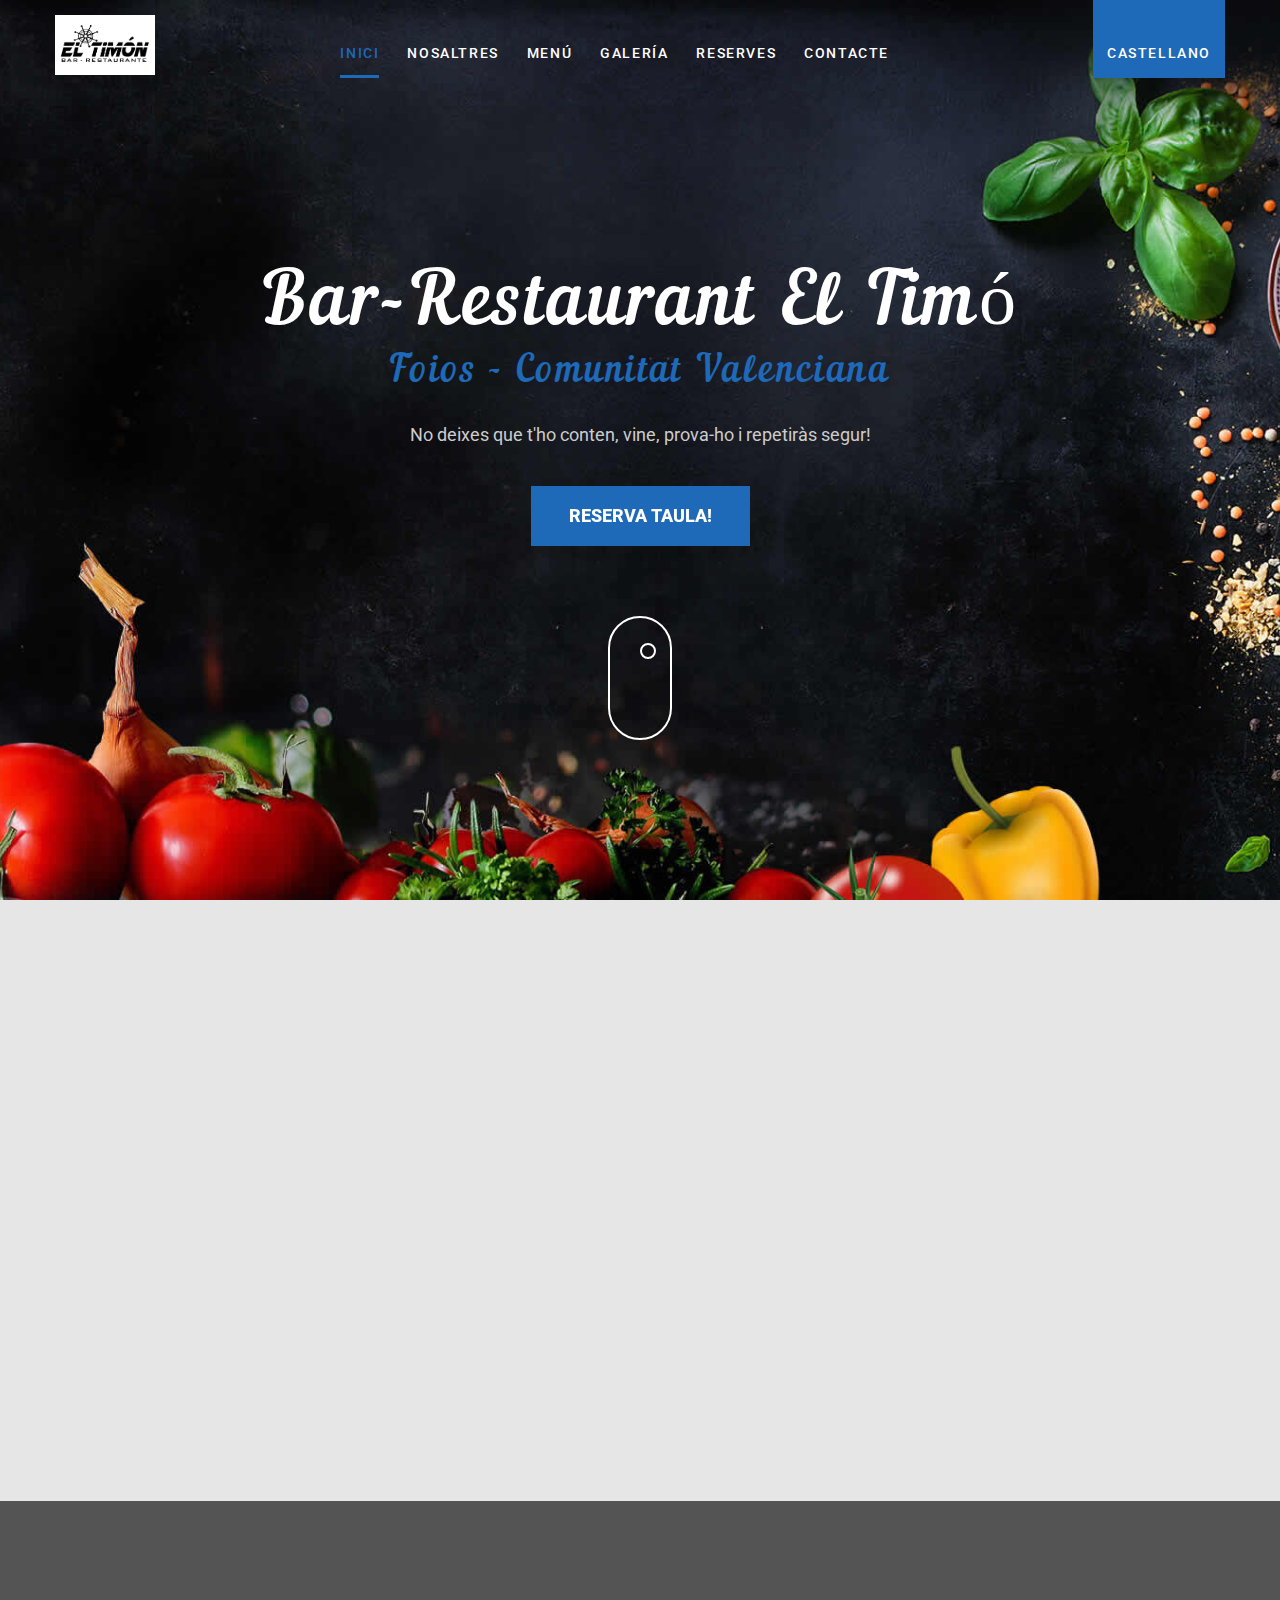
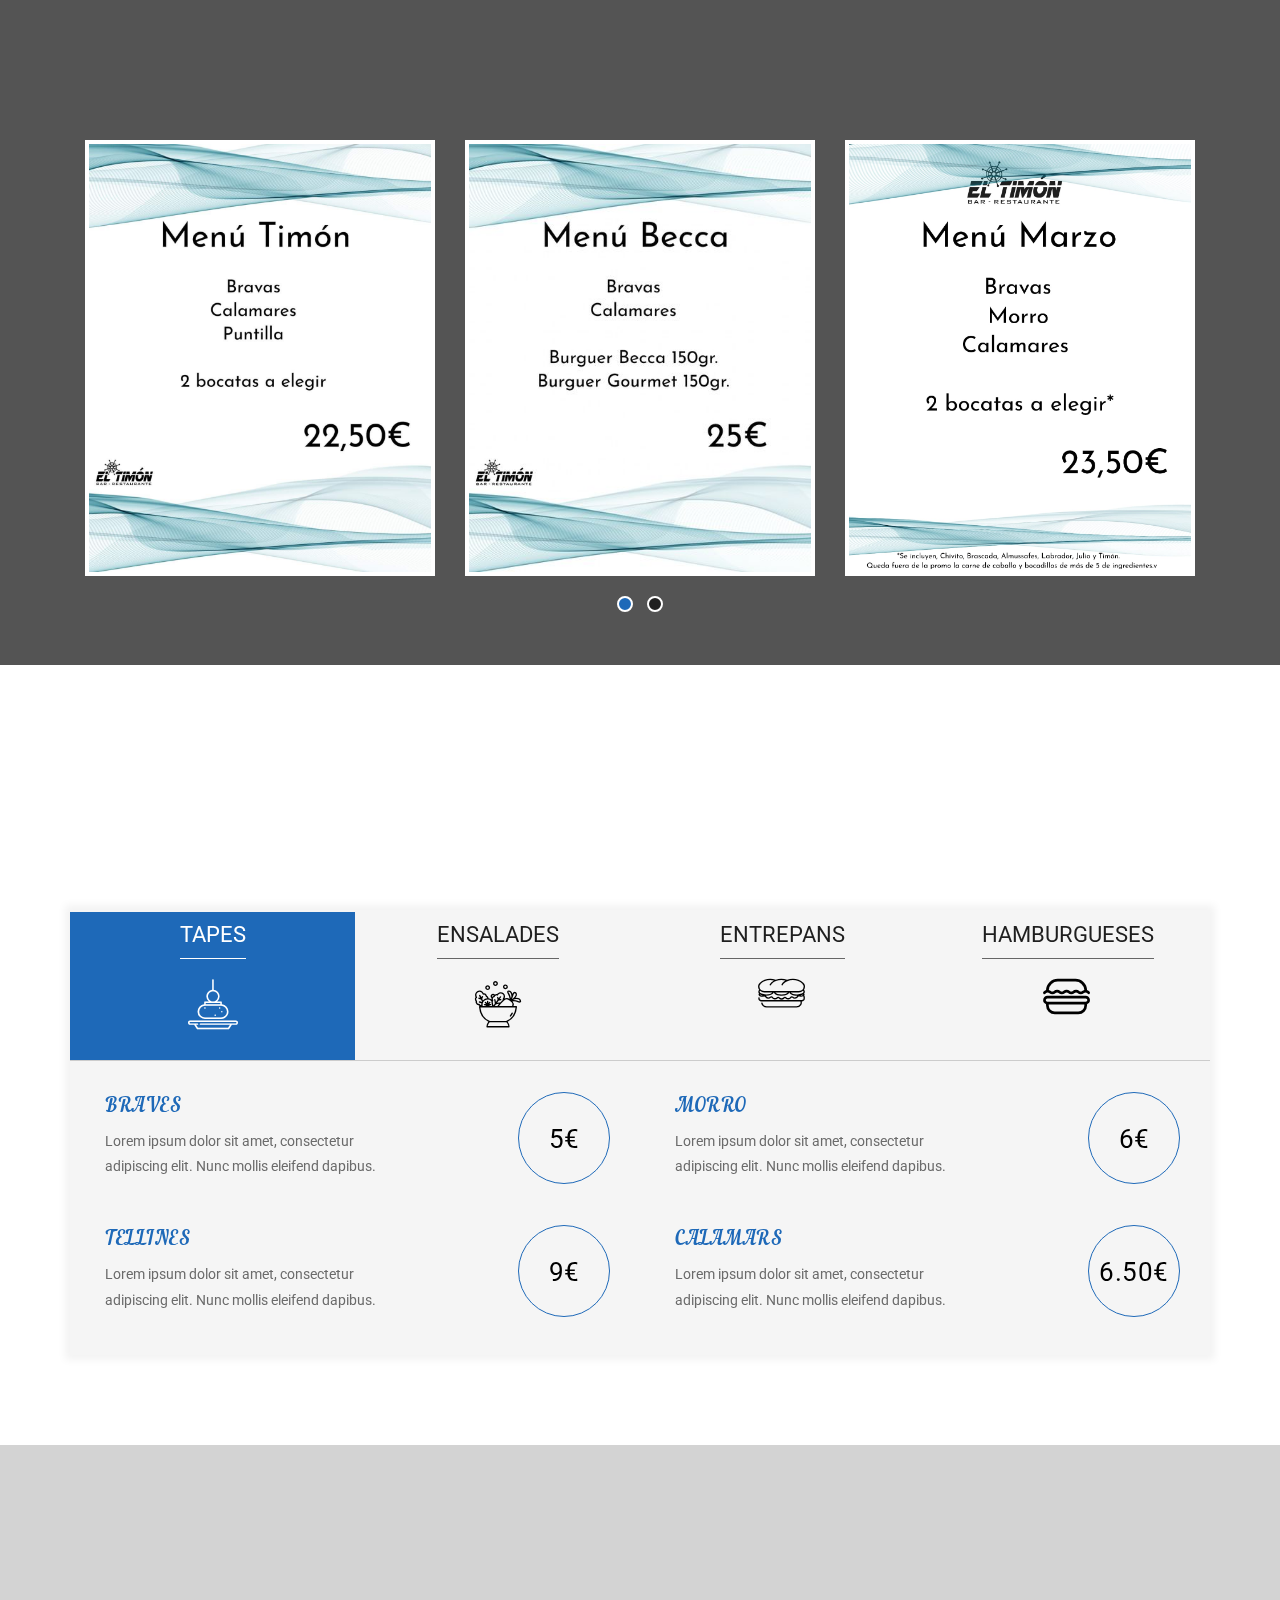
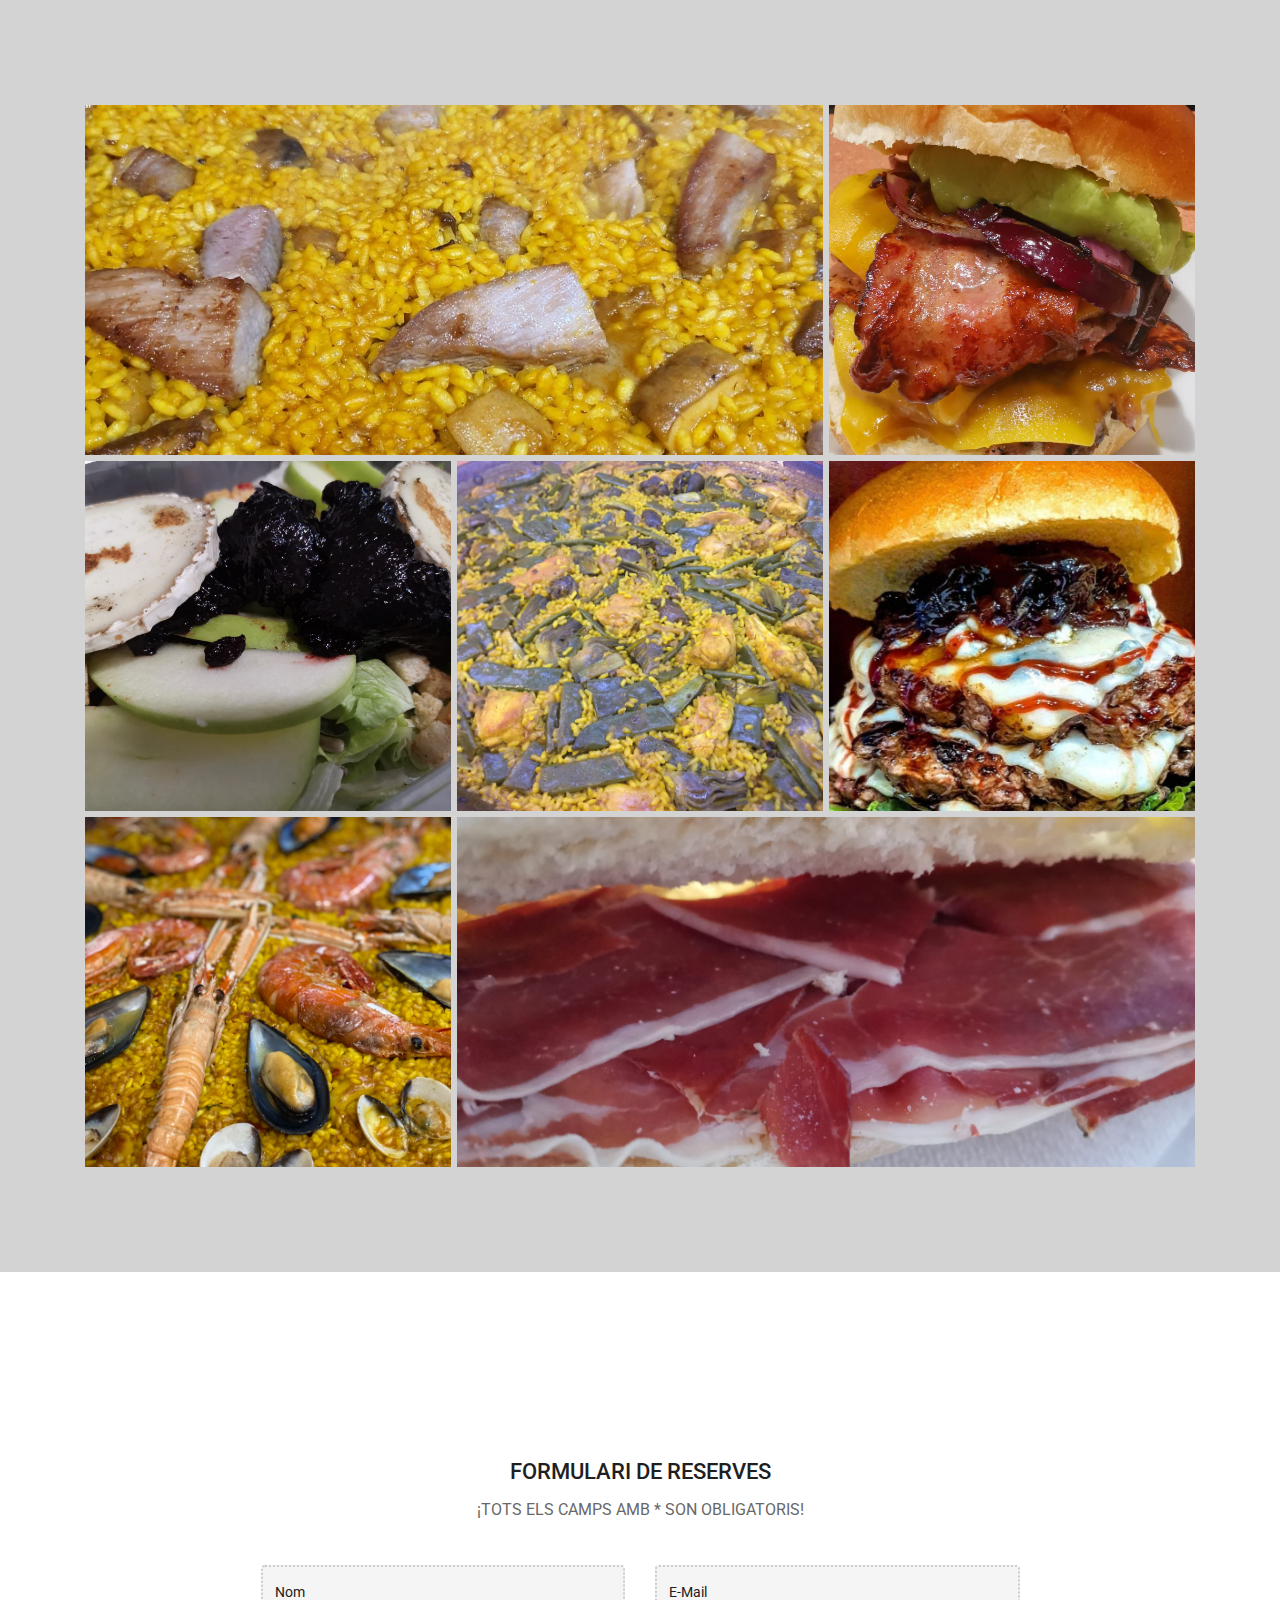
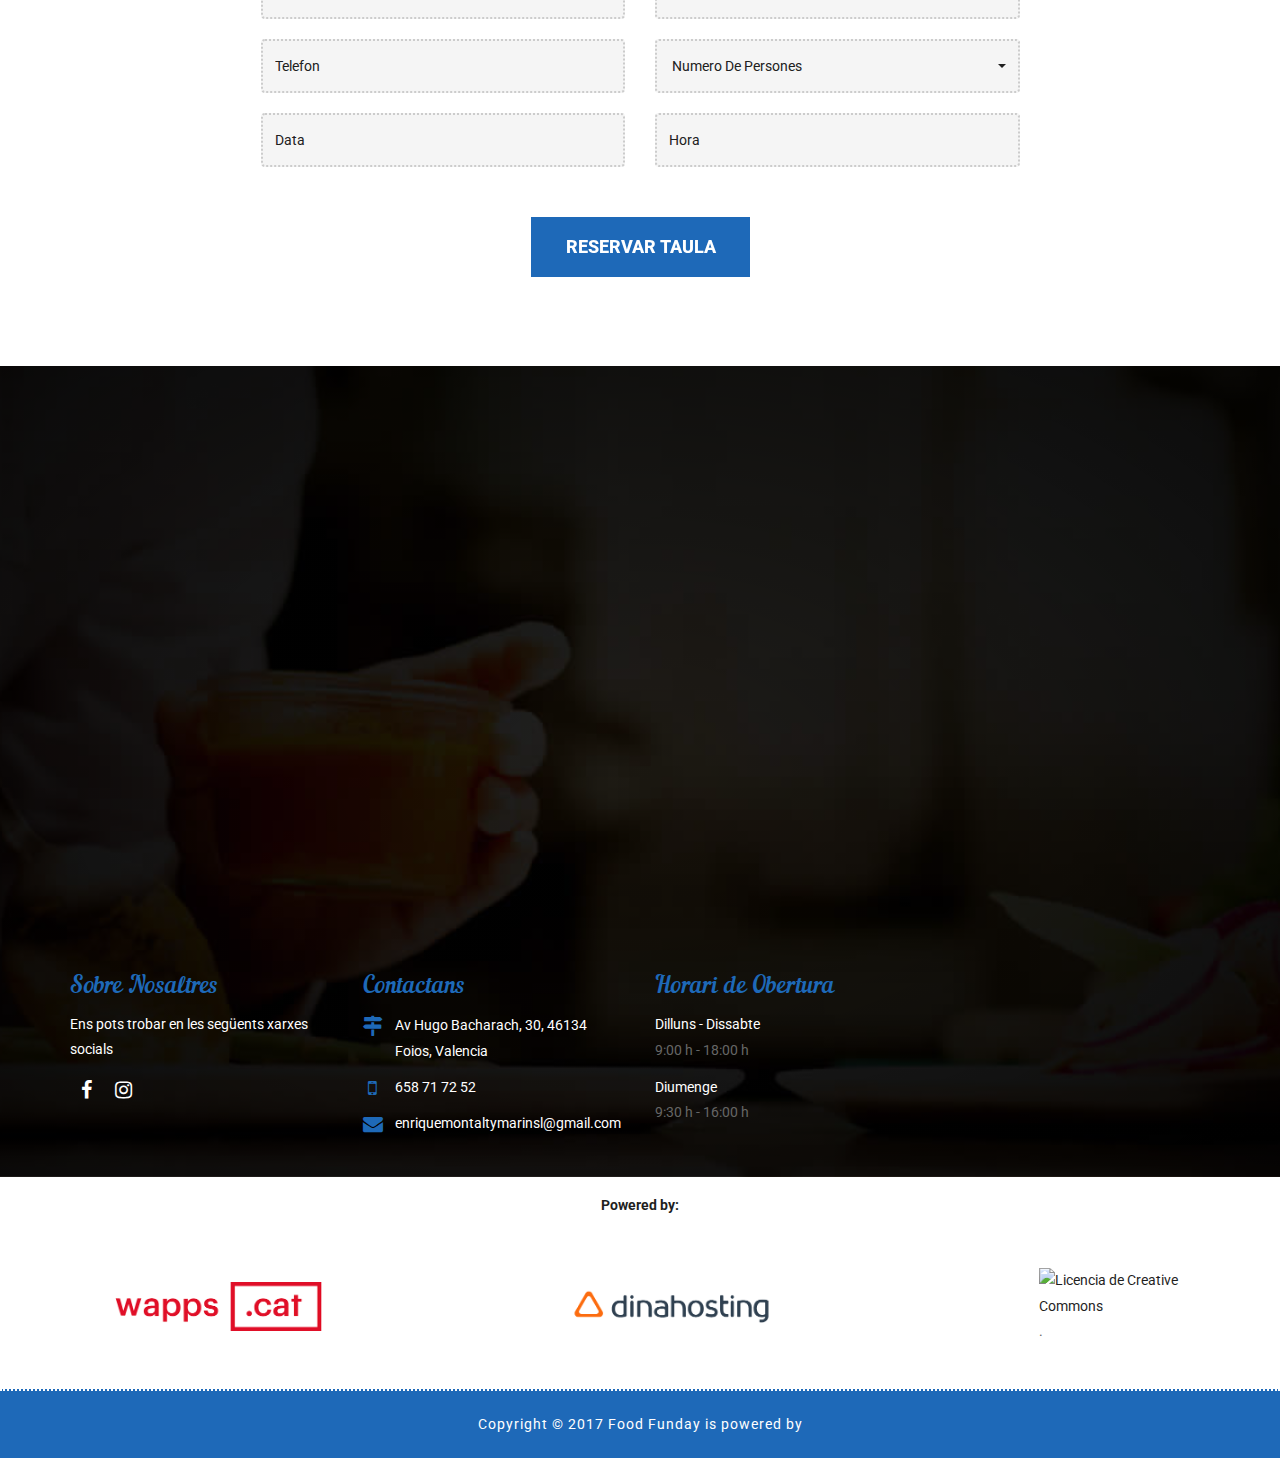
==== index.html @ dafdb510 "Add files via upload" ====
<!DOCTYPE html>
<html lang="en">

<head>

    <!-- Basic -->
    <meta charset="utf-8">
    <meta http-equiv="X-UA-Compatible" content="IE=edge">

    <!-- Mobile Metas -->
    <meta name="viewport" content="width=device-width, maximum-scale=1, initial-scale=1, user-scalable=0">

    <!-- Site Metas -->
    <title>Bar-Restaurante El Timón</title>
    <link rel="icon" href="paella.ico" type="image/x-icon">
    <meta name="keywords" content="Timón, restaurante, bar, restaurant, paella, timon, comer, cenar, cerveza">
    <meta name="description" content="">
    <meta name="author" content="">

    <!-- Site Icons -->
    <link rel="shortcut icon" href="images/favicon.ico" type="image/x-icon" />
    <link rel="apple-touch-icon" href="images/apple-touch-icon.png">

    <!-- Bootstrap CSS -->
    <link rel="stylesheet" href="css/bootstrap.min.css">
    <!-- Site CSS -->
    <link rel="stylesheet" href="css/style.css">
    <!-- Responsive CSS -->
    <link rel="stylesheet" href="css/responsive.css">
    <!-- color -->
    <link id="changeable-colors" rel="stylesheet" href="css/colors/strong-blue.css" />

    <!-- Modernizer -->
    <script src="js/modernizer.js"></script>

    <!--[if lt IE 9]>
      <script src="https://oss.maxcdn.com/libs/html5shiv/3.7.0/html5shiv.js"></script>
      <script src="https://oss.maxcdn.com/libs/respond.js/1.4.2/respond.min.js"></script>
    <![endif]-->

</head>

<body>
    <div id="loader">
        <div id="status"></div>
    </div>
    <div id="site-header">
        <header id="header" class="header-block-top">
            <div class="container">
                <div class="row">
                    <div class="main-menu">
                        <!-- navbar -->
                        <nav class="navbar navbar-default" id="mainNav">
                            <div class="navbar-header">
                                <button type="button" class="navbar-toggle collapsed" data-toggle="collapse" data-target="#navbar" aria-expanded="false" aria-controls="navbar">
                                    <span class="sr-only">Toggle navigation</span>
                                    <span class="icon-bar"></span>
                                    <span class="icon-bar"></span>
                                    <span class="icon-bar"></span>
                                </button>
                                <div class="logo">
                                    <a class="navbar-brand js-scroll-trigger logo-header" href="#">
                                        <img src="images/logo.png" alt="" width="100px" height="60px">
                                    </a>
                                </div>
                            </div>
                            <div id="navbar" class="navbar-collapse collapse">
                                <ul class="nav navbar-nav navbar-right">
                                    <li class="active"><a href="#banner">Inici</a></li>
                                    <li><a href="#about">Nosaltres</a></li>
                                    <li><a href="#menu">Menú</a></li>
                                    <li><a href="#gallery">Galería</a></li>
                                    <li><a href="#reservation">Reserves</a></li>
                                    <li><a href="#footer">Contacte</a></li>
                                    <li style="font-size: 10px; margin-left: 190px; background-color: #1E69B8;"><a href="index-castellano.html">CASTELLANO</a></li>
                                </ul>
                            </div>
                            <!-- end nav-collapse -->
                        </nav>
                        <!-- end navbar -->
                    </div>
                </div>
                <!-- end row -->
            </div>
            <!-- end container-fluid -->
        </header>
        <!-- end header -->
    </div>
	<!-- end site-header -->
	
    <div id="banner" class="banner full-screen-mode parallax">
        <div class="container pr">
            <div class="col-lg-12 col-md-12 col-sm-12 col-xs-12">
                <div class="banner-static">
                    <div class="banner-text">
                        <div class="banner-cell">
                            <h1>Bar-Restaurant El Timó</h1>
                            <h2>Foios - Comunitat Valenciana</h2>
                            <p>No deixes que t'ho conten, vine, prova-ho i repetiràs segur!</p>
                            <div class="book-btn">
                                <a href="#reservation" class="table-btn hvr-underline-from-center">Reserva taula!</a>
                            </div>
                            <a href="#about">
                                <div class="mouse"></div>
                            </a>
                        </div>
                        <!-- end banner-cell -->
                    </div>
                    <!-- end banner-text -->
                </div>
                <!-- end banner-static -->
            </div>
            <!-- end col -->
        </div>
        <!-- end container -->
    </div>
    <!-- end banner -->

    <div id="about" class="about-main pad-top-100 pad-bottom-100">
        <div class="container">
            <div class="row">
                <div class="col-lg-6 col-md-6 col-sm-12 col-xs-12">
                    <div class="wow fadeIn" data-wow-duration="1s" data-wow-delay="0.1s">
                        <h2 class="block-title"> Nosaltres </h2>
                        <h3>Bar-Restaurant el Timó</h3>
                        <p> Volem representar aqueixa essència que caracteritza als bars de poble, aqueixa escletxa que ens permet poder fugir de la nostra realitat i que s'ha demostrat en aquesta pandèmia que és tan important per al nostre benestar social.
                        </p>

                        <p> Tenim menús per a grups, dinars els dissabtes i diumenges sota reserva. El millor lloc per a prendre't un descans després de fer una passejada pel nostre meravellós Foios
                        </p>

                        <p> No deixes que t'ho conten, vine, prova-ho i repetiràs segur!
                        </p>
                    </div>
                </div>
                <!-- end col -->
                <div class="col-lg-6 col-md-6 col-sm-12 col-xs-12">
                    <div class="wow fadeIn" data-wow-duration="1s" data-wow-delay="0.1s">
                        <div class="about-images">
                            <img class="about-main" src="images/timon-local.jpg" alt="About Main Image">
                            <img class="about-inset" src="images/logo.png" alt="About Inset Image" width="200px" height="120px">
                        </div>
                    </div>
                </div>
                <!-- end col -->
            </div>
            <!-- end row -->
        </div>
        <!-- end container -->
    </div>

    <div class="special-menu pad-top-100 parallax">
        <div class="container">
            <div class="row">
                <div class="col-lg-12 col-md-12 col-sm-12 col-xs-12">
                    <div class="wow fadeIn" data-wow-duration="1s" data-wow-delay="0.1s">
                        <h2 class="block-title color-white text-center"> Menús Especials </h2>
                        <h5 class="title-caption text-center"> Tots els nostres menús disponibles en el bar el Timó. Vine i prova-los! </h5>
                    </div>
                    <div class="special-box">
                                                <div id="owl-demo">
                            <div class="item item-type-zoom">

                                <div class="item-img">
                                    <img src="images/menu1.jpeg" alt="sp-menu">
                                </div>
                            </div>
                            <div class="item item-type-zoom">

                                <div class="item-img">
                                    <img src="images/menu2.jpg" alt="sp-menu">
                                </div>
                            </div>
                            <div class="item item-type-zoom">

                                <div class="item-img">
                                    <img src="images/menu3.jfif" alt="sp-menu">
                                </div>
                            </div>
                            <div class="item item-type-zoom">

                                <div class="item-img">
                                    <img src="images/menu4.jfif" alt="sp-menu">
                                </div>
                            </div>
                            <div class="item item-type-zoom">

                                <div class="item-img">
                                    <img src="images/menu5.jfif" alt="sp-menu">
                                </div>
                            </div>
                            <div class="item item-type-zoom">

                                <div class="item-img">
                                    <img src="images/menu6.jfif" alt="sp-menu">
                                </div>
                            </div>
                        </div>
                    </div>
                    <!-- end special-box -->
                </div>
                <!-- end col -->
            </div>
            <!-- end row -->
        </div>
        <!-- end container -->
    </div>
    <!-- end special-menu -->

    <div id="menu" class="menu-main pad-top-100 pad-bottom-100">
        <div class="container">
            <div class="row">
                <div class="col-lg-12 col-md-12 col-sm-12 col-xs-12">
                    <div class="wow fadeIn" data-wow-duration="1s" data-wow-delay="0.1s">
                        <h2 class="block-title text-center">
						Els Nostre Menu 	
					</h2>
                        <p class="title-caption text-center"> T'oferim un àmplia varietat de productes. </p>
                    </div>
                    <div class="tab-menu">
                        <div class="slider slider-nav">
                            <div class="tab-title-menu">
                                <h2>TAPES</h2>
                                <p> <i class="flaticon-tapas"></i> </p>
                            </div>
                            <div class="tab-title-menu">
                                <h2>ENSALADES</h2>
                                <p> <i class="flaticon-ensalada"></i> </p>
                            </div>
                            <div class="tab-title-menu">
                                <h2>ENTREPANS</h2>
                                <p> <i class="flaticon-sandwich"></i> </p>
                            </div>
                            <div class="tab-title-menu">
                                <h2>HAMBURGUESES</h2>
                                <p> <i class="flaticon-burguer"></i> </p>
                            </div>
                        </div>
                        <div class="slider slider-single">
                            <div>
                                <div class="col-lg-6 col-md-6 col-sm-12 col-xs-12 ">
                                    <div class="offer-item">
                                        <div>
                                            <h3>BRAVES</h3>
                                            <p>
                                                Lorem ipsum dolor sit amet, consectetur adipiscing elit. Nunc mollis eleifend dapibus.
                                            </p>
                                        </div>
                                        <span class="offer-price">5€</span>
                                    </div>
                                </div>
                                <!-- end col -->
                                <div class="col-lg-6 col-md-6 col-sm-12 col-xs-12 ">
                                    <div class="offer-item">
                                        <div>
                                            <h3>MORRO</h3>
                                            <p>
                                                Lorem ipsum dolor sit amet, consectetur adipiscing elit. Nunc mollis eleifend dapibus.
                                            </p>
                                        </div>
                                        <span class="offer-price">6€</span>
                                    </div>
                                </div>
                                <!-- end col -->
                                <div class="col-lg-6 col-md-6 col-sm-12 col-xs-12 ">
                                    <div class="offer-item">
                                        <div>
                                            <h3>TELLINES</h3>
                                            <p>
                                                Lorem ipsum dolor sit amet, consectetur adipiscing elit. Nunc mollis eleifend dapibus.
                                            </p>
                                        </div>
                                        <span class="offer-price">9€</span>
                                    </div>
                                </div>
                                <!-- end col -->
                                <!-- end col -->
                                <div class="col-lg-6 col-md-6 col-sm-12 col-xs-12 ">
                                    <div class="offer-item">
                                        <div>
                                            <h3>CALAMARS</h3>
                                            <p>
                                                Lorem ipsum dolor sit amet, consectetur adipiscing elit. Nunc mollis eleifend dapibus.
                                            </p>
                                        </div>
                                        <span class="offer-price">6.50€</span>
                                    </div>
                                </div>
                                <!-- end col -->
                            </div>
                            <div>
                                <div class="col-lg-6 col-md-6 col-sm-12 col-xs-12 ">
                                    <div class="offer-item">
                                        <div>
                                            <h3>TIMÓN</h3>
                                            <p>
                                                Lorem ipsum dolor sit amet, consectetur adipiscing elit. Nunc mollis eleifend dapibus.
                                            </p>
                                        </div>
                                        <span class="offer-price">7.50€</span>
                                    </div>
                                </div>
                                <!-- end col -->
                                <div class="col-lg-6 col-md-6 col-sm-12 col-xs-12 ">
                                    <div class="offer-item">
                                        <div>
                                            <h3>MEDITERRÁNEA</h3>
                                            <p>
                                                Lorem ipsum dolor sit amet, consectetur adipiscing elit. Nunc mollis eleifend dapibus.
                                            </p>
                                        </div>
                                        <span class="offer-price">6.50€</span>
                                    </div>
                                </div>
                                <!-- end col -->
                                <div class="col-lg-6 col-md-6 col-sm-12 col-xs-12 ">
                                    <div class="offer-item">
                                        <div>
                                            <h3>FRESCA</h3>
                                            <p>
                                                Lorem ipsum dolor sit amet, consectetur adipiscing elit. Nunc mollis eleifend dapibus.
                                            </p>
                                        </div>
                                        <span class="offer-price">6.50€</span>
                                    </div>
                                </div>
                                <!-- end col -->
                                <!-- end col -->
                                <div class="col-lg-6 col-md-6 col-sm-12 col-xs-12 ">
                                    <div class="offer-item">
                                        <div>
                                            <h3>PRIMAVERA</h3>
                                            <p>
                                                Lorem ipsum dolor sit amet, consectetur adipiscing elit. Nunc mollis eleifend dapibus.
                                            </p>
                                        </div>
                                        <span class="offer-price">7.50€</span>
                                    </div>
                                </div>
                                <!-- end col -->
                            </div>
                            <div>
                                <div class="col-lg-6 col-md-6 col-sm-12 col-xs-12 ">
                                    <div class="offer-item">
                                        <div>
                                            <h3>CHIVITO</h3>
                                            <p>
                                                Lorem ipsum dolor sit amet, consectetur adipiscing elit. Nunc mollis eleifend dapibus.
                                            </p>
                                        </div>
                                        <span class="offer-price">5€</span>
                                    </div>
                                </div>
                                <!-- end col -->
                                <div class="col-lg-6 col-md-6 col-sm-12 col-xs-12 ">
                                    <div class="offer-item">
                                        <div>
                                            <h3>BRASCADA</h3>
                                            <p>
                                                Lorem ipsum dolor sit amet, consectetur adipiscing elit. Nunc mollis eleifend dapibus.
                                            </p>
                                        </div>
                                        <span class="offer-price">5€</span>
                                    </div>
                                </div>
                                <!-- end col -->
                                <div class="col-lg-6 col-md-6 col-sm-12 col-xs-12 ">
                                    <div class="offer-item">
                                        <div>
                                            <h3>TIMÓN</h3>
                                            <p>
                                                Lorem ipsum dolor sit amet, consectetur adipiscing elit. Nunc mollis eleifend dapibus.
                                            </p>
                                        </div>
                                        <span class="offer-price">5€</span>
                                    </div>
                                </div>
                                <!-- end col -->
                                <!-- end col -->
                                <div class="col-lg-6 col-md-6 col-sm-12 col-xs-12 ">
                                    <div class="offer-item">
                                        <div>
                                            <h3>LABRADOR</h3>
                                            <p>
                                                Lorem ipsum dolor sit amet, consectetur adipiscing elit. Nunc mollis eleifend dapibus.
                                            </p>
                                        </div>
                                        <span class="offer-price">5€</span>
                                    </div>
                                </div>
                                <!-- end col -->
                            </div>
                            <div>
                                <div class="col-lg-6 col-md-6 col-sm-12 col-xs-12 ">
                                    <div class="offer-item">
                                        <div>
                                            <h3>BECCA</h3>
                                            <p>
                                                Lorem ipsum dolor sit amet, consectetur adipiscing elit. Nunc mollis eleifend dapibus.
                                            </p>
                                        </div>
                                        <span class="offer-price">8.90€</span>
                                    </div>
                                </div>
                                <!-- end col -->
                                <div class="col-lg-6 col-md-6 col-sm-12 col-xs-12 ">
                                    <div class="offer-item">
                                        <div>
                                            <h3>TIMÓN</h3>
                                            <p>
                                                Una cervesa ben fresqueta per a gaudir acompanyats amb amics mai falla ! .
                                            </p>
                                        </div>
                                        <span class="offer-price">8.90€</span>
                                    </div>
                                </div>
                                <!-- end col -->
                                <div class="col-lg-6 col-md-6 col-sm-12 col-xs-12 ">
                                    <div class="offer-item">
                                        <div>
                                            <h3>COMPLETA</h3>
                                            <p>
                                                Lorem ipsum dolor sit amet, consectetur adipiscing elit. Nunc mollis eleifend dapibus.
                                            </p>
                                        </div>
                                        <span class="offer-price">8.90€</span>
                                    </div>
                                </div>
                                <!-- end col -->
                                <!-- end col -->
                                <div class="col-lg-6 col-md-6 col-sm-12 col-xs-12 ">
                                    <div class="offer-item">
                                        <div>
                                            <h3>IBÉRICA</h3>
                                            <p>
                                                Lorem ipsum dolor sit amet, consectetur adipiscing elit. Nunc mollis eleifend dapibus.
                                            </p>
                                        </div>
                                        <span class="offer-price">8.90€</span>
                                    </div>
                                </div>
                                <!-- end col -->
                            </div>
                        </div>
                    </div>
                    <!-- end tab-menu -->
                </div>
                <!-- end col -->
            </div>
            <!-- end row -->
        </div>
        <!-- end container -->
    </div>
    <!-- end menu -->

   

    <div id="gallery" class="gallery-main pad-top-100 pad-bottom-100">
        <div class="container">
            <div class="row">
                <div class="col-lg-12 col-md-12 col-sm-12 col-xs-12">
                    <div class="wow fadeIn" data-wow-duration="1s" data-wow-delay="0.1s">
                        <h2 class="block-title text-center">
						La nostra Galeria	
					</h2>
                        <p class="title-caption text-center"> Dona una ullada més detallada als nostres productes </p>
                    </div>
                    <div class="gal-container clearfix">
                        <div class="col-md-8 col-sm-12 co-xs-12 gal-item">
                            <div class="box">
                                <a data-toggle="modal" data-target="#1">
                                    <img src="images/galeria1.jpeg" alt="" />
                                </a>
                                <div class="modal fade" id="1" tabindex="-1" role="dialog">
                                    <div class="modal-dialog" role="document">
                                        <div class="modal-content">
                                            <button type="button" class="close" data-dismiss="modal"
                                                aria-label="Close"><span aria-hidden="true">×</span></button>
                                            <div class="modal-body">
                                                <img src="images/galeria1.jpeg" alt="" />
                                            </div>
                                            <div class="col-md-12 description">
                                                <h4>Arròs al forn</h4>
                                            </div>
                                        </div>
                                    </div>
                                </div>
                            </div>
                        </div>
                        <div class="col-md-4 col-sm-6 co-xs-12 gal-item">
                            <div class="box">
                                <a data-toggle="modal" data-target="#2">
                                    <img src="images/galeria2.jfif" alt="" />
                                </a>
                                <div class="modal fade" id="2" tabindex="-1" role="dialog">
                                    <div class="modal-dialog" role="document">
                                        <div class="modal-content">
                                            <button type="button" class="close" data-dismiss="modal"
                                                aria-label="Close"><span aria-hidden="true">×</span></button>
                                            <div class="modal-body">
                                                <img src="images/galeria2.jfif" />
                                            </div>
                                            <div class="col-md-12 description">
                                                <h4>Hamburguesa</h4>
                                            </div>
                                        </div>
                                    </div>
                                </div>
                            </div>
                        </div>
                        <div class="col-md-4 col-sm-6 co-xs-12 gal-item">
                            <div class="box">
                                <a data-toggle="modal" data-target="#3">
                                    <img src="images/galeria3.jpeg" alt="" />
                                </a>
                                <div class="modal fade" id="3" tabindex="-1" role="dialog">
                                    <div class="modal-dialog" role="document">
                                        <div class="modal-content">
                                            <button type="button" class="close" data-dismiss="modal"
                                                aria-label="Close"><span aria-hidden="true">×</span></button>
                                            <div class="modal-body">
                                                <img src="images/galeria3.jpeg" alt="" />
                                            </div>
                                            <div class="col-md-12 description">
                                                <h4>Ensalada</h4>
                                            </div>
                                        </div>
                                    </div>
                                </div>
                            </div>
                        </div>
                        <div class="col-md-4 col-sm-6 co-xs-12 gal-item">
                            <div class="box">
                                <a data-toggle="modal" data-target="#4">
                                    <img src="images/galeria4.jpeg" alt="" />
                                </a>
                                <div class="modal fade" id="4" tabindex="-1" role="dialog">
                                    <div class="modal-dialog" role="document">
                                        <div class="modal-content">
                                            <button type="button" class="close" data-dismiss="modal"
                                                aria-label="Close"><span aria-hidden="true">×</span></button>
                                            <div class="modal-body">
                                                <img src="images/galeria4.jpeg" alt="" />
                                            </div>
                                            <div class="col-md-12 description">
                                                <h4>Paella</h4>
                                            </div>
                                        </div>
                                    </div>
                                </div>
                            </div>
                        </div>
                        <div class="col-md-4 col-sm-6 co-xs-12 gal-item">
                            <div class="box">
                                <a data-toggle="modal" data-target="#5">
                                    <img src="images/galeria5.jfif" alt="" />
                                </a>
                                <div class="modal fade" id="5" tabindex="-1" role="dialog">
                                    <div class="modal-dialog" role="document">
                                        <div class="modal-content">
                                            <button type="button" class="close" data-dismiss="modal"
                                                aria-label="Close"><span aria-hidden="true">×</span></button>
                                            <div class="modal-body">
                                                <img src="images/galeria5.jfif" alt="" />
                                            </div>
                                            <div class="col-md-12 description">
                                                <h4>Hamburguesa</h4>
                                            </div>
                                        </div>
                                    </div>
                                </div>
                            </div>
                        </div>
                        <div class="col-md-4 col-sm-6 co-xs-12 gal-item">
                            <div class="box">
                                <a data-toggle="modal" data-target="#9">
                                    <img src="images/galeria6.jpeg" alt="" />
                                </a>
                                <div class="modal fade" id="9" tabindex="-1" role="dialog">
                                    <div class="modal-dialog" role="document">
                                        <div class="modal-content">
                                            <button type="button" class="close" data-dismiss="modal"
                                                aria-label="Close"><span aria-hidden="true">×</span></button>
                                            <div class="modal-body">
                                                <img src="images/galeria6.jpeg" alt="" />
                                            </div>
                                            <div class="col-md-12 description">
                                                <h4>Paella de marisco</h4>
                                            </div>
                                        </div>
                                    </div>
                                </div>
                            </div>
                        </div>
                        <div class="col-md-8 col-sm-12 co-xs-12 gal-item">
                            <div class="box">
                                <a data-toggle="modal" data-target="#10">
                                    <img src="images/galeria7.jfif" alt="" />
                                </a>
                                <div class="modal fade" id="10" tabindex="-1" role="dialog">
                                    <div class="modal-dialog" role="document">
                                        <div class="modal-content">
                                            <button type="button" class="close" data-dismiss="modal"
                                                aria-label="Close"><span aria-hidden="true">×</span></button>
                                            <div class="modal-body">
                                                <img src="images/galeria7.jfif" alt="" />
                                            </div>
                                            <div class="col-md-12 description">
                                                <h4>Bocadillo de jamón</h4>
                                            </div>
                                        </div>
                                    </div>
                                </div>
                            </div>
                        </div>




                        <!-- Imagenes de Galeria para añadir -->



                    </div>
                    <!-- end gal-container -->
                </div>
                <!-- end col -->
            </div>
            <!-- end row -->
        </div>
        <!-- end container -->
    </div>
    <!-- end gallery-main -->

    


    <div id="reservation" class="reservations-main pad-top-100 pad-bottom-100">
        <div class="container">
            <div class="row">
                <div class="form-reservations-box">
                    <div class="col-lg-12 col-md-12 col-sm-12 col-xs-12">
                        <div class="wow fadeIn" data-wow-duration="1s" data-wow-delay="0.1s">
                            <h2 class="block-title text-center">
						Reserves			
					</h2>
                        </div>
                        <h4 class="form-title">FORMULARI DE RESERVES</h4>
                        <p>¡TOTS ELS CAMPS AMB * SON OBLIGATORIS!</p>

                        <form method="post" class="reservations-box" name="contactform" action="php/mail.php">
                            <div class="col-lg-6 col-md-6 col-sm-6 col-xs-12">
                                <div class="form-box">
                                    <input type="text" name="form_name" id="form_name" placeholder="Nom" required="required" data-error="El nombre es requerido.">
                                </div>
                            </div>
                            <!-- end col -->
                            <div class="col-lg-6 col-md-6 col-sm-6 col-xs-12">
                                <div class="form-box">
                                    <input type="email" name="email" id="email" placeholder="E-Mail" required="required" data-error="El E-mail es requerido.">
                                </div>
                            </div>
                            <!-- end col -->
                            <div class="col-lg-6 col-md-6 col-sm-6 col-xs-12">
                                <div class="form-box">
                                    <input type="text" name="phone" id="phone" placeholder="Telefon">
                                </div>
                            </div>
                            <!-- end col -->
                            <div class="col-lg-6 col-md-6 col-sm-6 col-xs-12">
                                <div class="form-box">
                                    <select name="Numero de Personas" id="no_of_persons" class="selectpicker">
                                        <option selected disabled>Numero de Persones</option>
                                        <option>1</option>
                                        <option>2</option>
                                        <option>3</option>
					<option>4</option>
                                    </select>
                                </div>
                            </div>
                            <!-- end col -->
                            <div class="col-lg-6 col-md-6 col-sm-6 col-xs-12">
                                <div class="form-box">
                                    <input type="text" name="date-picker" id="date-picker" placeholder="Data" required="required" data-error="La Data es requerida." />
                                </div>
                            </div>
                            <!-- end col -->
                            <div class="col-lg-6 col-md-6 col-sm-6 col-xs-12">
                                <div class="form-box">
                                    <input type="text" name="time-picker" id="time-picker" placeholder="Hora" required="required" data-error="La Hora es requerida." />
                                </div>
                            </div>
                            <!-- end col -->
                            
                            <!-- end col -->

                            <!-- end col -->

                            <div class="col-lg-12 col-md-12 col-sm-12 col-xs-12">
                                <div class="reserve-book-btn text-center">
                                    <button class="hvr-underline-from-center" type="submit" value="SEND" id="submit"> RESERVAR TAULA </button>
                                </div>
                            </div>
                            <!-- end col -->
                        </form>
                        <!-- end form -->
                    </div>
                    <!-- end col -->
                </div>
                <!-- end reservations-box -->
            </div>
            <!-- end row -->
        </div>
        <!-- end container -->
    </div>
    <!-- end reservations-main -->


        <!-- end footer-news -->
        <div id="footer" class="footer-box pad-top-70">
            <div class="container">
                <div class="row">
			<div class="wow fadeIn" data-wow-duration="1s" data-wow-delay="0.1s">
			    <h2 class="block-title text-center">
				Contacte
			    </h2>
			</div>
                    <div class="footer-in-main">
                        <div class="footer-logo">
                            <div class="text-center">
                                <div class="iframeContainer">
                                <iframe
                                    src="https://www.google.com/maps/embed?pb=!1m18!1m12!1m3!1d1293.7485410763154!2d-0.3522045807426355!3d39.53547620687547!2m3!1f0!2f0!3f0!3m2!1i1024!2i768!4f13.1!3m3!1m2!1s0xd6046f186ffb445%3A0x9b68f1d73b12b155!2sRestaurante%20El%20Tim%C3%B3n!5e0!3m2!1ses!2ses!4v1615419366273!5m2!1ses!2ses"
                                    width="540" height="405" style="border:0;" allowfullscreen=""
                                    loading="lazy"></iframe>
                                <iframe
                                    src="https://www.google.com/maps/embed?pb=!4v1615420932434!6m8!1m7!1sLLGUfRIF7B5y0gG4NWQ9Og!2m2!1d39.53552776919029!2d-0.3512209712564074!3f205.52!4f-6.409999999999997!5f0.7820865974627469"
                                    width="540" height="405" style="border:0;" allowfullscreen=""
                                    loading="lazy"></iframe>
                            	</div>
                            </div>
                        </div>
                        <div class="col-lg-3 col-md-3 col-sm-6 col-xs-12">
                            <div class="footer-box-a">
                                <h3>Sobre Nosaltres</h3>
                                <p>Ens pots trobar en les següents xarxes socials</p>
                              	<ul class="socials-box footer-socials pull-left">
					<li>
					    <a href="https://www.facebook.com/BarRestauranteElTimon">
						<div class="social-circle-border"><i class="fa  fa-facebook"></i></div>
					    </a>
					</li>
					<li>
					    <a href="https://instagram.com/bar_restaurante_eltimon?igshid=al3bqgzyxt2s">
						<div class="social-circle-border"><i class="fa fa-instagram"></i></div>
					    </a>
					</li>
                            </ul>
                            </div>
                            <!-- end footer-box-a -->
                        </div>                     
                        <!-- end col -->
                        <div class="col-lg-3 col-md-3 col-sm-6 col-xs-12">
                            <div class="footer-box-c">
                                <h3>Contactans</h3>
                                <p>
                                    <i class="fa fa-map-signs" aria-hidden="true"></i>
                                    <span>Av Hugo Bacharach, 30, 46134 Foios, Valencia</span>
                                </p>
                                <p>
                                    <i class="fa fa-mobile" aria-hidden="true"></i>
                                    <span>658 71 72 52</span>
                                </p>
                                <p>
                                    <i class="fa fa-envelope" aria-hidden="true"></i>
                                    <span>enriquemontaltymarinsl@gmail.com</span>
                                </p>
                            </div>
                            <!-- end footer-box-c -->
                        </div>
                        <!-- end col -->
                        <div class="col-lg-3 col-md-3 col-sm-6 col-xs-12">
                            <div class="footer-box-d">
                                <h3>Horari de Obertura</h3>

                                <ul>
                                    <li>
                                        <p>Dilluns - Dissabte </p>
                                        <span> 9:00 h - 18:00 h</span>
                                    </li>
                                    <li>
                                        <p>Diumenge </p>
                                        <span>  9:30 h - 16:00 h</span>
                                    </li>
                                </ul>
                            </div>
                            <!-- end footer-box-d -->
                        </div>
                        <!-- end col -->
                    </div>
                    <!-- end footer-in-main -->
                </div>
                <!-- end row -->
            </div>
	</div>
	
	<div class="container">
            <div class="row">
            	<h2 class="titulo-logos">Powered by:</h2>
                <div id="logos" class="col-lg-12 col-md-12 col-sm-12 col-xs-12">
                	<div class="logotipos-flex">
                		<div class="modal-body">
        					<a href="https://wapps.cat/"><img src="images/logo-wapps.png" width="50%"></a>
        				</div>
        				<div class="modal-body">
        					<a href="https://dinahosting.com/"><img src="images/logo-dinahosting.png" width="50%"></a>
        				</div>
        				<div class="modal-body">
        					<a rel="license" href="http://creativecommons.org/licenses/by/4.0/"><img alt="Licencia de Creative Commons" style="border-width:0;" src="https://i.creativecommons.org/l/by/4.0/88x31.png" width="100%" /></a><br /><a rel="license" href="http://creativecommons.org/licenses/by/4.0/"></a>.
        				</div>
        			</div>
        		</div>
        	</div>
        </div>
	
            <!-- end container -->
            <div id="copyright" class="copyright-main">
                <div class="container">
                    <div class="row">
                        <div class="col-lg-12 col-md-12 col-sm-12 col-xs-12">
                            <h6 class="copy-title"> Copyright &copy; 2017 Food Funday is powered by <a href="#" target="_blank"></a> </h6>
                        </div>
                    </div>
                    <!-- end row -->
                </div>
                <!-- end container -->
            </div>
            <!-- end copyright-main -->
        </div>
        <!-- end footer-box -->
    </div>
    <!-- end footer-main -->

    <!-- ALL JS FILES -->
    <script src="js/all.js"></script>
    <script src="js/bootstrap.min.js"></script>
    <!-- ALL PLUGINS -->
    <script src="js/custom.js"></script>
</body>

</html>
---- css/style.css ----
/*------------------------------------------------------------------
    File Name: style.css
    Template Name: Landigoo
    Created By: MelodyThemes
    Envato Profile: http://themeforest.net/user/melodythemes
    Website: https://melodythemes.com
    Version: 1.0
-------------------------------------------------------------------*/

/*------------------------------------------------------------------
    [Table of contents]
	
	1. IMPORT FONTS
    2. IMPORT FILES
	3. SKELETON
	  1.1. Preloader
	  1.2. Scrollup
	4. HEADER AREA
	5. BANNER AREA
	6. ABOUT AREA
	7. SPECIAL-MENU AREA
	8. MENU AREA
	8. TEAM AREA
	9. GALLERY AREA
	10. BLOG AREA
	11. PRICING AREA
	12. RESERVATIONS AREA
	13. FOOTER AREA
	14. COPYRIGHT AREA
	15. COLOR SWITCHER AREA
	
-------------------------------------------------------------------*/

/*------------------------------------------------------------------
    IMPORT FONTS
-------------------------------------------------------------------*/

@import url('https://fonts.googleapis.com/css?family=Paprika');
@import url('https://fonts.googleapis.com/css?family=Roboto:300,400,500,700,900');


/*------------------------------------------------------------------
    IMPORT FILES
-------------------------------------------------------------------*/

@import url(owl.theme.css);
@import url(owl.carousel.css);
@import url(slick.css);
@import url(flaticon.css);
@import url(font-awesome.min.css);
@import url(bootstrap-datetimepicker.css);
@import url(bootstrap-select.min.css);
@import url(normalize.css);
@import url(animate.min.css);

/*------------------------------------------------------------------
    SKELETON
-------------------------------------------------------------------*/



@font-face {
    font-family: 'nautilus_pompiliusregular';
    src: url('../fonts/nautilus-webfont.woff2') format('woff2'),
         url('../fonts/nautilus-webfont.woff') format('woff');
    font-weight: normal;
    font-style: normal;
}

body{
	color:#686868;
	font-size:14px;
	font-family: 'Roboto', sans-serif;
	line-height:1.80857;
}

a {
    color: #1f1f1f;
    text-decoration: none !important;
    outline: none !important;
    -webkit-transition: all .3s ease-in-out;
    -moz-transition: all .3s ease-in-out;
    -ms-transition: all .3s ease-in-out;
    -o-transition: all .3s ease-in-out;
    transition: all .3s ease-in-out;
}

h1,
h2,
h3,
h4,
h5,
h6 {
    letter-spacing: 0;
    font-weight: normal;
    position: relative;
    padding: 0 0 10px 0;
    font-weight: normal;
    line-height: 120% !important;
    color: #1f1f1f;
    margin: 0
}

h1 {
    font-size: 24px
}

h2 {
    font-size: 22px
}

h3 {
    font-size: 18px
}

h4 {
    font-size: 16px
}

h5 {
    font-size: 14px
}

h6 {
    font-size: 13px
}

h1 a,
h2 a,
h3 a,
h4 a,
h5 a,
h6 a {
    color: #212121;
    text-decoration: none!important;
    opacity: 1
}

h1 a:hover,
h2 a:hover,
h3 a:hover,
h4 a:hover,
h5 a:hover,
h6 a:hover {
    opacity: .8
}

ul, li, ol{
	margin:0px;
	padding:0px;
	list-style:none;
}

a {
    color: #1f1f1f;
    text-decoration: none;
    outline: none !important;
}

a,
.btn {
    text-decoration: none !important;
    outline: none !important;
    -webkit-transition: all .3s ease-in-out;
    -moz-transition: all .3s ease-in-out;
    -ms-transition: all .3s ease-in-out;
    -o-transition: all .3s ease-in-out;
    transition: all .3s ease-in-out;
}

.btn-custom {
    margin-top: 20px;
    background-color: transparent !important;
    border: 2px solid #ddd;
    padding: 12px 40px;
    font-size: 16px;
}

.lead {
    font-size: 18px;
    line-height: 30px;
    color: #767676;
    margin: 0;
    padding: 0;
}

blockquote {
    margin: 20px 0 20px;
    padding: 30px;
}


html, body{ height: 100%; }

iframe{
    margin:10px
}

.titulo-logos {
  font-size: 100%;
  font-weight: bold;
  margin-top: 20px;
  text-align: center;
}

.logotipos-flex {
  display: flex;
  justify-content: space-around;
  flex-wrap: nowrap;
  align-items: center;
}

#logos {
  margin: 30px;
}

img {

}

.iframeContainer{
    display: flex;
    flex-wrap: wrap;
    justify-content: space-around;
}
/*------------------------------------------------------------------
   	Preloader
-------------------------------------------------------------------*/

 #mhead{
	border: 1px solid #e3e3e3;
	-webkit-border-radius: 4px;
	-moz-border-radius: 4px;
	border-radius: 4px;
	-webkit-box-shadow: inset 0 1px 1px rgba(0, 0, 0, 0.05);
	-moz-box-shadow: inset 0 1px 1px rgba(0, 0, 0, 0.05);
	box-shadow: inset 0 1px 1px rgba(0, 0, 0, 0.05);
	text-align: center; 
	font-family: georgia;
	position: fixed;
	top: 0px;
	width: 100%;
	margin-bottom: 50px;
	margin-left: -10px;
} 

#loader  {
     position: fixed;
     top: 0;
     left: 0;
     right: 0;
     bottom: 0;
     background-color: #fefefe;
     z-index: 9999;
    height: 100%;
 }

#status  {
     width: 200px;
     height: 200px;
     position: absolute;
     left: 50%;
     top: 50%;
     background-image: url(../images/loader-animation.gif);
     background-repeat: no-repeat;
     background-position: center;
     margin: -100px 0 0 -100px;
 }


/*------------------------------------------------------------------
   	Scrollup
-------------------------------------------------------------------*/
.scrollup{
	width:40px;
	height:40px;			
	text-indent:-9999px;
	opacity:0.3;
	position:fixed;
	bottom:20px;
	right:40px;
	display:none;			
	background:url(../images/icon_top.png) no-repeat;
}

.scrollup:hover{
	opacity:0.8;
}

/*------------------------------------------------------------------
    HEADER AREA
-------------------------------------------------------------------*/

#site-header{
	
}
#header{}
.logo{
	float:left;
}
.header-block-top{
	position: absolute;
    z-index: 11;
    width: 100%;
    top: 0;
    left: 0;
}

.main-menu{}
.header-block-top .navbar-brand {
    margin: 0 !important;
    padding: 15px 0 15px;
    display: inline-block;
    line-height: normal;
    font-size: 100%;
    height: 100%;
}
.main-menu .navbar-default{
	background-color:transparent;
}
.main-menu .navbar{
	min-height:inherit;
	border-radius:0px;
	border:none;
	margin:0px;
}
.main-menu nav .navbar-header .navbar-brand{
	height:inherit;
}
.main-menu .navbar-default .navbar-nav li a{
	color:#fff;
}
.main-menu nav li a{
	padding: 43px 0px 15px;
	margin: 0 14px;
	color: #fff;
	font-family: 'Roboto', sans-serif;
    text-transform: uppercase;
    letter-spacing: 1.6px;
	position:relative;
	-webkit-transition: color 0.4s;
    transition: color 0.4s;
    font-weight: 500;
    font-size: 14px;
}

.main-menu nav li a::after,  .main-menu nav li a::before{
	content: '';
    position: absolute;
    bottom: 0;
    left: 0;
    width: 100%;
    height: 3px;
    -webkit-transform: scale3d(0, 1, 1);
    transform: scale3d(0, 1, 1);
    -webkit-transform-origin: center left;
    transform-origin: center left;
    -webkit-transition: transform 0.4s cubic-bezier(0.22, 0.61, 0.36, 1);
    transition: transform 0.4s cubic-bezier(0.22, 0.61, 0.36, 1);
}



.main-menu nav li a::before {
    background: #b5b5b5;
    -webkit-transition-delay: 0.4s;
    transition-delay: 0.4s;
}

.main-menu nav li.active a::before {
	-webkit-transition-delay: 0s;
    transition-delay: 0s;
}

.main-menu nav li.active a::after, .main-menu nav li.active a::before {
    -webkit-transform: scale3d(1, 1, 1);
    transform: scale3d(1, 1, 1);
}

.main-menu nav li a:hover::before, .main-menu nav li a:focus::before {
    -webkit-transform: scale3d(1, 1, 1);
    transform: scale3d(1, 1, 1);
    -webkit-transition-delay: 0s;
    transition-delay: 0s;
}

.main-menu .navbar-default .navbar-nav .active a{
	background-color:transparent;
}

.fixed-menu {
    position: fixed;
    width: 100%;
    top: 0;
    left: 0;
    z-index: 999;
    background-color: #202020;
    transition: 0.5s;
    padding: 10px 0 0 0;
    box-shadow: 0 5px 10px rgba(0, 0, 0, 0.1);
}

.fixed-menu .navbar-brand{
	padding: 10px 0 10px;
}

.fixed-menu .navbar-brand>img {
    max-width: 150px;
}

.fixed-menu .main-menu nav li a{
    padding: 32px 0px 10px 0;
}

/*------------------------------------------------------------------
    BANNER AREA
-------------------------------------------------------------------*/

.banner{
	background:url(../images/banner.jpg) no-repeat center top;
	background-attachment:fixed;
	background-size:cover;
	height:100vh;
	min-height:100%;
}

.banner .container, .banner .banner-static, .banner .col-lg-12 {
    height: 100%;
}
.banner-text {
    display: table;
    height: 100%;
    width: 100%;
    margin: 0 auto;
    text-align: center;
}
.banner-cell {
    display: table-cell;
    vertical-align: middle;
    color: #fff;
}
.banner-text h1 {
	font-family: 'nautilus_pompiliusregular';
    letter-spacing: 2.7px;
    position: relative;
    display: inline-block;
	font-size: 74px;
    line-height: 100px;
	color:#fff;
	padding-bottom: 0px;
	padding-top:100px;
}

.banner-text h2 {
	font-family: 'nautilus_pompiliusregular';
    letter-spacing: 2.7px;
    position: relative;
	font-size: 37px;
    line-height: 100px;
	padding-bottom:25px;
}
.banner-text p{
	font-family: 'Roboto', sans-serif;
	font-size:18px;
	color:#ccc;
	padding-bottom:35px;
	margin:0px;
}

.book-btn a{
	/*background:#e75b1e;*/
	color:#fff;
	min-width: 219px;
    padding: 10.5px 20px;
    display: inline-block;
    text-align: center;
    font-weight: 800;
	text-transform:uppercase;
	font-size:18px;
}
.book-btn a:hover{
	border:3px solid red;
	background:none;
}
.hvr-underline-from-center {
    display: inline-block;
    vertical-align: middle;
    -webkit-transform: perspective(1px) translateZ(0);
    transform: perspective(1px) translateZ(0);
    box-shadow: 0 0 1px transparent;
    position: relative;
    overflow: hidden;
}

.hvr-underline-from-center:before {
    content: "";
    position: absolute;
    z-index: -1;
    left: 50%;
    right: 50%;
    bottom: 0;
    background: red;
    height: 2px;
    -webkit-transition-property: left, right;
    transition-property: left, right;
    -webkit-transition-duration: 0.3s;
    transition-duration: 0.3s;
    -webkit-transition-timing-function: ease-out;
    transition-timing-function: ease-out;
}

.hvr-underline-from-center:hover:before, .hvr-underline-from-center:focus:before, .hvr-underline-from-center:active:before {
    left: 0;
    right: 0;
}


.banner-cell .mouse {
  position: relative;
  width: calc(16px * 2);
  height: calc(31px * 2);
  margin: 60px auto 20px;
  background: none;
  border: 2px solid white;
  border-radius: calc(16px * 2);
  z-index: 1;
}
.banner-cell .mouse:after {
  display: block;
  content: "";
  position: absolute;
  top: 10px;
  left: 50%;
  width: calc(4px * 2);
  height: calc(4px * 2);
  background: none;
  border: 2px solid white;
  border-radius: 100%;
  -webkit-animation-name: scrollWheel;
          animation-name: scrollWheel;
  -webkit-animation-duration: 1.4s;
          animation-duration: 1.4s;
  -webkit-animation-fill-mode: forwards;
          animation-fill-mode: forwards;
  -webkit-animation-iteration-count: infinite;
          animation-iteration-count: infinite;
  -webkit-animation-timing-function: ease;
          animation-timing-function: ease;
  will-change: transform;
}

@-webkit-keyframes scrollWheel {
  from {
    -webkit-transform: translate(-50%, 0);
    -webkit-transform: translate3d(-50%, 0, 0);
    transform: translate(-50%, 0);
    transform: translate3d(-50%, 0, 0);
    opacity: 1;
  }
  to {
    -webkit-transform: translate(-50%, 20px);
    -webkit-transform: translate3d(-50%, 20px, 0);
    transform: translate(-50%, 20px);
    transform: translate3d(-50%, 20px, 0);
    opacity: 0;
  }
  @media (min-width: 768px) {
    from {
      -webkit-transform: translate(-50%, 0);
      -webkit-transform: translate3d(-50%, 0, 0);
      transform: translate(-50%, 0);
      transform: translate3d(-50%, 0, 0);
      opacity: 1;
    }
    to {
      -webkit-transform: translate(-50%, 40px);
      -webkit-transform: translate3d(-50%, 40px, 0);
      transform: translate(-50%, 40px);
      transform: translate3d(-50%, 40px, 0);
      opacity: 0;
    }
  }
}

@keyframes scrollWheel {
  from {
    -webkit-transform: translate(-50%, 0);
    -webkit-transform: translate3d(-50%, 0, 0);
    transform: translate(-50%, 0);
    transform: translate3d(-50%, 0, 0);
    opacity: 1;
  }
  to {
    -webkit-transform: translate(-50%, 20px);
    -webkit-transform: translate3d(-50%, 20px, 0);
    transform: translate(-50%, 20px);
    transform: translate3d(-50%, 20px, 0);
    opacity: 0;
  }
  @media (min-width: 768px) {
    from {
      -webkit-transform: translate(-50%, 0);
      -webkit-transform: translate3d(-50%, 0, 0);
      transform: translate(-50%, 0);
      transform: translate3d(-50%, 0, 0);
      opacity: 1;
    }
    to {
      -webkit-transform: translate(-50%, 40px);
      -webkit-transform: translate3d(-50%, 40px, 0);
      transform: translate(-50%, 40px);
      transform: translate3d(-50%, 40px, 0);
      opacity: 0;
    }
  }
}
	
/*------------------------------------------------------------------
    ABOUT AREA
-------------------------------------------------------------------*/

.about-main{
	background:#E6E6E6;
}
.pad-top-100{
    padding-top: 90px;
}
.pad-bottom-100{
	padding-bottom: 90px;
}

.pad-top-70{
	padding-top: 70px;
  padding-bottom: 30px;
}
.pad-bottom-70{
	padding-bottom: 70px;
}

.block-title{
	font-size:52px;
	font-family: 'nautilus_pompiliusregular';
	font-weight: bold;
}

.about-images {
    text-align: center;
    position: relative;
}

.about-main h3{
	font-family: 'Roboto', sans-serif;
    font-weight: 600;
	font-size:20px;
}

.left-btn{
	padding-top:10px;
}


.about-images img {
    border: 10px solid #f1f1f1;
    -webkit-box-sizing: border-box;
    -moz-box-sizing: border-box;
    box-sizing: border-box;
    -webkit-border-radius: 999px;
    -moz-border-radius: 999px;
    border-radius: 999px;
}

.about-images img {
    border: 10px solid #f1f1f1;
    -webkit-box-sizing: border-box;
    -moz-box-sizing: border-box;
    box-sizing: border-box;
    -webkit-border-radius: 999px;
    -moz-border-radius: 999px;
    border-radius: 999px;
	max-width: 100%;
}

.about-inset {
    position: absolute;
    top: 0;
    right: 0;
}


/*------------------------------------------------------------------
    SPECIAL-MENU AREA
-------------------------------------------------------------------*/
.special-menu{
	background:url(../images/special_menu_bg.jpg) no-repeat center;
	background-attachment:fixed;
	background-size:cover;
	position:relative;
}

.special-menu:before {
    content: '';
    display: inline-block;
    width: 100%;
    height: 100%;
    background-color: rgba(0, 0, 0, 0.67);
    position: absolute;
    top: 0;
    left: 0;
}

.title-caption {
    letter-spacing: 0.16px;
    padding: 20px 120px;
	color:#fff;
	font-size: 18px;
}
.color-white {
    color: #fff;
}

#owl-demo .item{
  margin: 15px;
  position:relative;
}
#owl-demo .item img{
  display: block;
  width: 100%;
  height: auto;
}
.special-box .owl-theme .owl-controls{
	margin:0px;
}

.item-type-zoom{
	border:4px solid #fff;
}
.item-type-zoom .item-hover {
    z-index: 5;
    -webkit-transition: all 300ms ease-out;
    -moz-transition: all 300ms ease-out;
    -o-transition: all 300ms ease-out;
    transition: all 300ms ease-out;
    opacity: 0;
    cursor: pointer;
    display: block;
    text-decoration: none;
    text-align: center;
}

.item-type-zoom .item-info {
    z-index: 10;
    color: #ffffff;
    display: table-cell;
    vertical-align: middle;
    position: absolute;
    z-index: 5;
    -webkit-transform: scale(0,0);
    -moz-transform: scale(0,0);
    -ms-transform: scale(0,0);
    transform: scale(0,0);
    -webkit-transition: all 300ms ease-out;
    -moz-transition: all 300ms ease-out;
    -o-transition: all 300ms ease-out;
    transition: all 300ms ease-out;
	bottom:0px;
}

.item-type-zoom .item-info .headline {
    font-size: 18px;
    width: 75%;
    margin: 0 auto;
    border: 4px solid #ffffff;
    padding: 10px;
}

.item-type-zoom .item-info .line {
    height: 1px;
    width: 60%;
    margin: 15px auto 10px auto;
    background-color: #ffffff;
}

.item-type-zoom .item-info .dit-line {
    font-size: 14px;
    font-style: italic;
}

.item-hover, .item-hover {
	position: absolute;
    top: 0;
    left: 0;
	height:100%;
	width:100%;
}
.item-type-zoom .item-hover:hover {
    opacity: 1;	
}

.item-type-zoom .item-hover:hover:before{
	content:"";
	position:absolute;
	height:100%;
	width:100%;
	background:rgba(231, 91, 30, 0.5);
	top:0px;
	left:0px;
}

.item-type-zoom .item-hover:hover .item-info {
    -webkit-transform: scale(1,1);
    -moz-transform: scale(1,1);
    -ms-transform: scale(1,1);
    transform: scale(1,1);
}

.special-box{
	padding-bottom:40px;
}

.special-box .owl-theme .owl-controls .owl-page.active span{
	/*background:#e75b1e;*/
	height: 16px;
	width: 16px;
}
.special-box .owl-theme .owl-controls .owl-page span{
	border:2px solid #fff;
	opacity: 1;
	background:#202020;
	height: 16px;
	width: 16px;
}

/*------------------------------------------------------------------
    MENU AREA
-------------------------------------------------------------------*/


.menu-main{
	
}

.menu-main .title-caption{
	color:#666;
}
.tab-title-menu {
	text-align:center;
}

.tab-title-menu h2{
	border-bottom:1px solid #666;
	display: inline-block;
	padding-top: 10px;
}

.tab-title-menu p{
	font-size:35px;
	padding-top:0px;
}
.tab-title-menu p {
	color:#000;
}

.tab-menu{
	background: #f5f5f5;
    padding: 2px 0px;
	box-shadow: 0 0 8px 5px rgba(0, 0, 0, 0.05);
}

.offer-item {
    position: relative;
    overflow: hidden;
    margin-bottom: 30px;
}

.offer-item img {
    width: 20%;
    float: left;
    padding: 10px;
    background: #fff;
	border-radius: 50%;
}

.offer-item div {
    width: 60%;
    float: left;
    padding-left: 20px;
    padding-right: 20px;
}

.offer-item .offer-price {
    position: absolute;
    right: 15px;
    top: 50%;
    display: block;
    width: 92px;
    height: 92px;
    line-height: 92px;
    -moz-border-radius: 92px;
    -webkit-border-radius: 92px;
    border-radius: 92px;
    -moz-transform: translate(0, -50%);
    -ms-transform: translate(0, -50%);
    -webkit-transform: translate(0, -50%);
    transform: translate(0, -50%);
    color: #000;
    font-size: 26px;
    font-family: 'Roboto', sans-serif;
    text-align: center;
    letter-spacing: .5px;
}

.offer-item div h3 {
    font-size: 20px;
    margin: 9px 0 0px;
    font-family: 'nautilus_pompiliusregular';
    font-weight: 400;
    letter-spacing: .5px;
}

.offer-item div p {
    color: #6b6b6b;
}


.tab-menu .slick-prev.slick-arrow {
	display:none;
}
.tab-menu .slider.slider-single{
	border-top:1px solid #ccc;
	padding-top:25px;
}

.tab-menu .slick-initialized .slick-slide{
	outline:none;
}

.tab-menu .is-active h2{
	color:#fff;
	border-bottom: 1px solid #fff;
}
.tab-menu .is-active p{
	color:#fff;
}

/*------------------------------------------------------------------
    TEAM AREA
-------------------------------------------------------------------*/

.team-main{
	background:url(../images/team_bg.jpg) no-repeat center;
	background-attachment:fixed;
	background-size:cover;
	position:relative;
}

.team-main:before {
    content: '';
    display: inline-block;
    width: 100%;
    height: 100%;
    background-color: rgba(0, 0, 0, 0.50);
    position: absolute;
    top: 0;
    left: 0;
}

.team-main .block-title{
	color:#fff;
}

.sf-team{
	float: left;
    width: 100%;
}
.sf-team .thumb {
    float: left;
    width: 100%;
    overflow: hidden;
    background: #000;
}
.sf-team .text-col {
    float: left;
    width: 100%;
    padding: 25px 20px;
    border: 1px solid #ccc;
    box-sizing: border-box;
    -moz-box-sizing: border-box;
    -webkit-box-sizing: border-box;
    text-align: center;
	background:#fff;
}

.sf-team .thumb a img{
	width:100%;
}

.sf-team:hover .text-col{
	border: 1px solid rgba(0,0,0,0);
	transition: all 0.5s ease-in;
    -moz-transition: all 0.5s ease-in;
    -webkit-transition: all 0.5s ease-in;
    -ms-transition: all 0.5s ease-in;
    -o-transition: all 0.5s ease-in;
}
.sf-team:hover .thumb img {
    opacity: 0.6;
	transition: all 0.5s ease-in;
    -moz-transition: all 0.5s ease-in;
    -webkit-transition: all 0.5s ease-in;
    -ms-transition: all 0.5s ease-in;
    -o-transition: all 0.5s ease-in;	
}

.text-col h3{
	font-family: 'nautilus_pompiliusregular';
	font-size:28px;
}

.sf-team:hover .team-social {
    border-color: #fff;
	transition: all 0.5s ease-in;
    -moz-transition: all 0.5s ease-in;
    -webkit-transition: all 0.5s ease-in;
    -ms-transition: all 0.5s ease-in;
    -o-transition: all 0.5s ease-in;
}

.team-social {
    display: block;
    text-align: center;
    margin: 0;
    padding: 20px 0 0 0;
    list-style: none;
    border-top: 1px solid;
}

.team-social li {
    display: inline-block;
    padding: 0 4px;
}

.sf-team:hover .team-social li a {
    border: 1px solid rgba(0,0,0,0);
    background: #fff;
    color: #222;
	transition: all 0.5s ease-in;
    -moz-transition: all 0.5s ease-in;
    -webkit-transition: all 0.5s ease-in;
    -ms-transition: all 0.5s ease-in;
    -o-transition: all 0.5s ease-in;
}

.team-social li a {
    width: 34px;
    height: 34px;
    text-align: center;
    line-height: 32px;
    border: 1px solid #ccc;
    border-radius: 100%;
    color: #222;
    font-size: 16px;
    display: block;
}

.sf-team:hover .text-col h3, .sf-team:hover .text-col p {
    color: #fff;
	transition: all 0.5s ease-in;
    -moz-transition: all 0.5s ease-in;
    -webkit-transition: all 0.5s ease-in;
    -ms-transition: all 0.5s ease-in;
    -o-transition: all 0.5s ease-in;
}

/*------------------------------------------------------------------
    GALLERY AREA
-------------------------------------------------------------------*/

.gallery-main{
	background-color: lightgrey;
}

.gallery-main .title-caption{
	color: #666;
}

/* new gallery */

.gal-container{
	padding: 12px;
}
.gal-item{
	overflow: hidden;
	padding: 3px;
}
.gal-item .box{
	height: 350px;
	overflow: hidden;
}
.box img{
	height: 100%;
	width: 100%;
	object-fit:cover;
	-o-object-fit:cover;
}
.gal-item a:focus{
	outline: none;
}
.gal-item a:after{
	content:"\e003";
	font-family: 'Glyphicons Halflings';
	opacity: 0;
	background-color: rgba(231, 91, 30, 0.75);
	position: absolute;
	right: 3px;
	left: 3px;
	top: 3px;
	bottom: 3px;
	text-align: center;
    line-height: 350px;
    font-size: 30px;
    color: #fff;
    -webkit-transition: all 0.5s ease-in-out 0s;
    -moz-transition: all 0.5s ease-in-out 0s;
    transition: all 0.5s ease-in-out 0s;
}
.gal-item a:hover:after{
	opacity: 1;
}
.modal-open .gal-container .modal{
	background-color: rgba(0,0,0,0.4);
}
.modal-open .gal-item .modal-body{
	padding: 0px;
}
.modal-open .gal-item button.close{
    position: absolute;
    width: 25px;
    height: 25px;
    background-color: #000;
    opacity: 1;
    color: #fff;
    z-index: 999;
    right: -12px;
    top: -12px;
    border-radius: 50%;
    font-size: 15px;
    border: 2px solid #fff;
    line-height: 25px;
    -webkit-box-shadow: 0 0 1px 1px rgba(0,0,0,0.35);
	box-shadow: 0 0 1px 1px rgba(0,0,0,0.35);
}
.modal-open .gal-item button.close:focus{
	outline: none;
}
.modal-open .gal-item button.close span{
	position: relative;
	top: -3px;
	font-weight: lighter;
	text-shadow:none;
}
.gal-container .modal-dialogue{
	width: 80%;
}
.gal-container .description{
	position: relative;
	height: 40px;
	top: -40px;
	padding: 10px 25px;
	background-color: rgba(0,0,0,0.5);
	color: #fff;
	text-align: left;
}
.gal-container .description h4{
	margin:0px;
	font-size: 15px;
	font-weight: 300;
	line-height: 20px;
	color:#fff;
}
.gal-container .modal.fade .modal-dialog {
    -webkit-transform: scale(0.1);
    -moz-transform: scale(0.1);
    -ms-transform: scale(0.1);
    transform: scale(0.1);
    top: 100px;
    opacity: 0;
    -webkit-transition: all 0.3s;
    -moz-transition: all 0.3s;
    transition: all 0.3s;
}

.gal-container .modal.fade.in .modal-dialog {
    -webkit-transform: scale(1);
    -moz-transform: scale(1);
    -ms-transform: scale(1);
    transform: scale(1);
    -webkit-transform: translate3d(0, -100px, 0);
    transform: translate3d(0, -100px, 0);
    opacity: 1;
}


/*------------------------------------------------------------------
    BLOG AREA
-------------------------------------------------------------------*/

.blog-main{
	background:url(../images/blog_bg.jpg) no-repeat center;
	background-attachment:fixed;
	background-size:cover;
	position:relative;
}

.blog-main::before {
    content: '';
    display: inline-block;
    width: 100%;
    height: 100%;
    background-color: rgba(0, 0, 0, 0.50);
    position: absolute;
    top: 0;
    left: 0;
}

.blog-main h2{
	color:#ffffff;
}

.blog-box{
	padding-top:20px;
}

.blog-block{
	background:#FFF;
	overflow: auto;
	margin-bottom: 20px;
}

.blog-img-box{
	float:left;
	width:50%;
	position: relative;
}

.blog-img-box .overlay {
    position: absolute;
    top: 0;
    left: 0;
    bottom: 0;
    width: 100%;
    background: rgba(0, 0, 0, 0.2);
    color: #fff;
    opacity: 0;
	transition: .3s all;
	text-align:center;
}

.blog-img-box:hover img{
	-webkit-filter: blur(2px);
	filter: blur(2px);
}
.blog-img-box:hover .overlay {
    opacity: 1;
}

.blog-img-box img{
	width:100%;
}

.overlay i{
	margin-top: 42%;
	border: 1px solid #fff;
	padding: 15px;
	border-radius: 50%;
	color:#ffffff;
	font-size:18px;
}


.blog-dit {
    width: 50%;
    height: 100%;
    float: right;
    text-align: center;
    padding: 65px 2% 0 2%;
}

.blog-dit p{
	font-size: 12px;
	color: #ccc;
}
.blog-dit h2{
	font-size: 22px;
    line-height: 20px;
    color: #000;
	font-weight:500;
    margin-bottom: 20px;
    padding: 10px 30px 13px 30px;
    border-top: 1px solid #eaeaea;
    border-bottom: 1px solid #eaeaea;
}

.blog-dit h5{
	font-size: 11px;
	color: #ccc;
}

.blog-btn-v{
	clear:both;
	padding-top:30px;
	text-align:center;
}

.blog-btn-v a {
    color: #fff;
    min-width: 219px;
    padding: 10.5px 20px;
    display: inline-block;
    text-align: center;
    font-weight: 800;
    text-transform: uppercase;
    font-size: 18px;
}

.blog-btn-v a:hover {
    background: none;
}


/*------------------------------------------------------------------
    PRICING AREA
-------------------------------------------------------------------*/

.pricing-main{
	background:url(../images/full-bg.png) no-repeat center ;
	background-size:cover;
}

.pricing-main h2{
	font-family: 'nautilus_pompiliusregular';
	padding-bottom:30px;
}

.pricing-main p{
	letter-spacing: 0.16px;
	padding: 20px 120px;
	color: #666;
	font-size: 18px;
	text-align:center;
}

.panel-pricing-in{
	clear:both;
}
.panel-pricing {
  -moz-transition: all .3s ease;
  -o-transition: all .3s ease;
  -webkit-transition: all .3s ease;
}
.panel-pricing:hover {
  box-shadow: 0px 0px 30px rgba(0, 0, 0, 0.2);
}
.panel-pricing .panel-heading {
  padding: 20px 10px;
}

.pricing-main .panel-heading h3{
	font-family: 'Roboto', sans-serif;
	padding:15px 0px;
	font-weight: bold;
	text-transform: uppercase;
	color:#ffffff;
}

.panel-pricing .panel-heading .fa {
  margin-top: 10px;
  font-size: 58px;
}
.panel-pricing .list-group-item {
  color: #202020;
  border-bottom: 1px solid rgba(250, 250, 250, 0.5);
  font-family: 'Roboto', sans-serif;
  padding: 10px 15px;
}
.panel-pricing .list-group-item:last-child {
  border-bottom-right-radius: 0px;
  border-bottom-left-radius: 0px;
}
.panel-pricing .list-group-item:first-child {
  border-top-right-radius: 0px;
  border-top-left-radius: 0px;
}
.panel-pricing .panel-body {
  background-color: #f0f0f0;
  font-size: 40px;
  color: #777777;
  padding: 20px;
  margin: 0px;
}

.panel-body  p{
	padding: 0px;
	margin: 0;
}
.panel-body  p strong{
	font-family: 'Roboto', sans-serif;
	font-weight:700;
	color: #000;
	font-size: 42px;
}

.panel-body  p strong span{
	color: #e75b1e;
}
.panel-pricing{
	border:1px solid #e75b1e;
}
.panel-pricing .panel-heading{
	background: #e75b1e;
}
.pricing-main .panel-footer .btn-block{
	border-radius:0px;
}
.pricing-main .panel-footer a{
	background: #e75b1e;
	border: 3px solid #e75b1e;
	color:#fff;
	padding: 14px 16px;
}
.pricing-main .panel-footer a:hover{
	background:none;
	color:#202020;
	border: 3px solid red;
}

.panel-pricing{
	-webkit-transition: all .3s ease-in-out;
    -moz-transition: all .3s ease-in-out;
    -ms-transition: all .3s ease-in-out;
    -o-transition: all .3s ease-in-out;
    transition: all .3s ease-in-out;
}
.panel-pricing:hover{
	margin-top: -8px;
}

.panel-pricing:hover


/*------------------------------------------------------------------
    RESERVATIONS AREA
-------------------------------------------------------------------*/

.reservations-main{
	
}

.form-reservations-box{
	width:70%;
	margin:0 auto;
}

.reservations-main h4{
	text-align:center;
	font-weight: 500;
	font-family: 'Roboto', sans-serif;
	font-size: 22px;
    padding-top: 25px;
}

.reservations-main p{
	text-align:center;
	font-family: 'Roboto', sans-serif;
	font-size:16px;
}

.reservations-box{
	padding-top:30px;
}

.form-box{
	margin-bottom:20px;
	min-height: 53px;
}

.form-box input{
	width:100%;
	border:2px dotted #ccc;
	background:#f5f5f5;
	color:#202020;
	padding:12px;
	text-transform:capitalize;
	border-radius: 4px;
	opacity: 1;
	min-height:54px;
}

.form-box select{
	width:100%;
	border:2px dotted #ccc;
	background:#f5f5f5;
	color:#202020;
	padding: 12px;
	text-transform:capitalize;
	border-radius: 4px;
	-webkit-appearance: none;
    -moz-appearance: none;
    -ms-appearance: none;
    -o-appearance: none;
    appearance: none;
}
.form-box .bootstrap-select:not([class*=col-]):not([class*=form-control]):not(.input-group-btn){
	width:100%;
}
.form-box .bootstrap-select button{
	width:100%;
	border:2px dotted #ccc;
	background:#f5f5f5;
	color:#202020 !important;
	padding: 15px;
	text-transform:capitalize;
	border-radius: 4px;
	-webkit-appearance: none;
    -moz-appearance: none;
    -ms-appearance: none;
    -o-appearance: none;
    appearance: none;
}

.form-box select option{
	-webkit-appearance: none;
    -moz-appearance: none;
    appearance: none;
    padding: 5px;
}

::-webkit-input-placeholder { /* Chrome */
  color:#202020;
}
:-ms-input-placeholder { /* IE 10+ */
  color:#202020;
}
::-moz-placeholder { /* Firefox 19+ */
  color:#202020;
  opacity: 1;
}
:-moz-placeholder { /* Firefox 4 - 18 */
  color:#202020;
  opacity: 1;
}

.reserve-book-btn{
	padding-top:30px;	
}

.reserve-book-btn button a{
	color: #fff;
}

.reserve-book-btn button:hover {
    background: none;
    color: #202020;
}

.reserve-book-btn button  {
    color: #fff;
    min-width: 219px;
    padding: 10.5px 20px;
    display: inline-block;
    text-align: center;
    font-weight: 800;
    text-transform: uppercase;
    font-size: 18px;
}

.reserve-book-btn button:hover a{
	background:none;
	border:none;
}

textarea:focus, input:focus, select:focus, .bootstrap-select .dropdown-toggle:focus{
    outline: none !important;
}

/*------------------------------------------------------------------
    FOOTER AREA
-------------------------------------------------------------------*/

.footer-main{}
.footer-news{
	background:url(../images/newsletter-bg.jpg) no-repeat center;
	background-attachment:fixed;
	background-size:cover;
	position:relative;
}

.footer-news::before {
    content: '';
    display: inline-block;
    width: 100%;
    height: 100%;
    background-color: rgba(0, 0, 0, 0.50);
    position: absolute;
    top: 0;
    left: 0;
}

.ft-title.color-white {
    color: #fff;
}
.ft-title {
    letter-spacing: 0.96px;
    margin-bottom: 22px;
    font-family: 'nautilus_pompiliusregular';
	font-size: 52px;
}

.footer-news p {
    margin-bottom: 40px;
    font-size: 16px;
	font-family: 'Roboto', sans-serif;
	color:#ffffff;
	text-align:center;
}

.footer-news form{
	max-width:650px;
	margin: 0 auto;
	text-align:center;
	width:100%;
	position:relative;
}

.footer-news form input{
	width:100%;
	border:2px dotted #ccc;
	background:#f5f5f5;
	color:#202020;
	padding:12px;
	text-transform:capitalize;
	border-radius: 4px;
	opacity: 1;
	min-height:53px;
}
.footer-news form a{
	border:2px dotted #ccc;
	padding: 0px 19px;
    font-size: 18px;
    position: absolute;
    top: 0;
    right: 0;
	border-radius: 4px;
    min-width: inherit;
    height: 53px;
    line-height: 51px;
	color:#ffffff;
}

.footer-news form a:hover{
	background:#f5f5f5;
	color:#202020;
}

.footer-box{
	background:#202020;
}

/*.footer-in-main{
	max-width:960px;
	margin:0 auto;
	width:100%;
}*/

.footer-logo{
	padding-bottom:40px;
}

.footer-socials {
    margin: 10px 0;
    line-height: 30px;
    padding: 4px;
    text-align: center;
    -webkit-transition: all 0.3s ease;
    -moz-transition: all 0.3s ease;
    -o-transition: all 0.3s ease;
    transition: all 0.3s ease;
}
.socials-box {
    display: table-cell;
    vertical-align: middle;
    margin: 1px 0px;
    padding: 4px;
}
.footer-box {
	background-image:-moz-radial-gradient(center, ellipse cover, rgba(0, 0, 0, 0.57) 0%,rgba(0, 0, 0, 0.87) 100%), url(..images/footer_background.jpg);
	background-image:-webkit-radial-gradient(center, ellipse cover, rgba(0, 0, 0, 0.57) 0%,rgba(0, 0, 0, 0.87) 100%), url(../images/footer_background.jpg);
	background-image:radial-gradient(ellipse at center, rgba(0, 0, 0, 0.57) 0%,rgba(0, 0, 0, 0.87) 100%), url(../images/footer_background.jpg);
	background-color:#111;background-position:center;background-repeat:no-repeat;background-size:cover
	}
.socials-box li {
    display: inline-block;
    opacity: 1;
    margin-right: 7px;
}
.footer-box .social-circle-border{
	background-color: transparent;
	color: #fff;
	-webkit-transition: all 0.3s ease;
	-moz-transition: all 0.3s ease;
	-o-transition: all 0.3s ease;
	transition: all 0.3s ease;
}
.social-circle-border {
    font-size: 20px;
    line-height: 23px;
    margin-right: 2px;
    height: 25px;
    width: 25px;
    border-radius: 50%;
    background-color: transparent;
    color: #6f6f6f;
    text-align: center;
}


.footer-box-a h3{
	font-size:24px;
    font-family: 'nautilus_pompiliusregular';
}
.footer-box-a p{
	font-size: 14px;
	font-family: 'Roboto', sans-serif;
	color:#ffffff;
	line-height: 25px;
}


.footer-box-b h3{
	font-size:24px;
    font-family: 'nautilus_pompiliusregular';
}
.footer-box-b p{
	font-size: 14px;
	font-family: 'Roboto', sans-serif;
	color:#ffffff;
}
.footer-box-b ul li{
	line-height:30px;
}
.footer-box-b ul li a{
	color:#ffffff;
}

.footer-box-b ul li a:hover{
	padding-left:5px;
}	

.footer-box-c h3{
	font-size:24px;
    font-family: 'nautilus_pompiliusregular';
}
.footer-box-c p{
	font-size: 14px;
	font-family: 'Roboto', sans-serif;
	color:#ffffff;
}


.footer-box-c p i{
	font-size: 20px;
    position: relative;
    top: 4px;
    float: left;
    min-width: 20px;
    text-align: center;
}

.footer-box-c p span{
	display: table;
    padding-left: 12px;
	padding-top:1px;
}

.footer-box-c p a{
	color:#ffffff;
}



.footer-box-d h3{
	font-size:24px;
    font-family: 'nautilus_pompiliusregular';
}
.footer-box-d p{
	font-size: 14px;
	font-family: 'Roboto', sans-serif;
	color:#ffffff;
}

.footer-box-d ul{
	margin:0px;
	padding:0px;
	list-style:none;
}
.footer-box-d ul li{
	display: inline-block;
    width: 100%;
	padding-bottom:12px;
}
.footer-box-d ul li p{
	padding:0px;
	margin:0px;
}
.footer-box-d ul li span{
	color: #666;
}

/*------------------------------------------------------------------
    COPYRIGHT AREA
-------------------------------------------------------------------*/

.copyright-main{
	border-top: 2px dotted #fff;
	text-align:center;
	padding-top:25px;
	margin-top:0px;
	padding-bottom:25px;
}

.copyright-main .copy-title{
	letter-spacing: 1px;
	color:#fff;
	font-family: 'Roboto', sans-serif;
	font-size:14px;
	padding-bottom:0px;
}
/*------------------------------------------------------------------
    COLOR SWITCHER AREA
-------------------------------------------------------------------*/

/*--- color switcher ---*/



#color-panel{
	position: fixed;
	width:180px;
	height: auto;
	top:150px;
	/*min-height: 200px;*/
	text-align:left;
	border:1px solid rgba(100,100,100,0.55);
	z-index: 11;
	border-top-right-radius:5px;
	border-bottom-right-radius:5px;
	-webkit-transition: all 0.5s;
	-moz-transition: all 0.5s;
	transition: all 0.5s;
	box-shadow: 0px 1px 4px rgba(0,0,0, 0.45);
}

.close-color-panel{
	right:-180px;
}

.open-color-panel{
	right:-1px;
}

#color-panel .segment{
	width:100%;
	padding:15px 10px 15px 0;
	border:1px solid rgba(100,100,100,0.55);
	padding:15px 25px;
	background:rgba(50,50,50,0.95);
}

#color-panel a.panel-button{
	position: absolute;
	width:50px;
	height: 50px;
	left:-50px;
	top:30px;
	text-align: center;
	font-size:18px;
	line-height: 47px;
	cursor: pointer;
	border:none;
	border-top-left-radius:5px;
	border-bottom-left-radius:5px;
	color:#d1d1d1;
	background:rgba(100,100,100,0.85);
	-webkit-transition: all 0.3s;
	-moz-transition: all 0.3s;
	transition: all 0.3s;
}

#color-panel a.panel-button i{
	padding:7px;
}

#color-panel a.panel-button:hover{
	color:#35cc75;
}	

#color-panel h4{
	margin:3px auto 15px;
	padding-top:0;
	padding-bottom:0;
	color:#ffffff;
}


#color-panel .segment a.switcher{
	width:24px;
	height:35px;
	display: inline-block;
	margin-right:3px;
	margin-top:5px;
	border:1px solid #efefef;
	cursor: pointer;
}

.orange-bg{
	background: #e75b1e;
}

.strong-blue-bg{
	background: #1E69B8;
}

.moderate-green-bg{
	background: #8dc63f;
}

.vivid-yellow-bg{
	background: #fdcb03;
}
---- css/responsive.css ----
/******************************************
    File Name: responsive.css
    Template Name: Landigoo
    Created By: MelodyThemes
    Envato Profile: http://themeforest.net/user/melodythemes
    Website: https://melodythemes.com
    Version: 1.0
/****************************************** */

@media (max-width: 1310px) {}
@media (max-width: 1200px) {
	 
	.navbar-default .navbar-toggle:focus, .navbar-default .navbar-toggle:hover {
		background-color: transparent;
	}
	
	.navbar-default .navbar-toggle .icon-bar {
		background-color: #e75b1e;
		width: 35px;
	}
	.main-menu .navbar-toggle .icon-bar {
		position: relative;
		transition: all 250ms ease-in-out;
	}
	.main-menu .navbar-toggle .icon-bar {
		position: relative;
		transition: all 250ms ease-in-out;
		-webkit-transition: all 250ms ease-in-out;
		-moz-transition: all 250ms ease-in-out;
		-ms-transition: all 250ms ease-in-out;
	}
	.main-menu .navbar-toggle .icon-bar:nth-of-type(3) {
		top: 1px;
	}
	.main-menu .navbar-toggle .icon-bar:nth-of-type(4) {
		top: 2px;
	}
	.navbar-toggle .icon-bar+.icon-bar {
		margin-top: 7px;
	}
	.main-menu .navbar-toggle.active .icon-bar:nth-of-type(2) {
		top: 7.5px;
		transform: rotate(45deg);
		-webkit-transform: rotate(45deg);
		-moz-transform: rotate(45deg);
		-ms-transform: rotate(45deg);
	}
	.main-menu .navbar-toggle.active .icon-bar:nth-of-type(3) {
		background-color: transparent;
	}
	.main-menu .navbar-toggle.active .icon-bar:nth-of-type(4) {
		top: -10px;
		transform: rotate(-45deg);
		-webkit-transform: rotate(-45deg);
		-moz-transform: rotate(-45deg);
		-ms-transform: rotate(-45deg);
	}
	
}
@media (max-width: 1240px) {
	.main-menu nav li a{
		margin: 0 7px;
	}
}
@media (max-width: 1158px) {
	.main-menu nav li a{
		margin: 0 7px;
	}
}
@media (max-width: 1120px) {
	.main-menu nav li a{
		margin: 0px 10px;
		font-size: 12px;
	}
	.offer-item div h3{
		font-size: 16px;
	}
	.blog-dit{
		padding: 15px 2% 0 2%;
	}
	.blog-dit h2{
		font-size:18px;
		padding: 10px 0px 13px 0px;
	}
	.banner-cell .mouse{
		display:none;
	}
}
@media (max-width: 992px) {
	.banner-text h1{
		font-size: 50px;
	}
	.banner-cell .mouse{
		display:none;
	}
	.footer-box-a, .footer-box-b, .footer-box-c, .footer-box-d{
		margin-bottom:20px;
	}
	.main-menu .navbar-header {
		float: right;
		width: 100%;
		margin: 0;
		padding: 0 15px;
	}
	.navbar-toggle {
		margin: 0;
		border: 0;
		padding: 0;
		top: 20px;
		right: 0;
		display: block !important;
		z-index: 11;
		cursor: pointer;
	}
    .navbar-header {
        float: none;
    }
    .navbar-toggle {
        display: block;
    }
    .navbar-collapse {
        border-top: 1px solid transparent;
        box-shadow: inset 0 1px 0 rgba(255,255,255,0.1);
    }
    .navbar-collapse.collapse {
        display: none!important;
    }
    .navbar-nav {
        float: none!important;
        margin: 7.5px -15px;
    }
    .navbar-nav>li {
        float: none;
    }
    .navbar-nav>li>a {
        padding-top: 10px;
        padding-bottom: 10px;
    }

   .navbar-collapse.collapse.in {  /* NEW */
        display: block!important; 
		background: #202020;
    }
	.main-menu nav li a{
		padding: 15px 0px;
	}
	.panel-body p strong{
		font-size: 28px;
	}
}  
@media (max-width: 1000px) {}

@media (min-width: 768px) {
.gal-container .modal-dialog {
    width: 55%;
    margin: 50 auto;
	}
.banner-cell .mouse:after {
    position: absolute;
    top: 25px;
    left: 50%;
    width: calc(4px * 4);
    height: calc(4px * 4);
  }
 .banner-cell .mouse {
    width: calc(16px * 4);
    height: calc(31px * 4);
    margin: 70px auto 0px;
    background: none;
    border: 2px solid white;
    border-radius: calc(16px * 4);
  }
}
@media (max-width: 768px) {
    .gal-container .modal-content{
        height:250px;
    }
}
@media (max-width: 768px) {
	.main-menu nav li a{
		padding: 15px 0px;
	}
	.navbar-toggle{
		top: 35px;
	}
	.navbar-nav{
		background: #202020;
		margin: 0px 0px;
	}
	.banner {
		min-height: 800px !important;
		background-size: inherit;
	}
	.team-main{
		background-size: inherit;
	}
	.blog-main{
		background-size: inherit;
	}
	.special-menu{
		background-size: inherit;
	}
	.banner-text h1 {
		font-size: 50px;
		line-height: 62px;
	}
	.banner-text h2{
		font-size: 24px;
	}
	.block-title{
		font-size: 34px;
	}
	.title-caption{
		padding: 20px 10px;
		line-height: 28px !important;
	}
	.offer-item img{
		width: 15%;
		margin: 0 auto;
		float: none;
	}
	.offer-item .offer-price{
		width: 65px;
		height: 65px;
		line-height: 65px;
		font-size: 18px;
		display:none;
	}
	.offer-item div{
		width: 70%;
		padding-left: 10px;
		padding-right: 10px;
		text-align:center;
		margin:0 auto;
		float:none;
	}
	.offer-item div h3{
		font-size: 16px;
	}
	.fixed-menu .navbar-toggle{
		top: 18px;
	}
	.navbar-brand > img {
		max-width: 180px;
	}
	.tab-title-menu h2{
		font-size:14px;
	}
	[class^="flaticon-"]::before, [class*=" flaticon-"]::before, [class^="flaticon-"]::after, [class*=" flaticon-"]::after {
		font-size: 35px;
	}
	.tab-menu .slick-arrow.slick-prev{
		position:absolute;
		top: -36px;
		background:#e75b1e url(../images/back.png) no-repeat center;
		text-indent: -99999px;
		border:none;
		width: 32px;
		height: 32px;
		border-radius: 50%;
		background-position: 2px 4px;
	}
	.tab-menu .slick-arrow.slick-prev:hover{
		background:#e75b1e url(../images/back_hover.png) no-repeat center;
		background-position: 2px 4px;
	}
	.tab-menu .slick-arrow.slick-next{
		position:absolute;
		top: -36px;
		right:0px;
		background: #e75b1e url(../images/next.png) no-repeat center;
		text-indent: -99999px;
		border:none;
		width: 32px;
		height: 32px;
		border-radius: 50%;
		background-position: 7px 4px;
	}
	.tab-menu .slick-arrow.slick-next:hover{
		background:#e75b1e url(../images/next_hover.png) no-repeat center;
		background-position: 7px 4px;
	}
	.sf-team{
		margin-bottom:20px;
	}
	.blog-img-box {
		float: none;
		width: 100%;
	}
	.pricing-main p{
		padding:0px 15px;
		margin-bottom:15px;
	}
	
	.blog-dit{
		width: 100%;
		padding: 10px 2% 0 2%;
	}
	.form-reservations-box{
		width: 100%;
	}
	
	.footer-box-a, .footer-box-b, .footer-box-c, .footer-box-d{
		margin-bottom:20px;
	}
	.fixed-menu .main-menu nav li a{
		padding: 10px 0px;
	}
}
@media (max-width: 600px) {
	
}
@media (max-width: 480px) {
	.offer-item img{
		width: 50%;
	}
	.offer-item .offer-price{
		width: 65px;
		height: 65px;
		line-height: 65px;
		font-size: 18px;
		display:none;
	}
	.offer-item div{
		width: 100%;
		padding-left: 10px;
		padding-right: 10px;
		text-align: center;
	}
	.offer-item div h3{
		font-size: 16px;
	}
}
---- css/colors/strong-blue.css ----
.navbar-default .navbar-toggle .icon-bar{
	background-color: #1E69B8;
}
.main-menu .navbar-default .navbar-nav .active a{
	color: #1E69B8;
}
.main-menu nav li a::after {
    background: #1E69B8;
}
.typer{
	color: #1E69B8 !important;
}
.banner-text h2{
	color: #1E69B8
}
.book-btn a{
	background: #1E69B8;
	border: 3px solid #1E69B8;
}
.book-btn a:hover{
	border: 3px solid #66afff;
}
.hvr-underline-from-center::before{
	background: #66afff;
}
.block-title{
	color: #1E69B8;
}
.item-type-zoom .item-hover:hover::before{
	background: rgba(30, 105, 184, 0.5);
}
.special-box .owl-theme .owl-controls .owl-page.active span{
	background: #1E69B8;
}
.offer-item div h3{
	color: #1E69B8;
}
.tab-menu .is-active{
	background: #1E69B8;
}
.tab-menu .slick-arrow.slick-prev{
	background: #1E69B8 url(../../images/back.png) no-repeat center;
	background-position: 2px 4px;
}
.tab-menu .slick-arrow.slick-next{
	background: #1E69B8 url(../../images/next.png) no-repeat center;
	background-position: 7px 4px;
}

.tab-menu .slick-arrow.slick-prev:hover{
	background:#1E69B8 url(../../images/back_hover.png) no-repeat center;
	background-position: 2px 4px;
}
.tab-menu .slick-arrow.slick-next:hover{
	background:#1E69B8 url(../../images/next_hover.png) no-repeat center;
	background-position: 7px 4px;
}

.offer-item .offer-price{
	border: 1px solid #1E69B8;
}
.sf-team:hover .text-col{
	background-color: #1E69B8;
}
.gal-item a::after{
	background-color: rgba(30, 105, 184, 0.75);
}
.overlay i:hover{
	border: 1px solid #1E69B8;
	color: #1E69B8;
}
.blog-btn-v a{
	background: #1E69B8;
	border: 3px solid #1E69B8;
}
.blog-btn-v a:hover{
	border: 3px solid #66afff;
}
.book-srv a{
	background: #1E69B8;
	border: 3px solid #1E69B8;
}
.book-srv a:hover{
	border: 3px solid #66afff;
}
.reserve-book-btn button{
	background: #1E69B8;
	border: 3px solid #1E69B8;
}
.reserve-book-btn button:hover a{
	color:#000000;
}
.reserve-book-btn button:hover {
	border: 3px solid #66afff;
}


.panel-pricing .panel-heading{
	background: #1E69B8;
}
.panel-pricing{
	border: 1px solid #1E69B8;
}
.panel-body p strong span{
	color: #1E69B8;
}
.pricing-main .panel-footer a{
	background: #1E69B8;
	border: 3px solid #1E69B8;
}
.pricing-main .panel-footer a:hover{
	border: 3px solid #66afff;
}


.footer-news form a{
	background: #1E69B8;
}
.footer-news form a:hover{
	border: 2px dotted #1E69B8;
}
.footer-box-a h3{
	color: #1E69B8;
}
.footer-box-b h3{
	color: #1E69B8;
}
.footer-box-c h3{
	color: #1E69B8;
}
.footer-box-d h3{
	color: #1E69B8;
}
.footer-box-c p a:hover{
	color: #1E69B8;
}
.footer-box-b ul li a:hover{
	color: #1E69B8;
}
.footer-box .socials-box a:hover .social-circle-border{
	color: #1E69B8;
}
.footer-box-c p i{
	color: #1E69B8;
}

.copyright-main{
	background: #1E69B8;
}

#color-panel a.panel-button:hover{
	color: #1E69B8;		
}
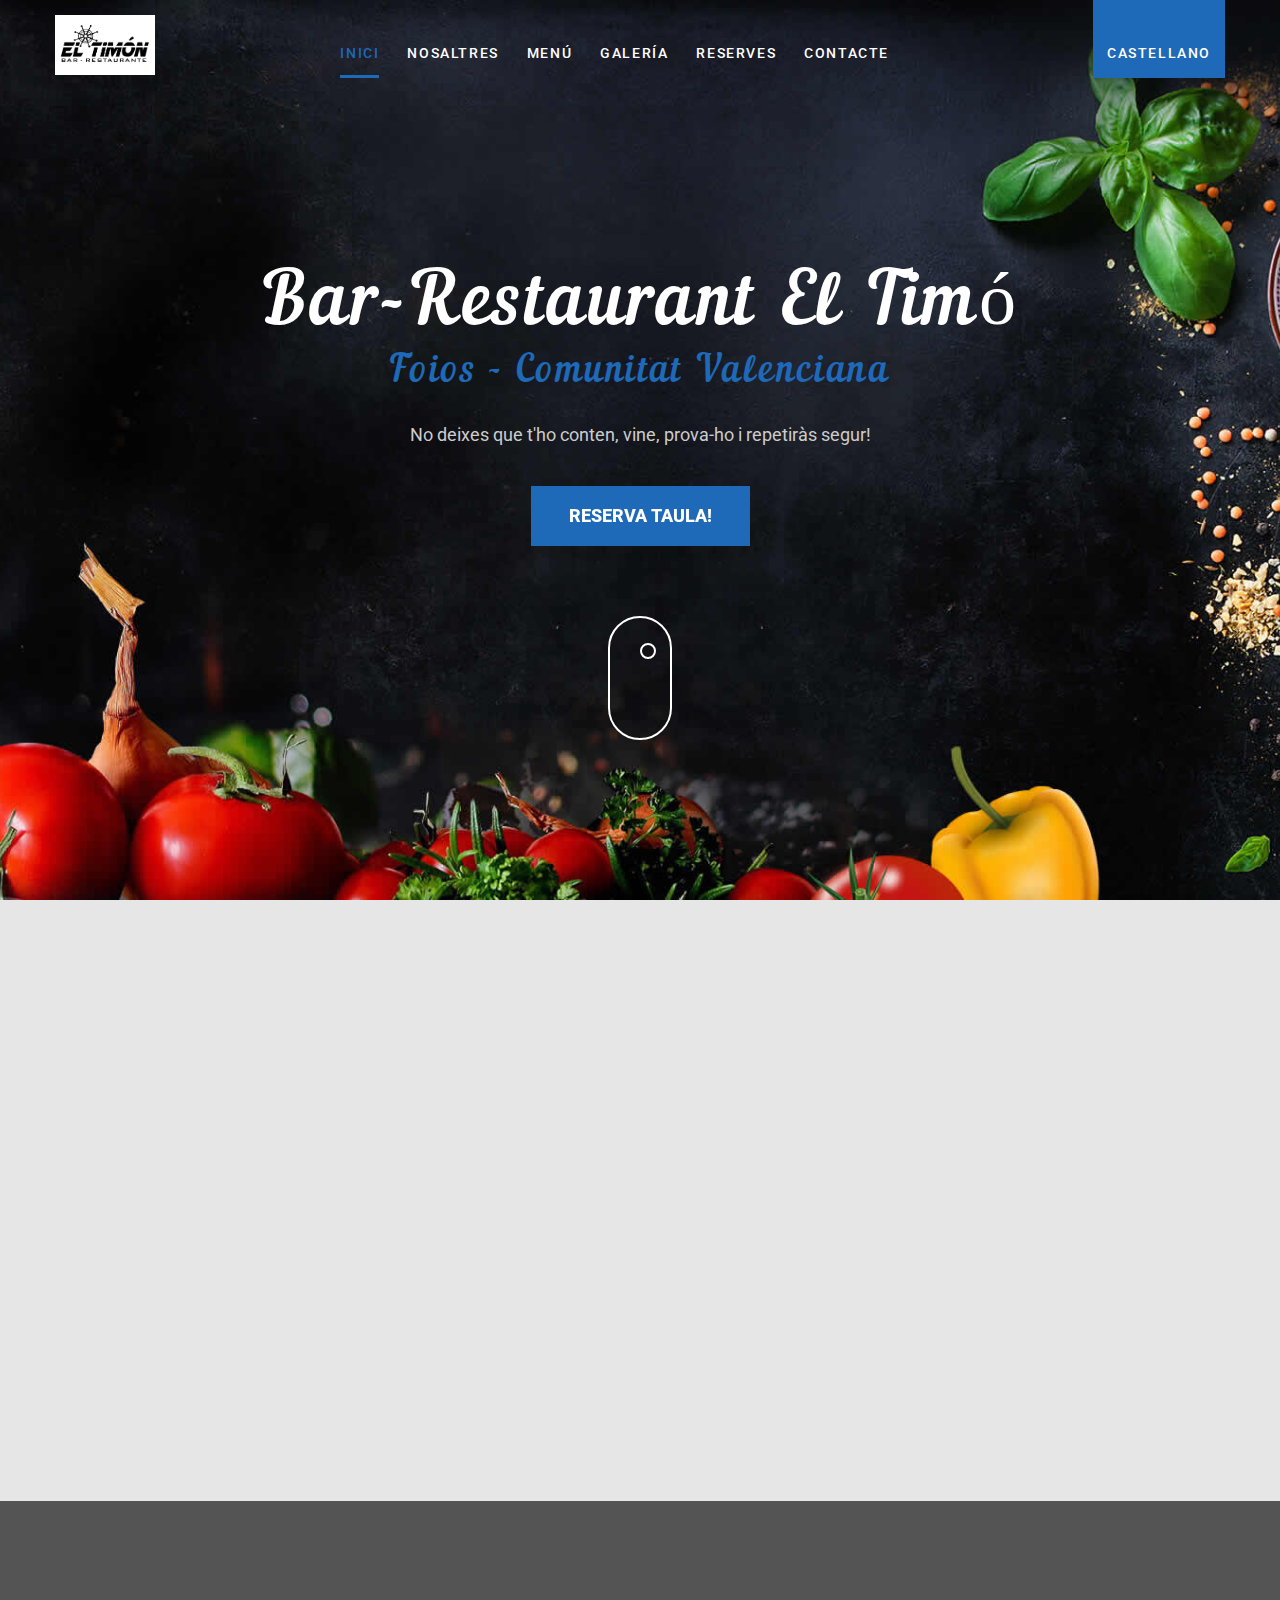
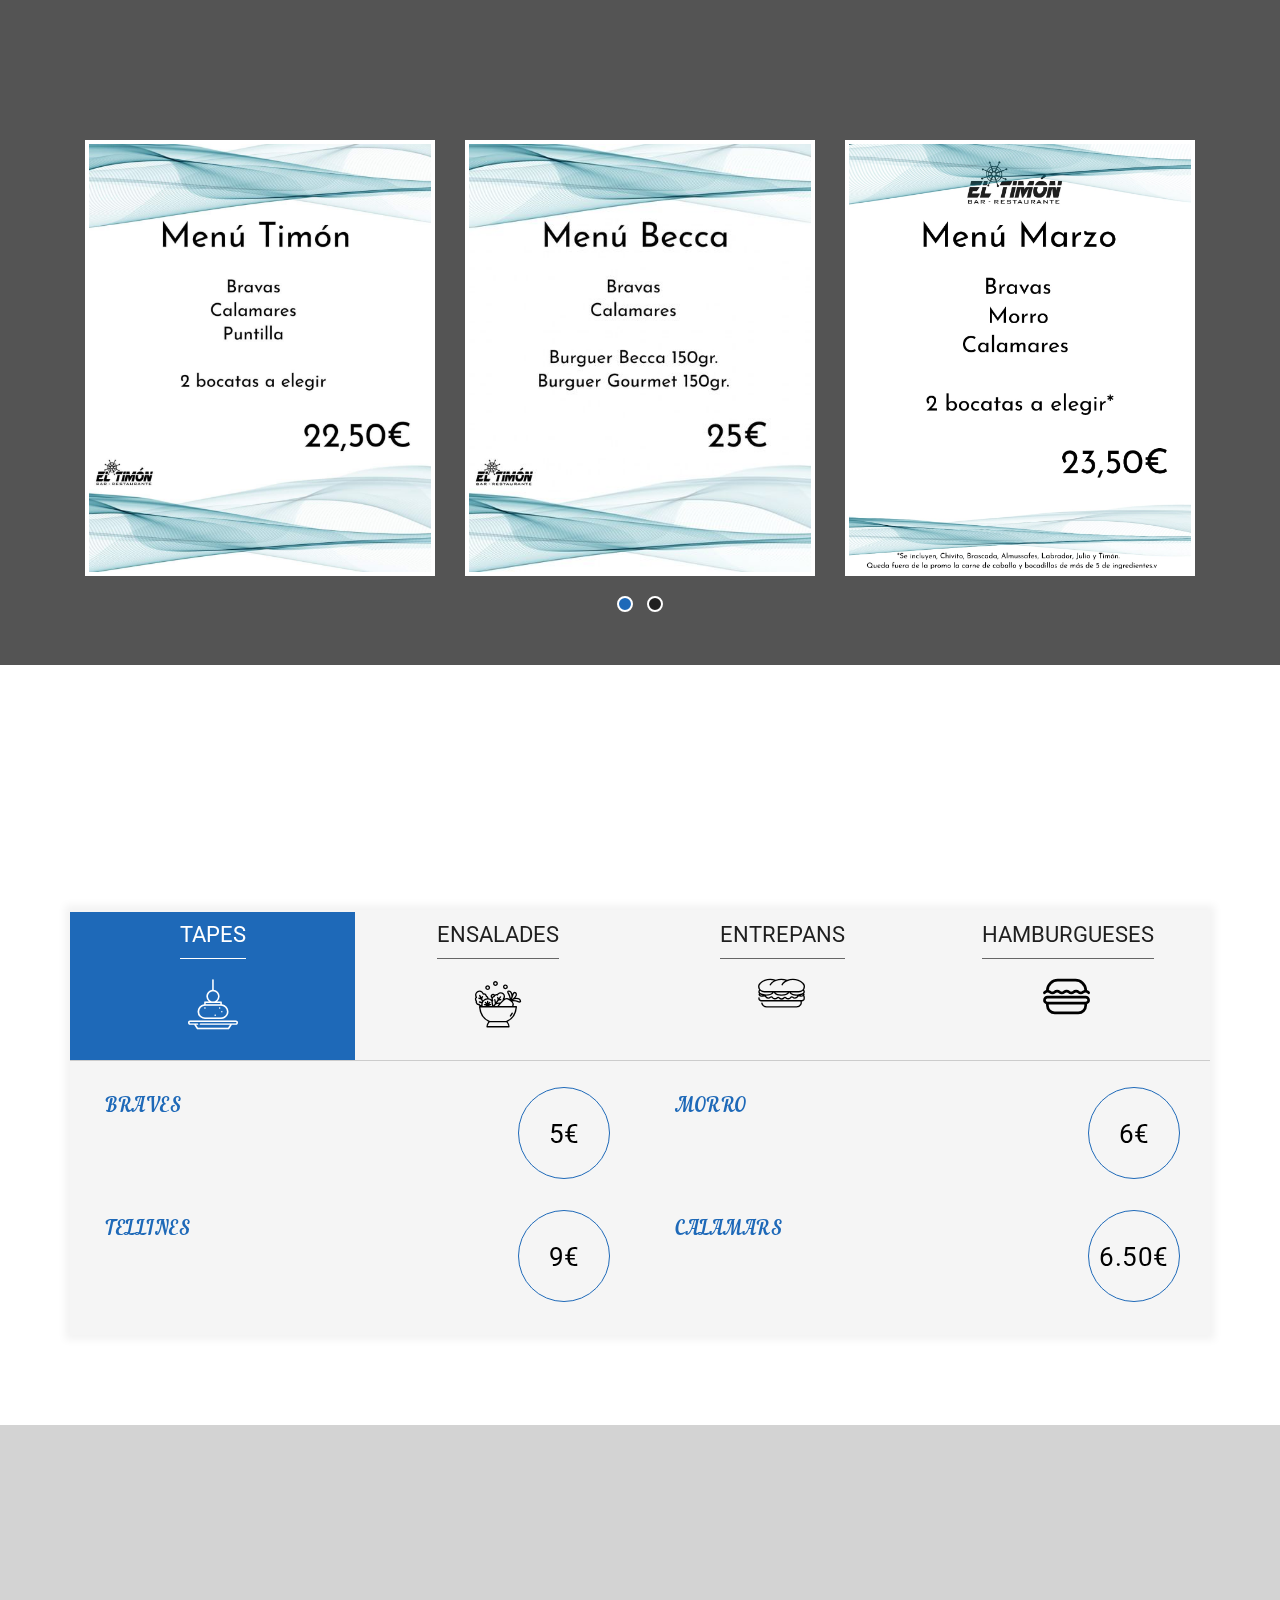
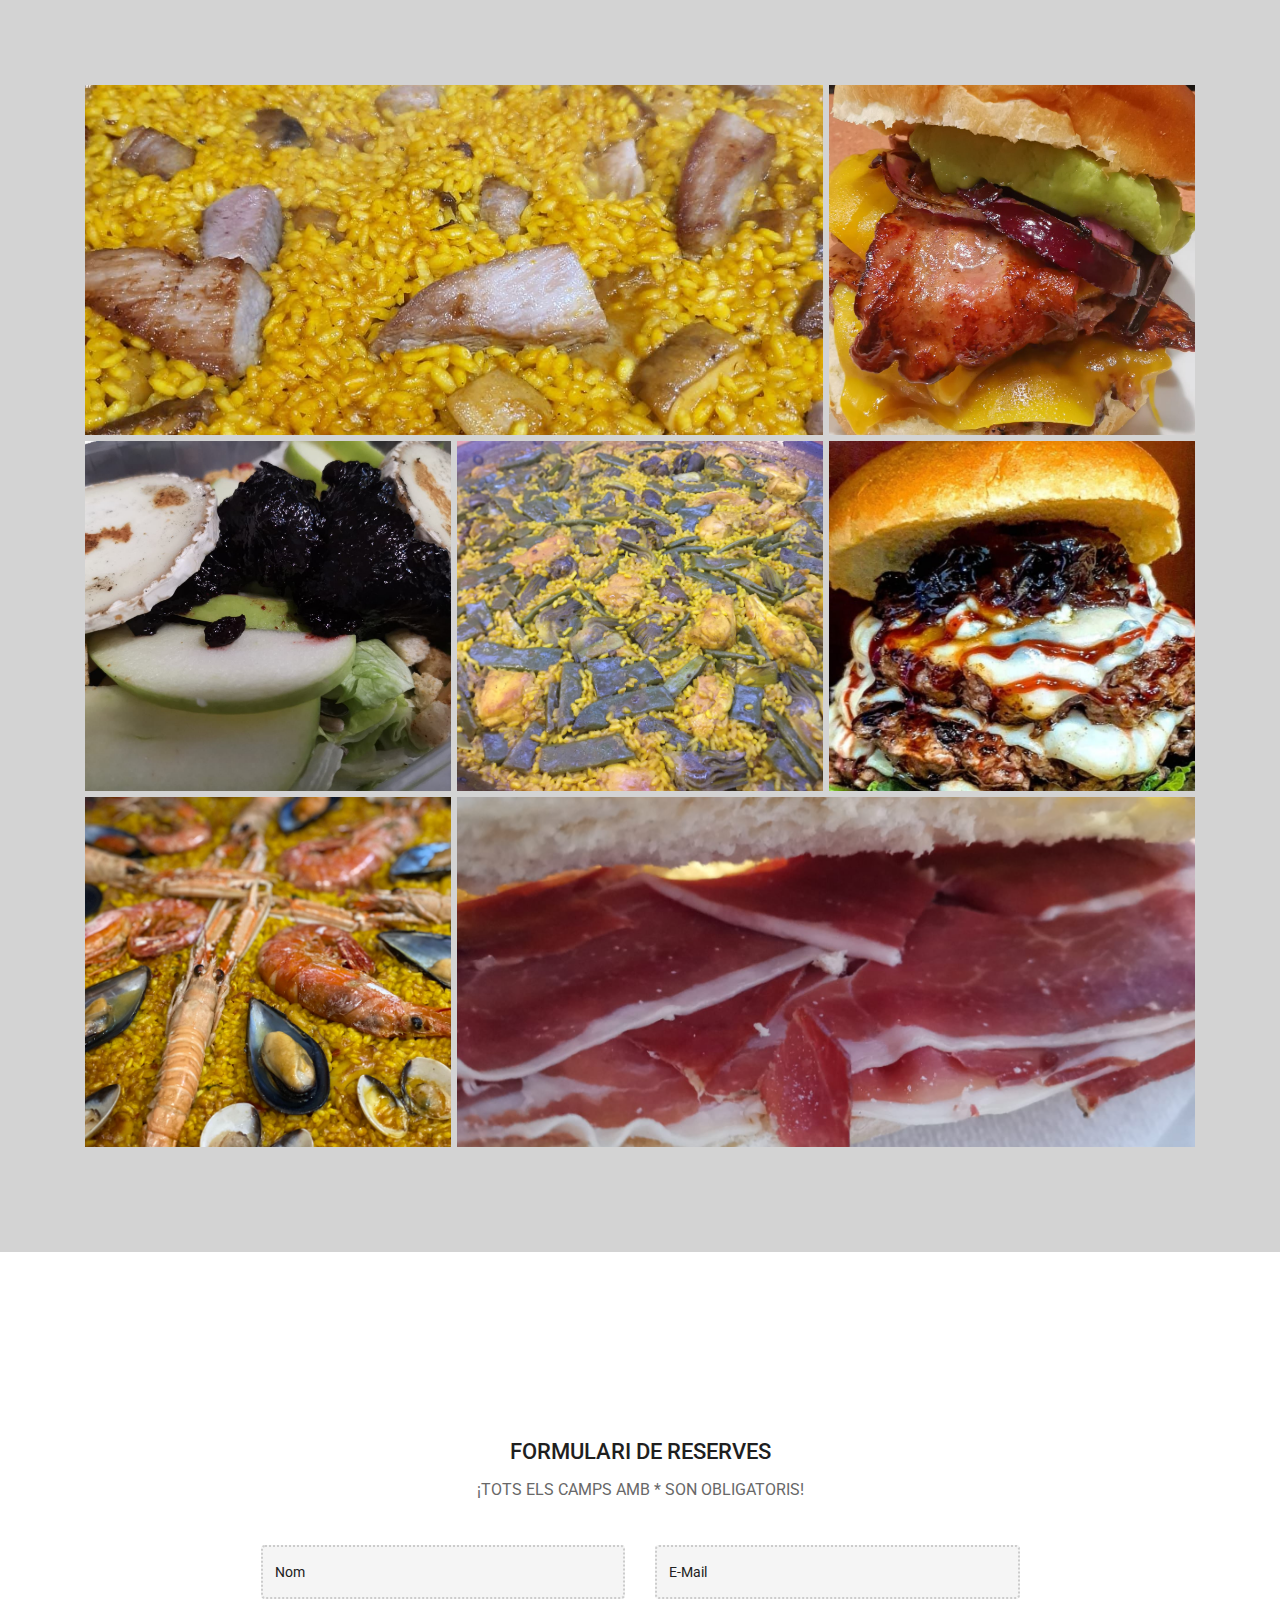
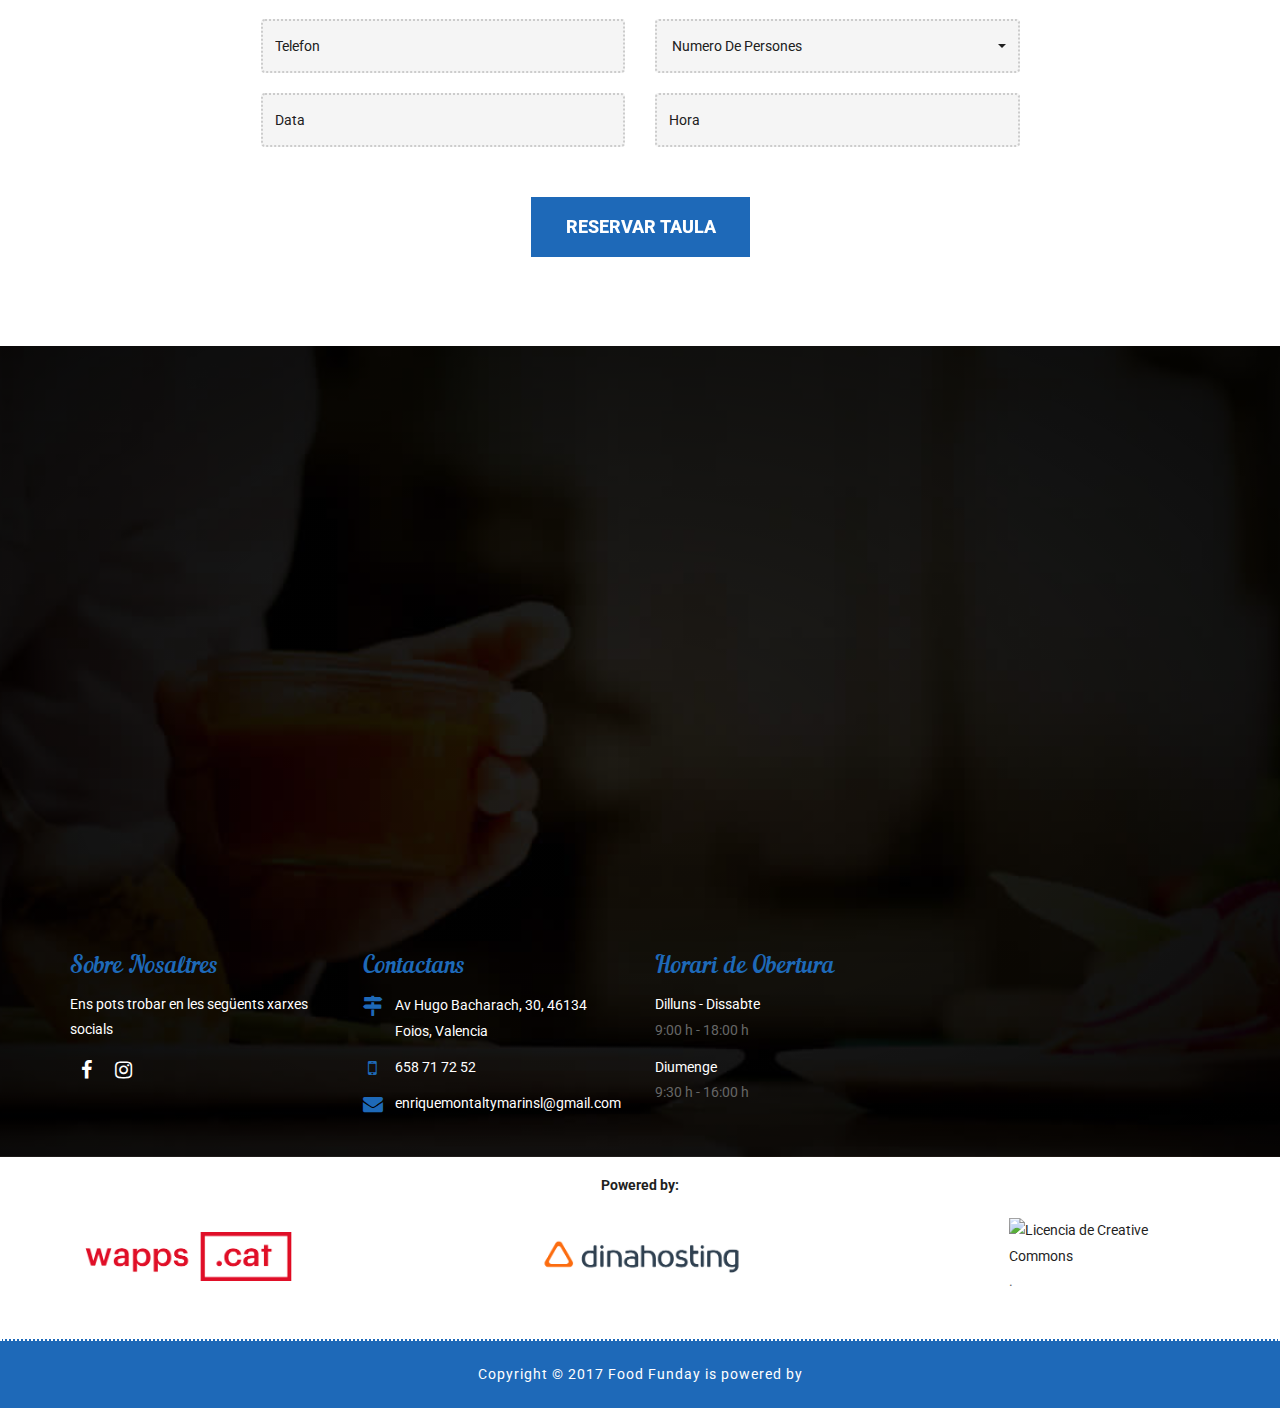
==== commit 58b85a9a: "Update index.html" ====
--- a/index.html
+++ b/index.html
@@ -241,11 +241,101 @@
                                 <div class="col-lg-6 col-md-6 col-sm-12 col-xs-12 ">
                                     <div class="offer-item">
                                         <div>
-                                            <h3>BRAVES</h3>
-                                            <p>
-                                                Lorem ipsum dolor sit amet, consectetur adipiscing elit. Nunc mollis eleifend dapibus.
+                                            <h3>BRAVES</h3><br><br>
+                                        </div>
+                                        <span class="offer-price">5€</span>
+                                    </div>
+                                </div>
+                                <!-- end col -->
+                                <div class="col-lg-6 col-md-6 col-sm-12 col-xs-12 ">
+                                    <div class="offer-item">
+                                        <div>
+                                            <h3>MORRO</h3><br><br>
+                                        </div>
+                                        <span class="offer-price">6€</span>
+                                    </div>
+                                </div>
+                                <!-- end col -->
+                                <div class="col-lg-6 col-md-6 col-sm-12 col-xs-12 ">
+                                    <div class="offer-item">
+                                        <div>
+                                            <h3>TELLINES</h3><br><br>
+                                        </div>
+                                        <span class="offer-price">9€</span>
+                                    </div>
+                                </div>
+                                <!-- end col -->
+                                <!-- end col -->
+                                <div class="col-lg-6 col-md-6 col-sm-12 col-xs-12 ">
+                                    <div class="offer-item">
+                                        <div>
+                                            <h3>CALAMARS</h3><br><br>
+                                        </div>
+                                        <span class="offer-price">6.50€</span>
+                                    </div>
+                                </div>
+                                <!-- end col -->
+                            </div>
+                            <div>
+                                <div class="col-lg-6 col-md-6 col-sm-12 col-xs-12 ">
+                                    <div class="offer-item">
+                                        <div>
+                                            <h3>FRESCA</h3>
+                                            <p>
+                                                Lechuga, tomate, atún, york, maíz y mayonesa.
                                             </p>
                                         </div>
+                                        <span class="offer-price">7.50€</span>
+                                    </div>
+                                </div>
+                                <!-- end col -->
+                                <div class="col-lg-6 col-md-6 col-sm-12 col-xs-12 ">
+                                    <div class="offer-item">
+                                        <div>
+                                            <h3>MEDITERRÁNEA</h3>
+                                            <p>
+                                                Lechuga, tomate, atún, cebolla, zanahoria rallada, huevo duro, espárrago y aceitunas.
+                                            </p>
+                                        </div>
+                                        <span class="offer-price">6.50€</span>
+                                    </div>
+                                </div>
+                                <!-- end col -->
+                                <div class="col-lg-6 col-md-6 col-sm-12 col-xs-12 ">
+                                    <div class="offer-item">
+                                        <div>
+                                            <h3>TIMÓN</h3>
+                                            <p>
+                                                Lechuga, remolacha, zanahoria, queso, beicon, lágrimas de pollo, salsa de mostaza y miel, picatostes y balsámico de Módena.
+                                            </p>
+                                        </div>
+                                        <span class="offer-price">6.50€</span>
+                                    </div>
+                                </div>
+                                <!-- end col -->
+                                <!-- end col -->
+                                <div class="col-lg-6 col-md-6 col-sm-12 col-xs-12 ">
+                                    <div class="offer-item">
+                                        <div>
+                                            <h3>PRIMAVERA</h3>
+                                            <p>
+                                                Lechuga, jamón serrano, pipas peladas, mermelada de tomate y queso de cabra.
+                                            </p>
+                                        </div>
+                                        <span class="offer-price">7.50€</span>
+                                    </div>
+                                </div>
+                                <!-- end col -->
+                            </div>
+                            <div>
+                                <div class="col-lg-6 col-md-6 col-sm-12 col-xs-12 ">
+                                    <div class="offer-item">
+                                        <div>
+                                            <h3>CHIVITO</h3>
+                                            <p>
+                                                Mayonesa, lechuga, tomate, lomo, queso, beicon y huevo.
+                                            </p>
+                                        </div>
                                         <span class="offer-price">5€</span>
                                     </div>
                                 </div>
@@ -253,187 +343,85 @@
                                 <div class="col-lg-6 col-md-6 col-sm-12 col-xs-12 ">
                                     <div class="offer-item">
                                         <div>
-                                            <h3>MORRO</h3>
-                                            <p>
-                                                Lorem ipsum dolor sit amet, consectetur adipiscing elit. Nunc mollis eleifend dapibus.
+                                            <h3>BRASCADA</h3>
+                                            <p>
+                                                Cebolla, ternera y jamón plancha.
+                                            </p><br>
+                                        </div>
+                                        <span class="offer-price">5€</span>
+                                    </div>
+                                </div>
+                                <!-- end col -->
+                                <div class="col-lg-6 col-md-6 col-sm-12 col-xs-12 ">
+                                    <div class="offer-item">
+                                        <div>
+                                            <h3>TIMÓN</h3>
+                                            <p>
+                                                Queso de untar, mermelada de arándanos, cebolla y pechuga.
+                                        <br>
+                                    </div>
+                                        <span class="offer-price">5€</span>
+                                    </div>
+                                </div>
+                                <!-- end col -->
+                                <!-- end col -->
+                                <div class="col-lg-6 col-md-6 col-sm-12 col-xs-12 ">
+                                    <div class="offer-item">
+                                        <div>
+                                            <h3>LABRADOR</h3>
+                                            <p>
+                                                Tomate rallado, francesa y jamón
+                                            </p><br>
+                                        </div>
+                                        <span class="offer-price">5€</span>
+                                    </div>
+                                </div>
+                                <!-- end col -->
+                            </div>
+                            <div>
+                                <div class="col-lg-6 col-md-6 col-sm-12 col-xs-12 ">
+                                    <div class="offer-item">
+                                        <div>
+                                            <h3>BECCA</h3>
+                                            <p>
+                                                180gr. De ternera, lechuga, canónigos, cebolla caramelizada y philadelphia.
                                             </p>
                                         </div>
-                                        <span class="offer-price">6€</span>
-                                    </div>
-                                </div>
-                                <!-- end col -->
-                                <div class="col-lg-6 col-md-6 col-sm-12 col-xs-12 ">
-                                    <div class="offer-item">
-                                        <div>
-                                            <h3>TELLINES</h3>
-                                            <p>
-                                                Lorem ipsum dolor sit amet, consectetur adipiscing elit. Nunc mollis eleifend dapibus.
+                                        <span class="offer-price">8.90€</span>
+                                    </div>
+                                </div>
+                                <!-- end col -->
+                                <div class="col-lg-6 col-md-6 col-sm-12 col-xs-12 ">
+                                    <div class="offer-item">
+                                        <div>
+                                            <h3>TIMÓN</h3>
+                                            <p>
+                                                180gr. De ternera, mermelada de tomate, rulo de cabra y cebolla.
                                             </p>
                                         </div>
-                                        <span class="offer-price">9€</span>
-                                    </div>
-                                </div>
-                                <!-- end col -->
-                                <!-- end col -->
-                                <div class="col-lg-6 col-md-6 col-sm-12 col-xs-12 ">
-                                    <div class="offer-item">
-                                        <div>
-                                            <h3>CALAMARS</h3>
-                                            <p>
-                                                Lorem ipsum dolor sit amet, consectetur adipiscing elit. Nunc mollis eleifend dapibus.
+                                        <span class="offer-price">8.90€</span>
+                                    </div>
+                                </div>
+                                <!-- end col -->
+                                <div class="col-lg-6 col-md-6 col-sm-12 col-xs-12 ">
+                                    <div class="offer-item">
+                                        <div>
+                                            <h3>COMPLETA</h3>
+                                            <p>
+                                                180gr. De ternera, queso, cebolla, mayonesa, lechuga, tomate, beicon y huevo.
                                             </p>
                                         </div>
-                                        <span class="offer-price">6.50€</span>
-                                    </div>
-                                </div>
-                                <!-- end col -->
-                            </div>
-                            <div>
-                                <div class="col-lg-6 col-md-6 col-sm-12 col-xs-12 ">
-                                    <div class="offer-item">
-                                        <div>
-                                            <h3>TIMÓN</h3>
-                                            <p>
-                                                Lorem ipsum dolor sit amet, consectetur adipiscing elit. Nunc mollis eleifend dapibus.
-                                            </p>
-                                        </div>
-                                        <span class="offer-price">7.50€</span>
-                                    </div>
-                                </div>
-                                <!-- end col -->
-                                <div class="col-lg-6 col-md-6 col-sm-12 col-xs-12 ">
-                                    <div class="offer-item">
-                                        <div>
-                                            <h3>MEDITERRÁNEA</h3>
-                                            <p>
-                                                Lorem ipsum dolor sit amet, consectetur adipiscing elit. Nunc mollis eleifend dapibus.
-                                            </p>
-                                        </div>
-                                        <span class="offer-price">6.50€</span>
-                                    </div>
-                                </div>
-                                <!-- end col -->
-                                <div class="col-lg-6 col-md-6 col-sm-12 col-xs-12 ">
-                                    <div class="offer-item">
-                                        <div>
-                                            <h3>FRESCA</h3>
-                                            <p>
-                                                Lorem ipsum dolor sit amet, consectetur adipiscing elit. Nunc mollis eleifend dapibus.
-                                            </p>
-                                        </div>
-                                        <span class="offer-price">6.50€</span>
-                                    </div>
-                                </div>
-                                <!-- end col -->
-                                <!-- end col -->
-                                <div class="col-lg-6 col-md-6 col-sm-12 col-xs-12 ">
-                                    <div class="offer-item">
-                                        <div>
-                                            <h3>PRIMAVERA</h3>
-                                            <p>
-                                                Lorem ipsum dolor sit amet, consectetur adipiscing elit. Nunc mollis eleifend dapibus.
-                                            </p>
-                                        </div>
-                                        <span class="offer-price">7.50€</span>
-                                    </div>
-                                </div>
-                                <!-- end col -->
-                            </div>
-                            <div>
-                                <div class="col-lg-6 col-md-6 col-sm-12 col-xs-12 ">
-                                    <div class="offer-item">
-                                        <div>
-                                            <h3>CHIVITO</h3>
-                                            <p>
-                                                Lorem ipsum dolor sit amet, consectetur adipiscing elit. Nunc mollis eleifend dapibus.
-                                            </p>
-                                        </div>
-                                        <span class="offer-price">5€</span>
-                                    </div>
-                                </div>
-                                <!-- end col -->
-                                <div class="col-lg-6 col-md-6 col-sm-12 col-xs-12 ">
-                                    <div class="offer-item">
-                                        <div>
-                                            <h3>BRASCADA</h3>
-                                            <p>
-                                                Lorem ipsum dolor sit amet, consectetur adipiscing elit. Nunc mollis eleifend dapibus.
-                                            </p>
-                                        </div>
-                                        <span class="offer-price">5€</span>
-                                    </div>
-                                </div>
-                                <!-- end col -->
-                                <div class="col-lg-6 col-md-6 col-sm-12 col-xs-12 ">
-                                    <div class="offer-item">
-                                        <div>
-                                            <h3>TIMÓN</h3>
-                                            <p>
-                                                Lorem ipsum dolor sit amet, consectetur adipiscing elit. Nunc mollis eleifend dapibus.
-                                            </p>
-                                        </div>
-                                        <span class="offer-price">5€</span>
-                                    </div>
-                                </div>
-                                <!-- end col -->
-                                <!-- end col -->
-                                <div class="col-lg-6 col-md-6 col-sm-12 col-xs-12 ">
-                                    <div class="offer-item">
-                                        <div>
-                                            <h3>LABRADOR</h3>
-                                            <p>
-                                                Lorem ipsum dolor sit amet, consectetur adipiscing elit. Nunc mollis eleifend dapibus.
-                                            </p>
-                                        </div>
-                                        <span class="offer-price">5€</span>
-                                    </div>
-                                </div>
-                                <!-- end col -->
-                            </div>
-                            <div>
-                                <div class="col-lg-6 col-md-6 col-sm-12 col-xs-12 ">
-                                    <div class="offer-item">
-                                        <div>
-                                            <h3>BECCA</h3>
-                                            <p>
-                                                Lorem ipsum dolor sit amet, consectetur adipiscing elit. Nunc mollis eleifend dapibus.
-                                            </p>
-                                        </div>
                                         <span class="offer-price">8.90€</span>
                                     </div>
                                 </div>
                                 <!-- end col -->
-                                <div class="col-lg-6 col-md-6 col-sm-12 col-xs-12 ">
-                                    <div class="offer-item">
-                                        <div>
-                                            <h3>TIMÓN</h3>
-                                            <p>
-                                                Una cervesa ben fresqueta per a gaudir acompanyats amb amics mai falla ! .
-                                            </p>
-                                        </div>
-                                        <span class="offer-price">8.90€</span>
-                                    </div>
-                                </div>
-                                <!-- end col -->
-                                <div class="col-lg-6 col-md-6 col-sm-12 col-xs-12 ">
-                                    <div class="offer-item">
-                                        <div>
-                                            <h3>COMPLETA</h3>
-                                            <p>
-                                                Lorem ipsum dolor sit amet, consectetur adipiscing elit. Nunc mollis eleifend dapibus.
-                                            </p>
-                                        </div>
-                                        <span class="offer-price">8.90€</span>
-                                    </div>
-                                </div>
-                                <!-- end col -->
                                 <!-- end col -->
                                 <div class="col-lg-6 col-md-6 col-sm-12 col-xs-12 ">
                                     <div class="offer-item">
                                         <div>
                                             <h3>IBÉRICA</h3>
                                             <p>
-                                                Lorem ipsum dolor sit amet, consectetur adipiscing elit. Nunc mollis eleifend dapibus.
+                                                180gr. De ternera, salmorejo, rúcula, jamón y queso de cuña de oveja.
                                             </p>
                                         </div>
                                         <span class="offer-price">8.90€</span>
@@ -453,7 +441,6 @@
     </div>
     <!-- end menu -->
 
-   
 
     <div id="gallery" class="gallery-main pad-top-100 pad-bottom-100">
         <div class="container">
--- a/css/style.css
+++ b/css/style.css
@@ -207,15 +207,11 @@
   display: flex;
   justify-content: space-around;
   flex-wrap: nowrap;
-  align-items: center;
+  align-items: center;		
 }
 
 #logos {
-  margin: 30px;
-}
-
-img {
-
+  margin-bottom: 30px;
 }
 
 .iframeContainer{
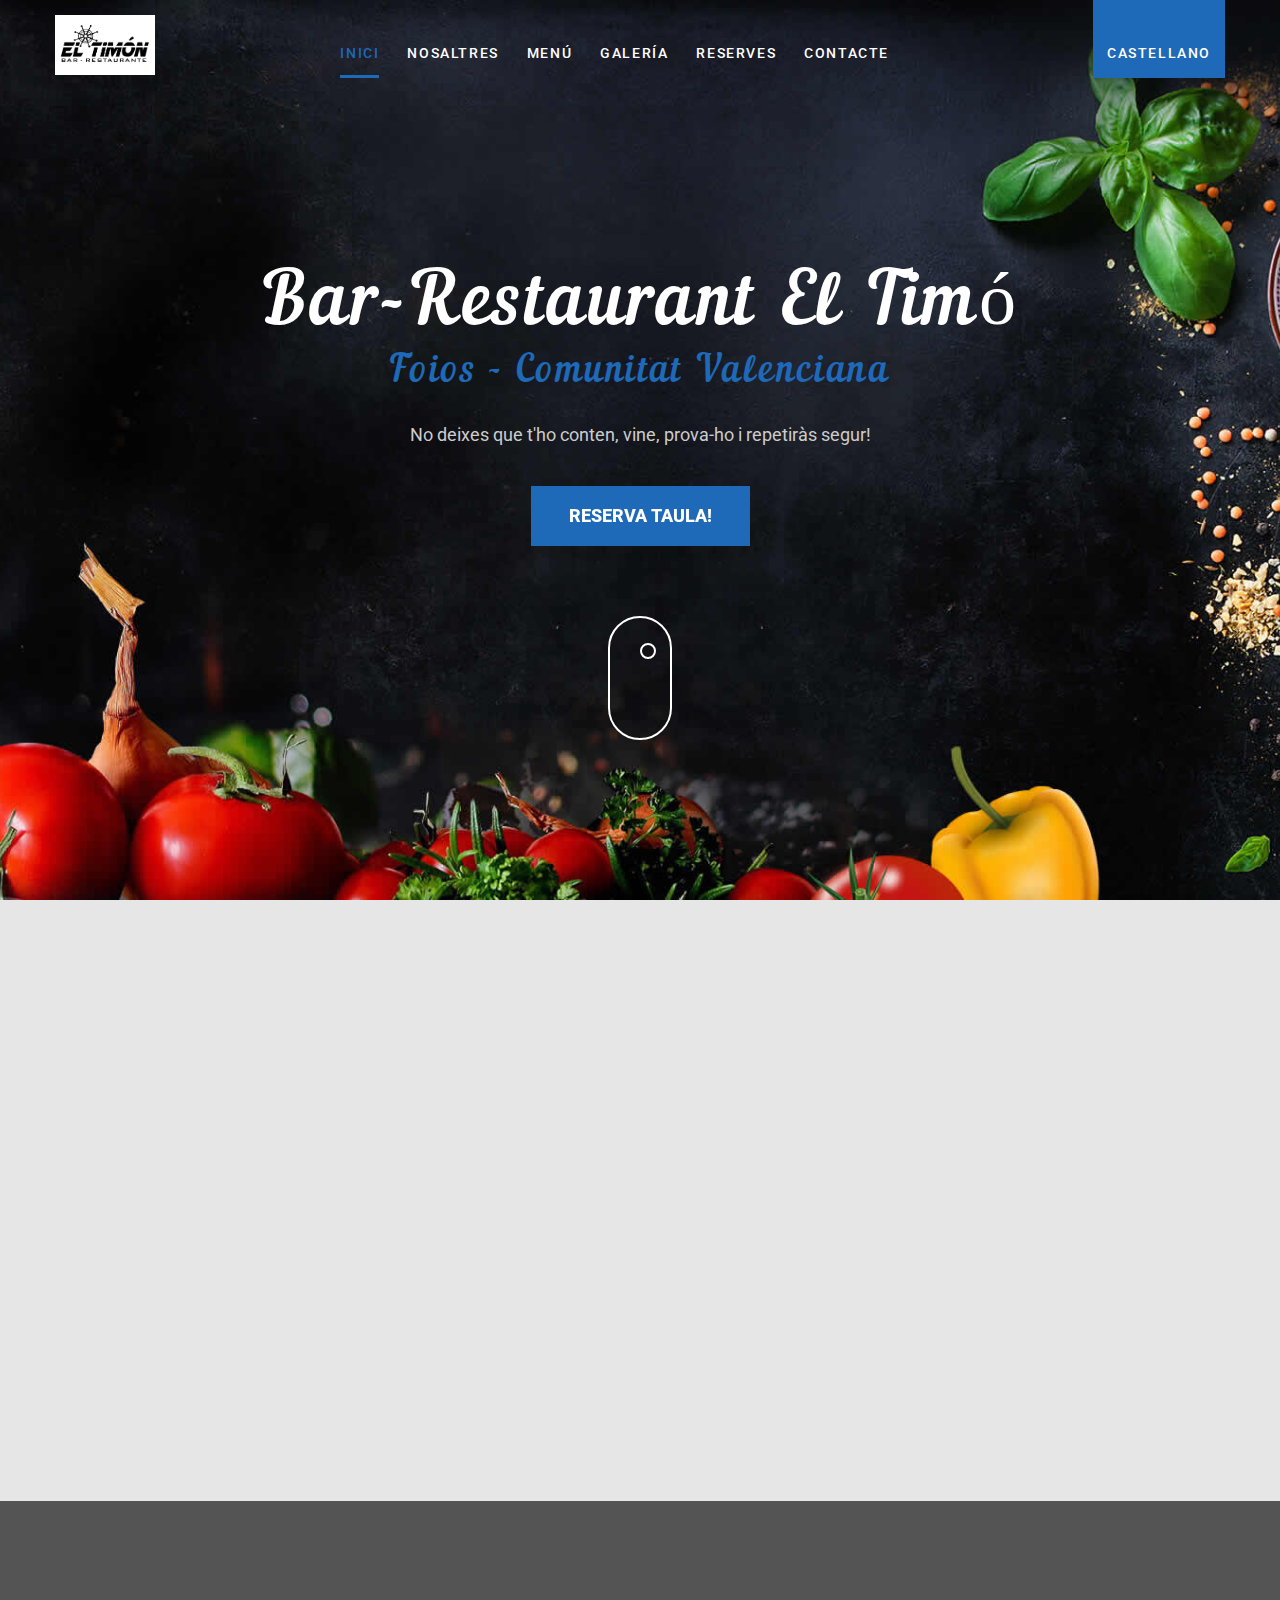
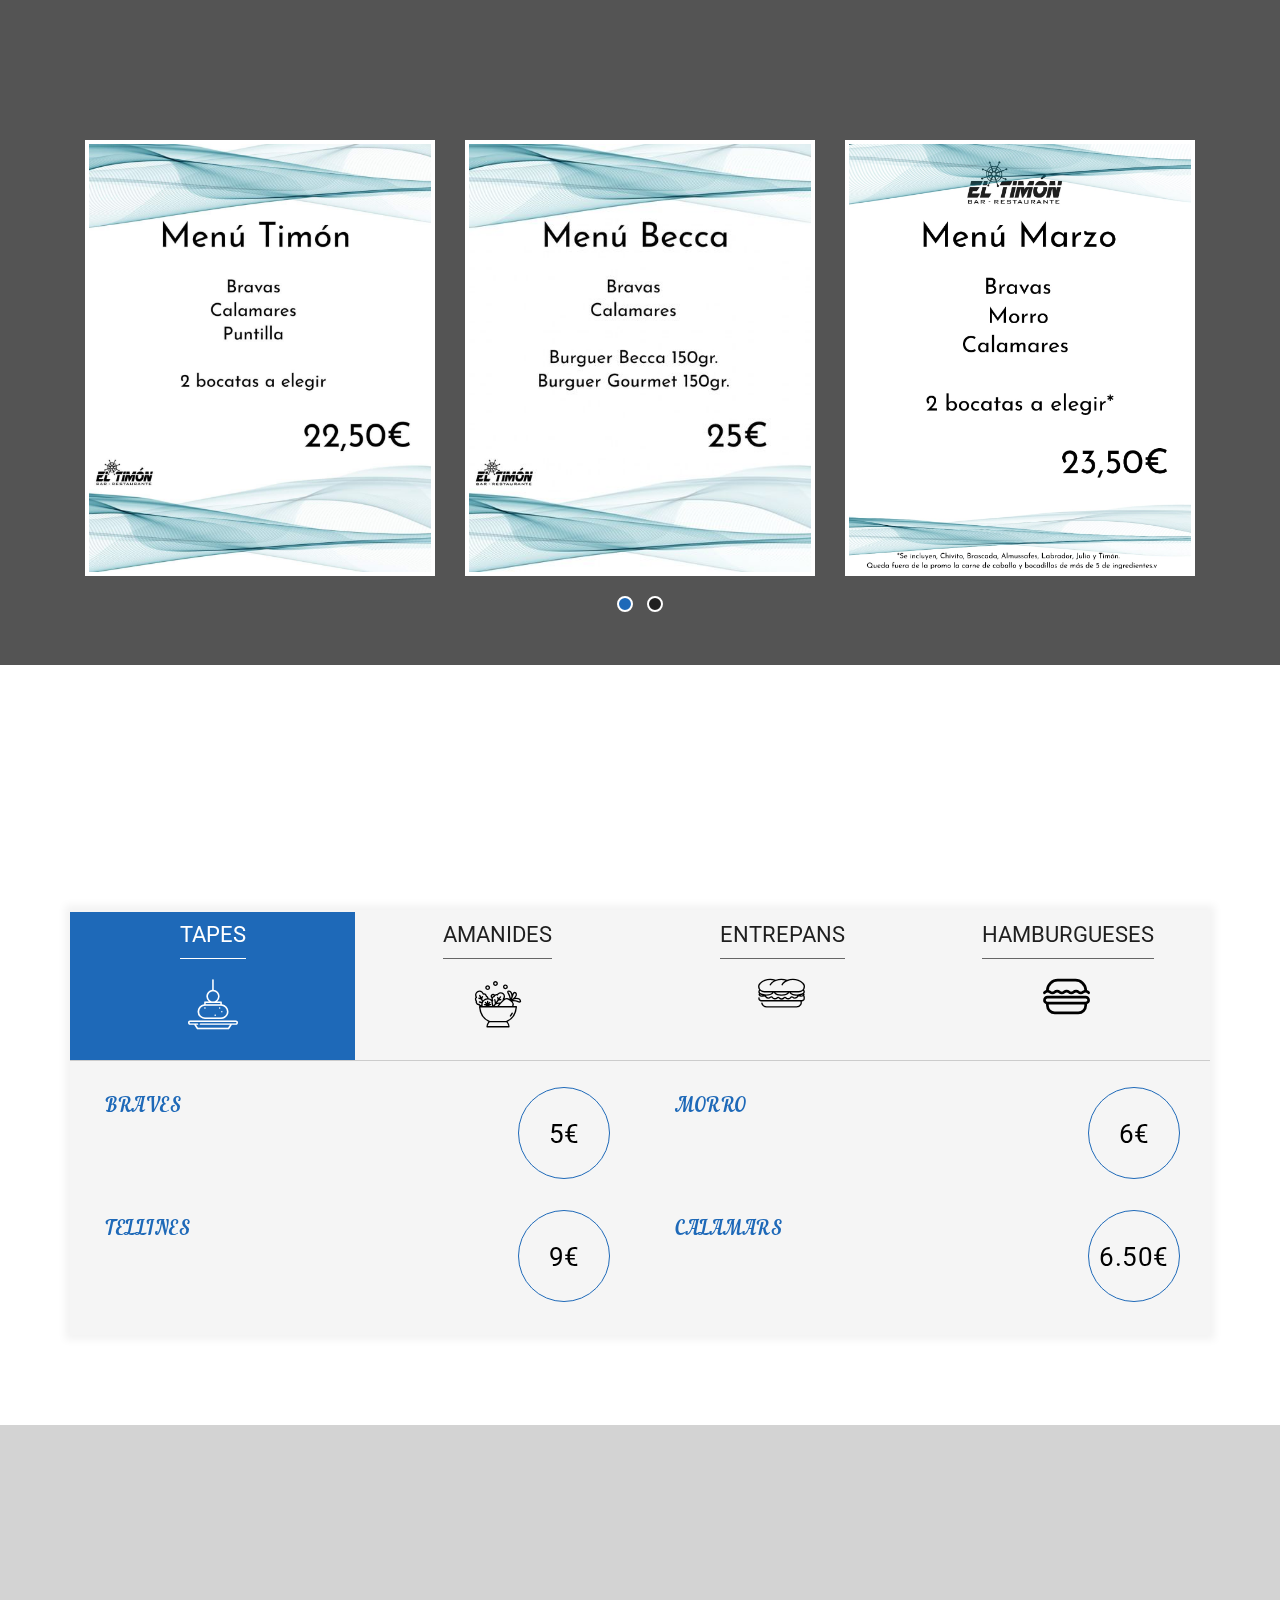
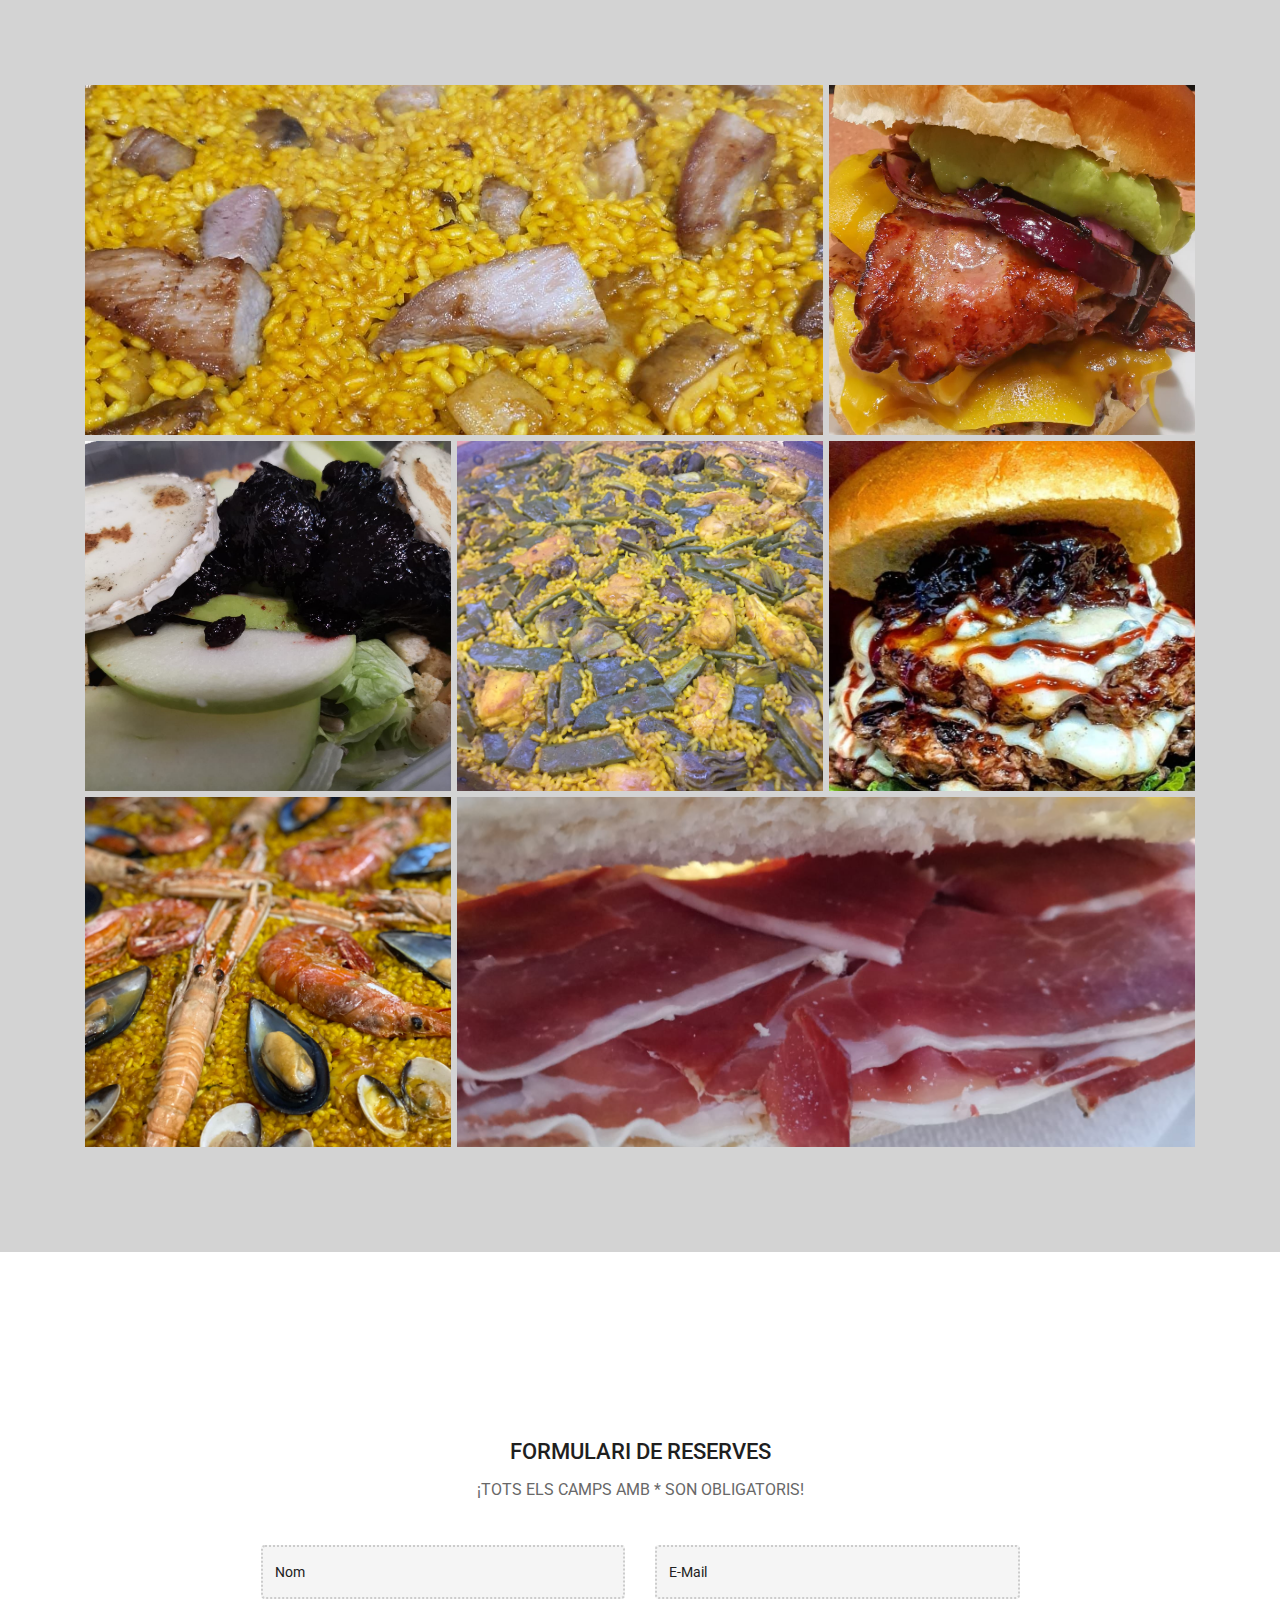
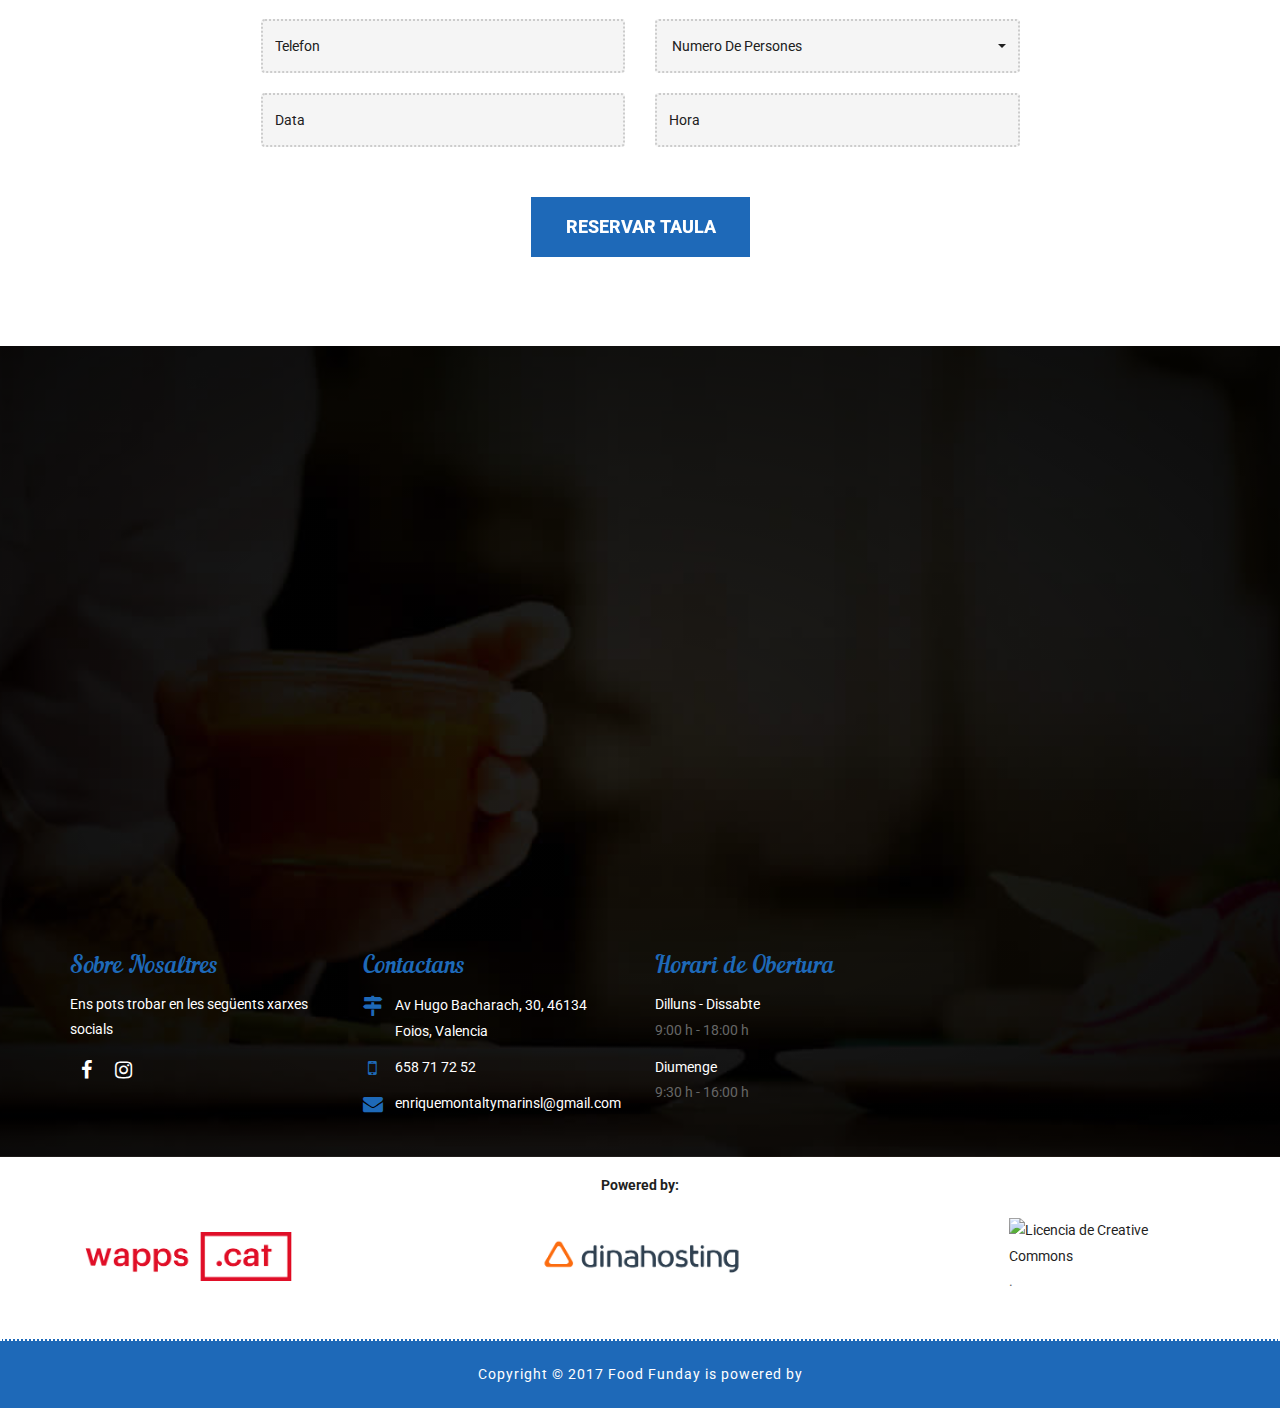
==== commit 252682a9: "Update index.html" ====
--- a/index.html
+++ b/index.html
@@ -224,7 +224,7 @@
                                 <p> <i class="flaticon-tapas"></i> </p>
                             </div>
                             <div class="tab-title-menu">
-                                <h2>ENSALADES</h2>
+                                <h2>AMANIDES</h2>
                                 <p> <i class="flaticon-ensalada"></i> </p>
                             </div>
                             <div class="tab-title-menu">
@@ -282,7 +282,7 @@
                                         <div>
                                             <h3>FRESCA</h3>
                                             <p>
-                                                Lechuga, tomate, atún, york, maíz y mayonesa.
+                                                Encisam, tomaca, tonyina, york, dacsa i maionesa.
                                             </p>
                                         </div>
                                         <span class="offer-price">7.50€</span>
@@ -294,7 +294,7 @@
                                         <div>
                                             <h3>MEDITERRÁNEA</h3>
                                             <p>
-                                                Lechuga, tomate, atún, cebolla, zanahoria rallada, huevo duro, espárrago y aceitunas.
+                                                Encisam, tomaca, tonyina, ceba, carlota ratllada, ou dur, espàrrec i olives.
                                             </p>
                                         </div>
                                         <span class="offer-price">6.50€</span>
@@ -306,7 +306,7 @@
                                         <div>
                                             <h3>TIMÓN</h3>
                                             <p>
-                                                Lechuga, remolacha, zanahoria, queso, beicon, lágrimas de pollo, salsa de mostaza y miel, picatostes y balsámico de Módena.
+                                                Encisam, remolatxa, carlota, formatge, bacon, llàgrimes de pollastre, salsa de mostassa i mel, crostons i balsàmic de Mòdena.
                                             </p>
                                         </div>
                                         <span class="offer-price">6.50€</span>
@@ -319,7 +319,7 @@
                                         <div>
                                             <h3>PRIMAVERA</h3>
                                             <p>
-                                                Lechuga, jamón serrano, pipas peladas, mermelada de tomate y queso de cabra.
+                                                Encisam, pernil serrà, pipes pelades, melmelada de tomaca i formatge de cabra.
                                             </p>
                                         </div>
                                         <span class="offer-price">7.50€</span>
@@ -333,7 +333,7 @@
                                         <div>
                                             <h3>CHIVITO</h3>
                                             <p>
-                                                Mayonesa, lechuga, tomate, lomo, queso, beicon y huevo.
+                                                Maionesa, encisam, tomaca, llom, formatge, beicon i ou.
                                             </p>
                                         </div>
                                         <span class="offer-price">5€</span>
@@ -345,7 +345,7 @@
                                         <div>
                                             <h3>BRASCADA</h3>
                                             <p>
-                                                Cebolla, ternera y jamón plancha.
+                                                Ceba, vedella i pernil a la planxa.
                                             </p><br>
                                         </div>
                                         <span class="offer-price">5€</span>
@@ -357,7 +357,7 @@
                                         <div>
                                             <h3>TIMÓN</h3>
                                             <p>
-                                                Queso de untar, mermelada de arándanos, cebolla y pechuga.
+                                                Formatge d'untar, melmelada de nabius, ceba i pit de pollastre.
                                         <br>
                                     </div>
                                         <span class="offer-price">5€</span>
@@ -370,7 +370,7 @@
                                         <div>
                                             <h3>LABRADOR</h3>
                                             <p>
-                                                Tomate rallado, francesa y jamón
+                                                Tomaca ratllada, francesa i pernil.
                                             </p><br>
                                         </div>
                                         <span class="offer-price">5€</span>
@@ -384,7 +384,7 @@
                                         <div>
                                             <h3>BECCA</h3>
                                             <p>
-                                                180gr. De ternera, lechuga, canónigos, cebolla caramelizada y philadelphia.
+                                                180gr. De vedella, encisam, canonges, ceba caramel·litzada i philadelphia.
                                             </p>
                                         </div>
                                         <span class="offer-price">8.90€</span>
@@ -396,7 +396,7 @@
                                         <div>
                                             <h3>TIMÓN</h3>
                                             <p>
-                                                180gr. De ternera, mermelada de tomate, rulo de cabra y cebolla.
+                                                180gr. De vedella, melmelada de tomaca, rulo de cabra i ceba.
                                             </p>
                                         </div>
                                         <span class="offer-price">8.90€</span>
@@ -408,7 +408,7 @@
                                         <div>
                                             <h3>COMPLETA</h3>
                                             <p>
-                                                180gr. De ternera, queso, cebolla, mayonesa, lechuga, tomate, beicon y huevo.
+                                                180gr. De vedella, formatge, ceba, maionesa, encisam, tomaca, beicon i ou.
                                             </p>
                                         </div>
                                         <span class="offer-price">8.90€</span>
@@ -421,7 +421,7 @@
                                         <div>
                                             <h3>IBÉRICA</h3>
                                             <p>
-                                                180gr. De ternera, salmorejo, rúcula, jamón y queso de cuña de oveja.
+                                                180gr. De vedella, salmorejo, rúcula, pernil i formatge de tascó d'ovella.
                                             </p>
                                         </div>
                                         <span class="offer-price">8.90€</span>
@@ -656,7 +656,7 @@
                             <!-- end col -->
                             <div class="col-lg-6 col-md-6 col-sm-6 col-xs-12">
                                 <div class="form-box">
-                                    <select name="Numero de Personas" id="no_of_persons" class="selectpicker">
+                                    <select name="Numero de Persones" id="no_of_persons" class="selectpicker">
                                         <option selected disabled>Numero de Persones</option>
                                         <option>1</option>
                                         <option>2</option>
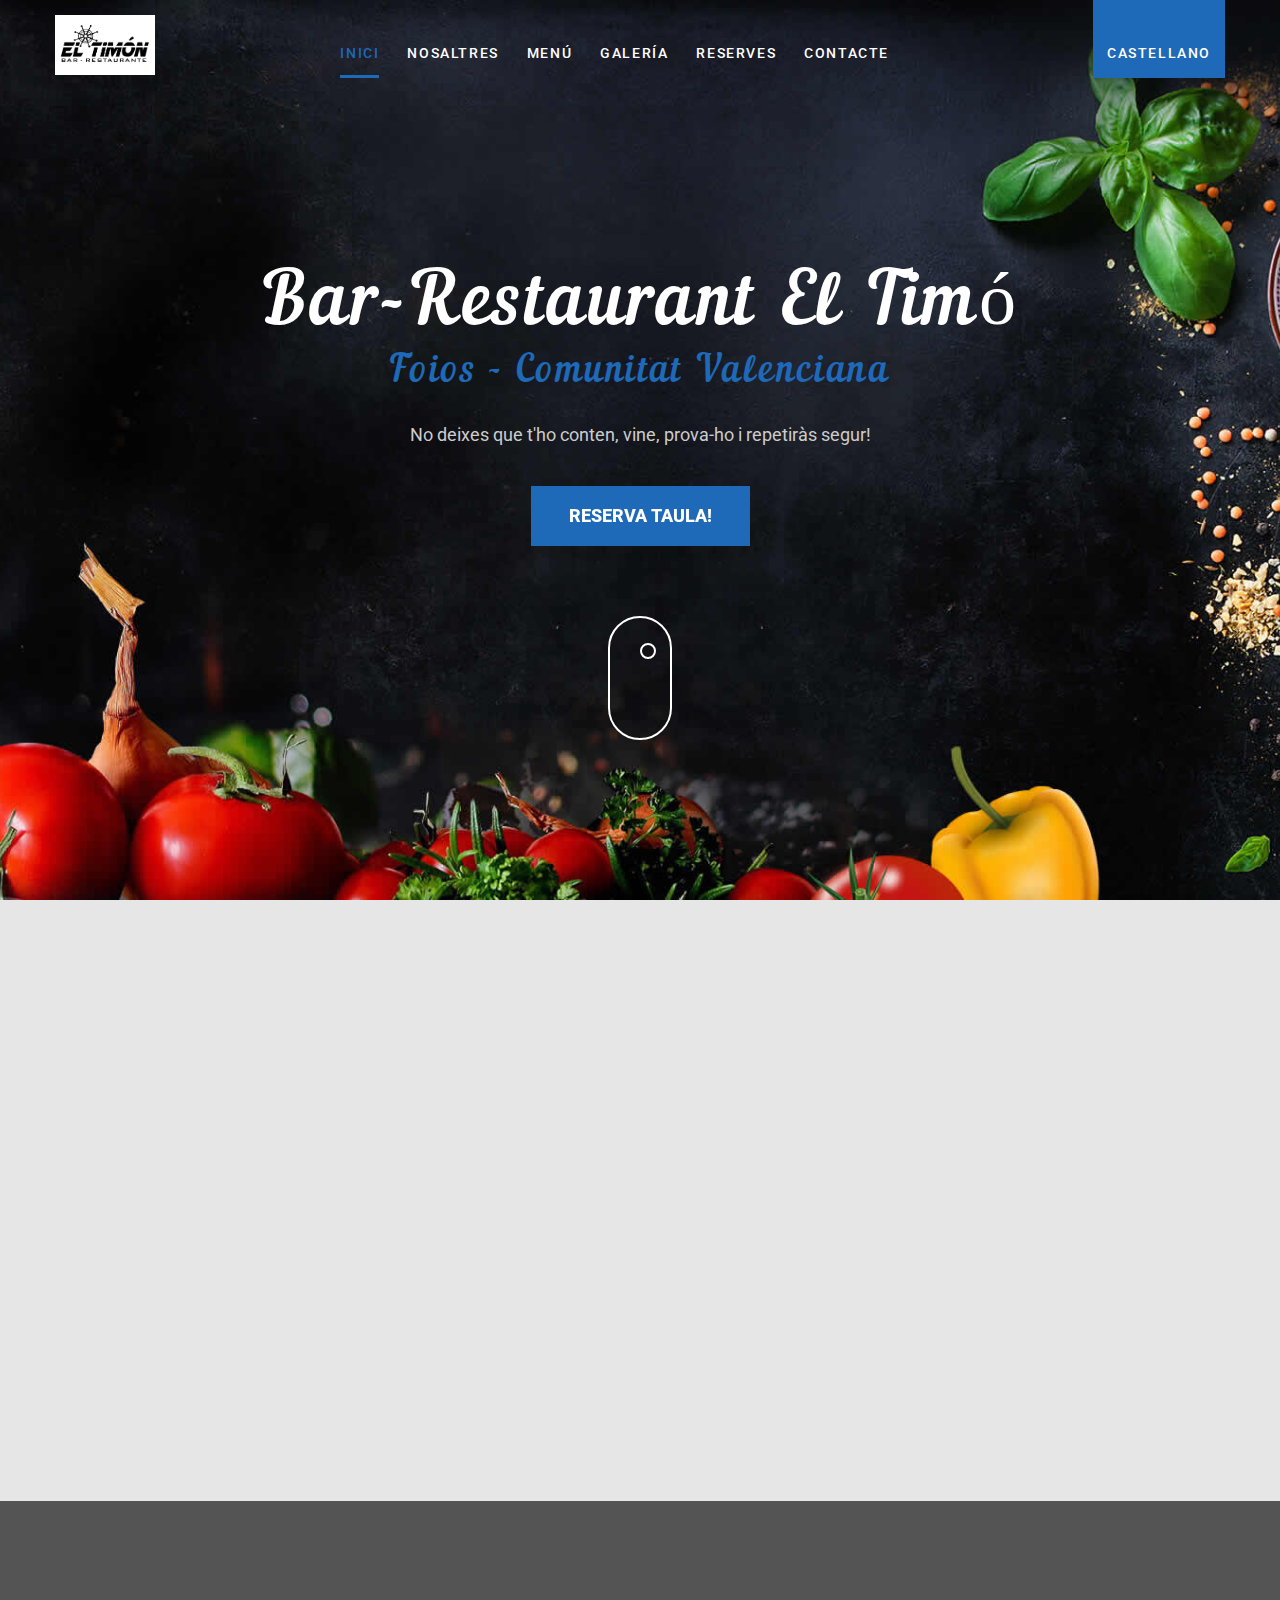
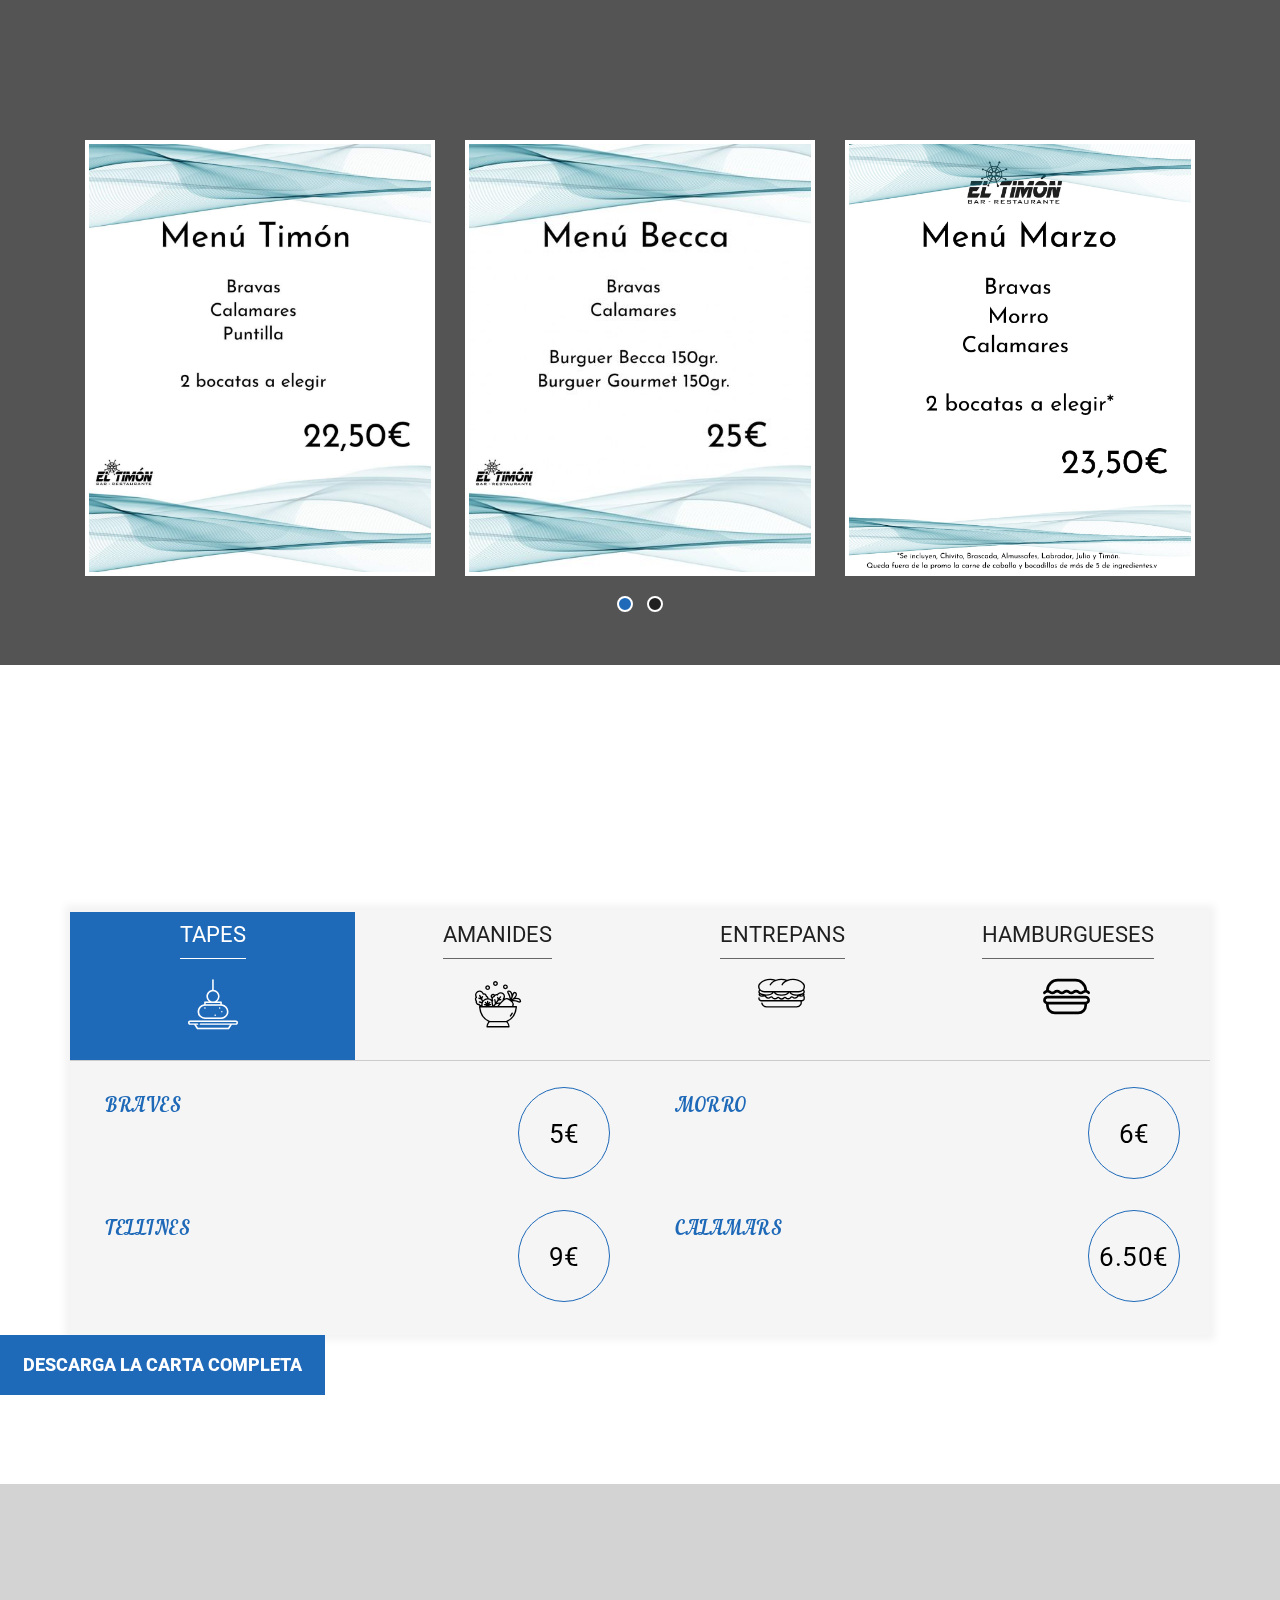
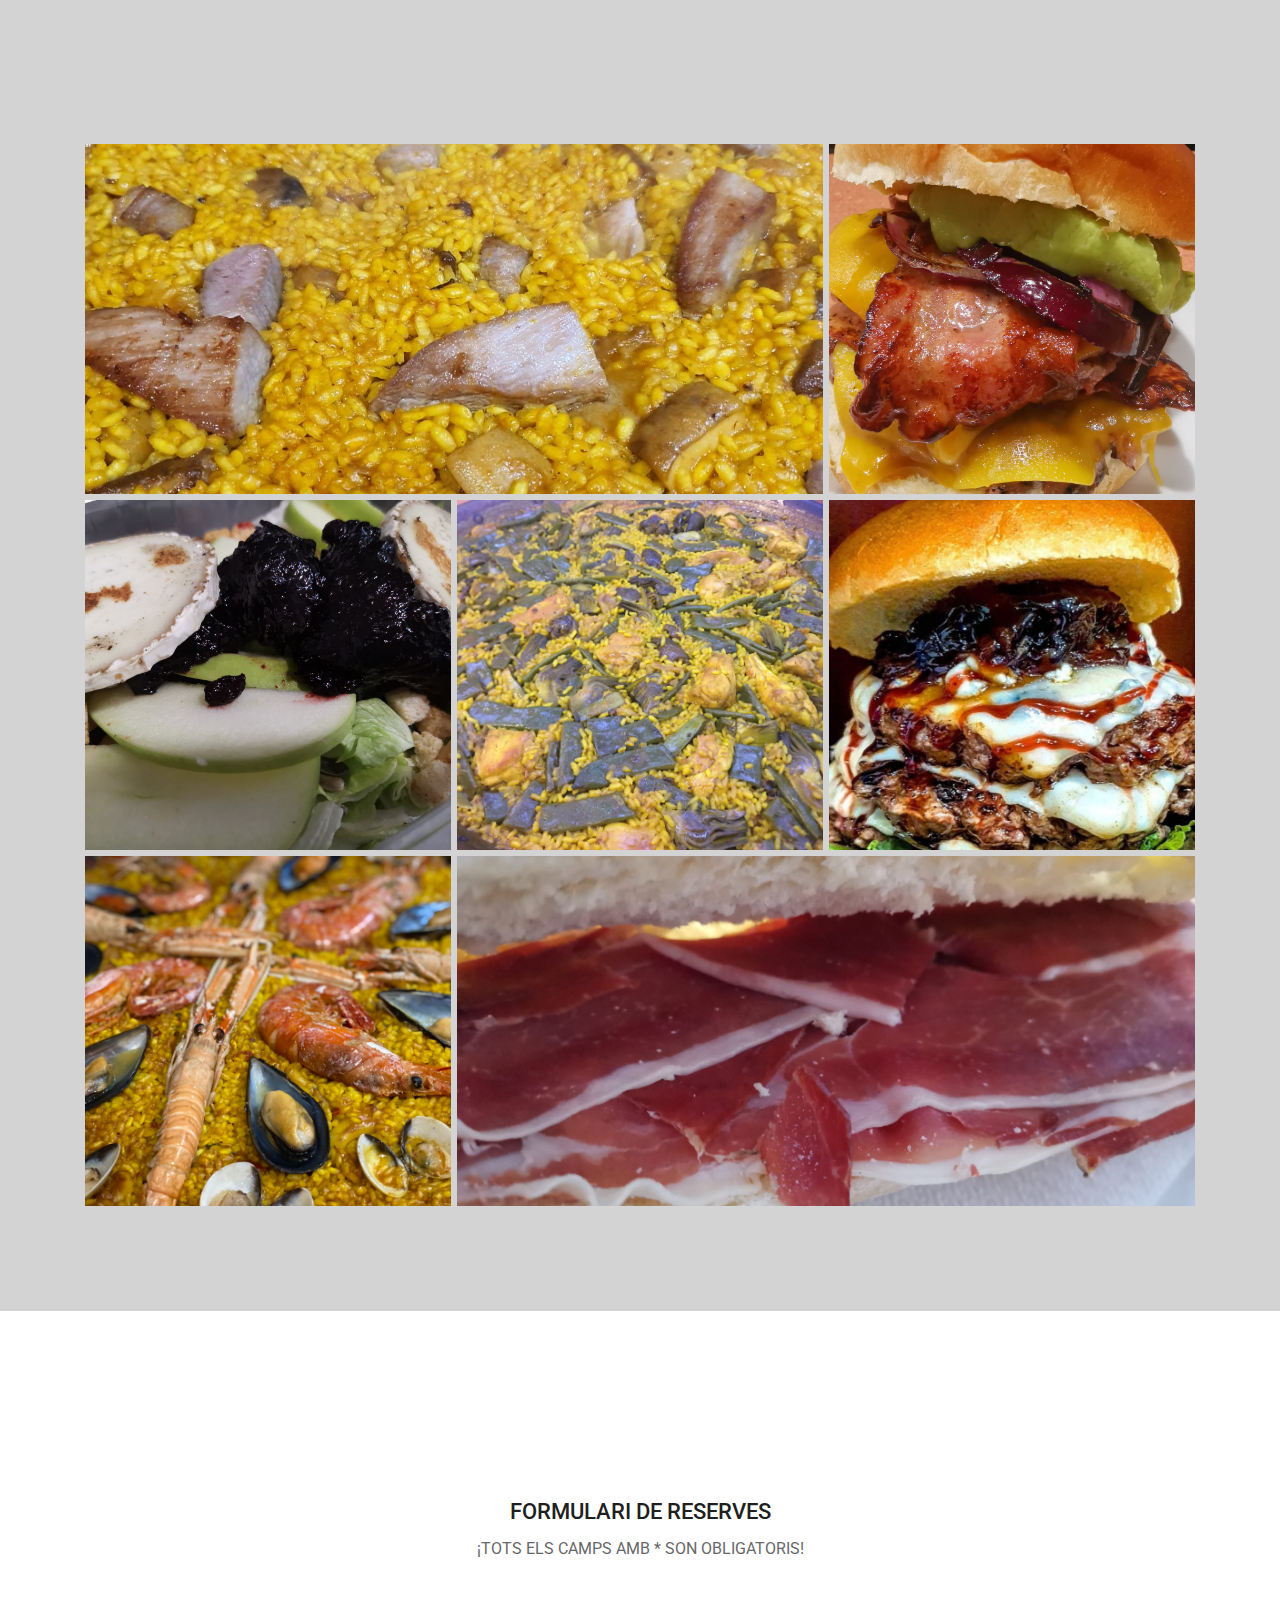
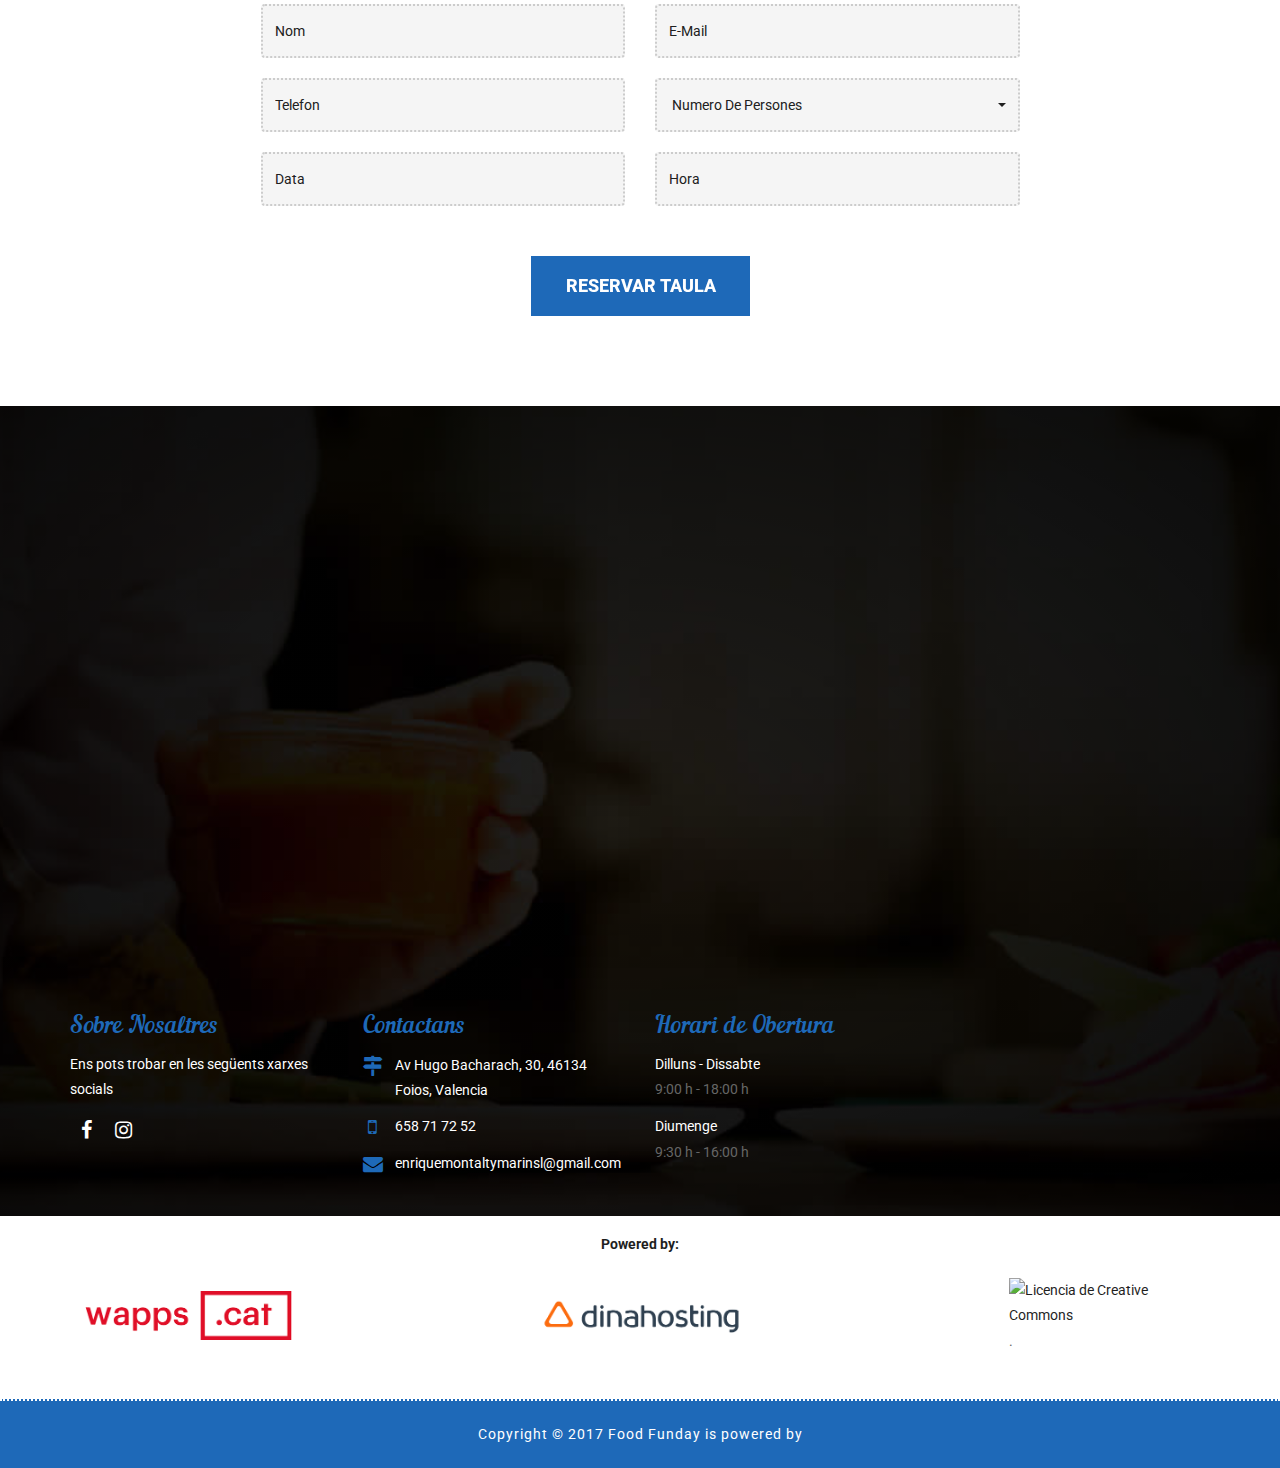
==== commit 3cff1127: "Update index.html" ====
--- a/index.html
+++ b/index.html
@@ -438,6 +438,9 @@
             <!-- end row -->
         </div>
         <!-- end container -->
+	 <div id="descarga" class="book-btn">
+            <a href="carta.pdf" download="Carta" class="table-btn hvr-underline-from-center">Descarga la carta completa</a>
+        </div>
     </div>
     <!-- end menu -->
 
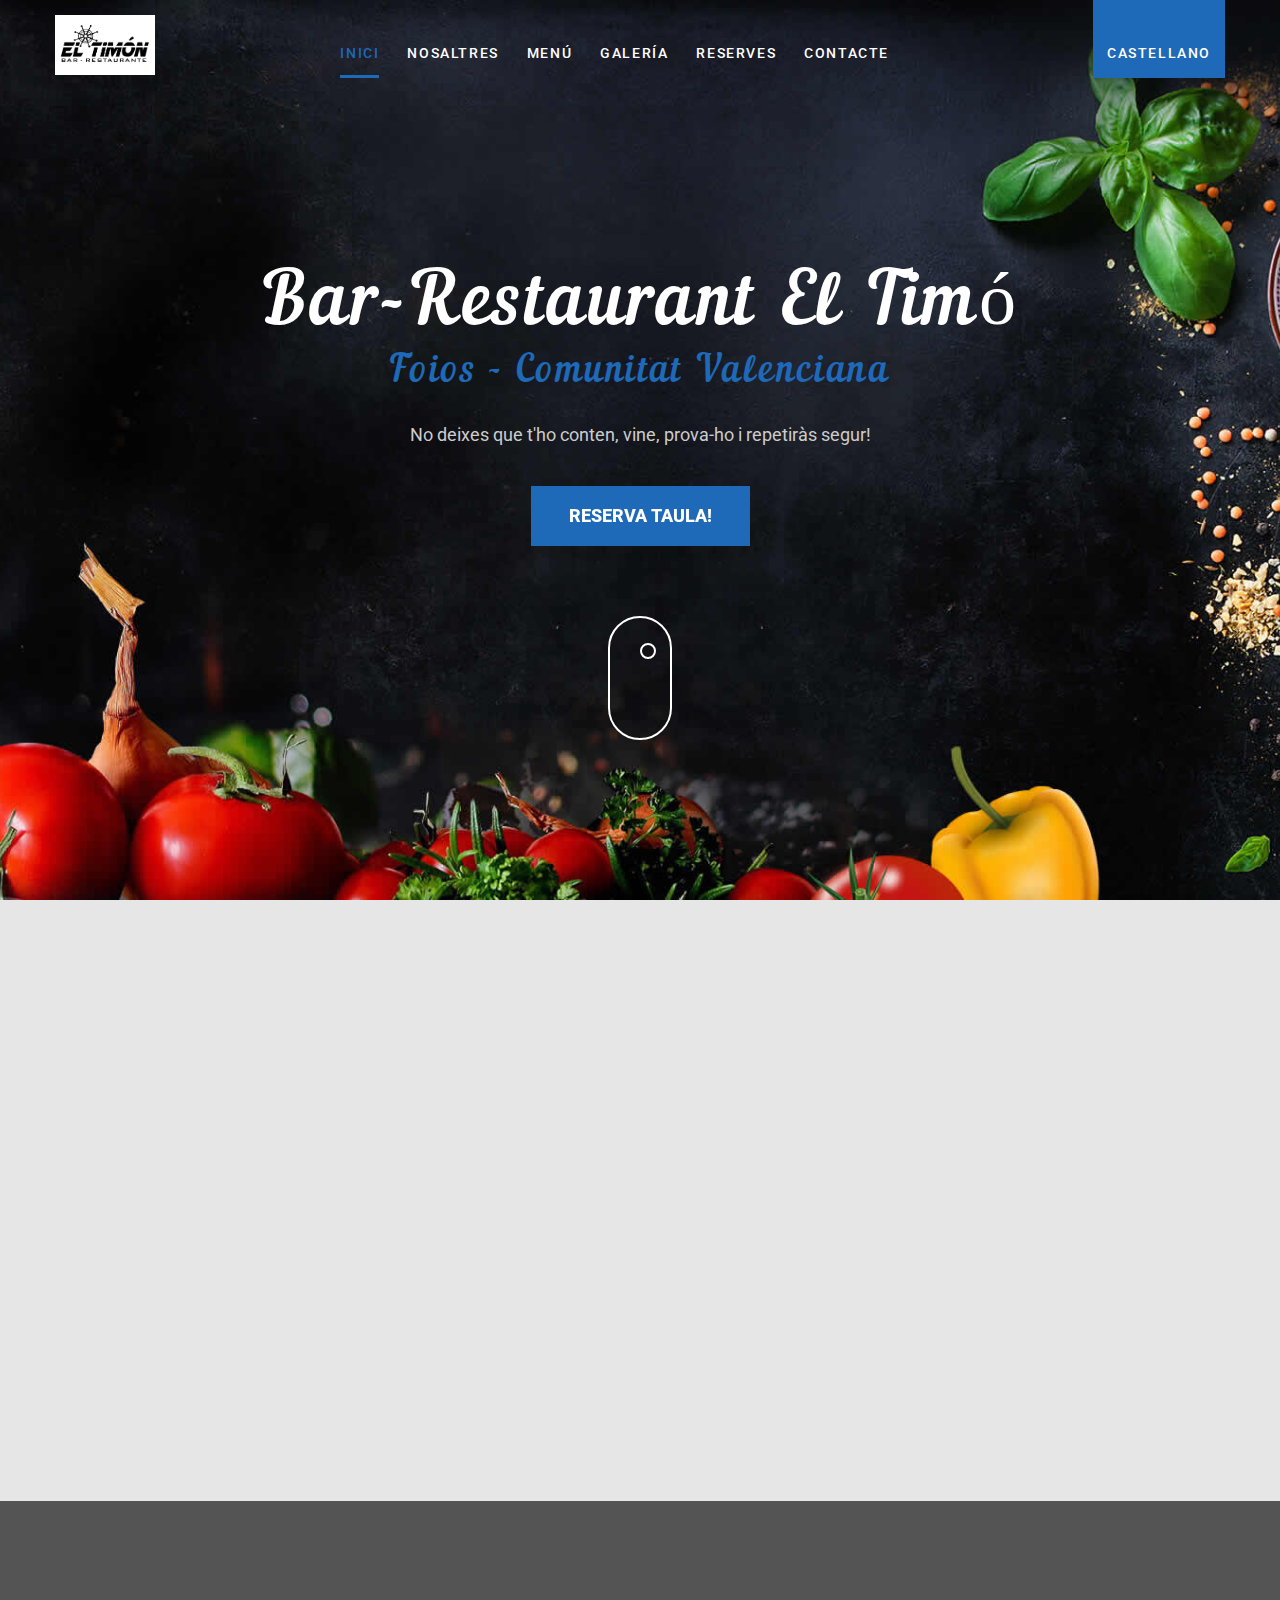
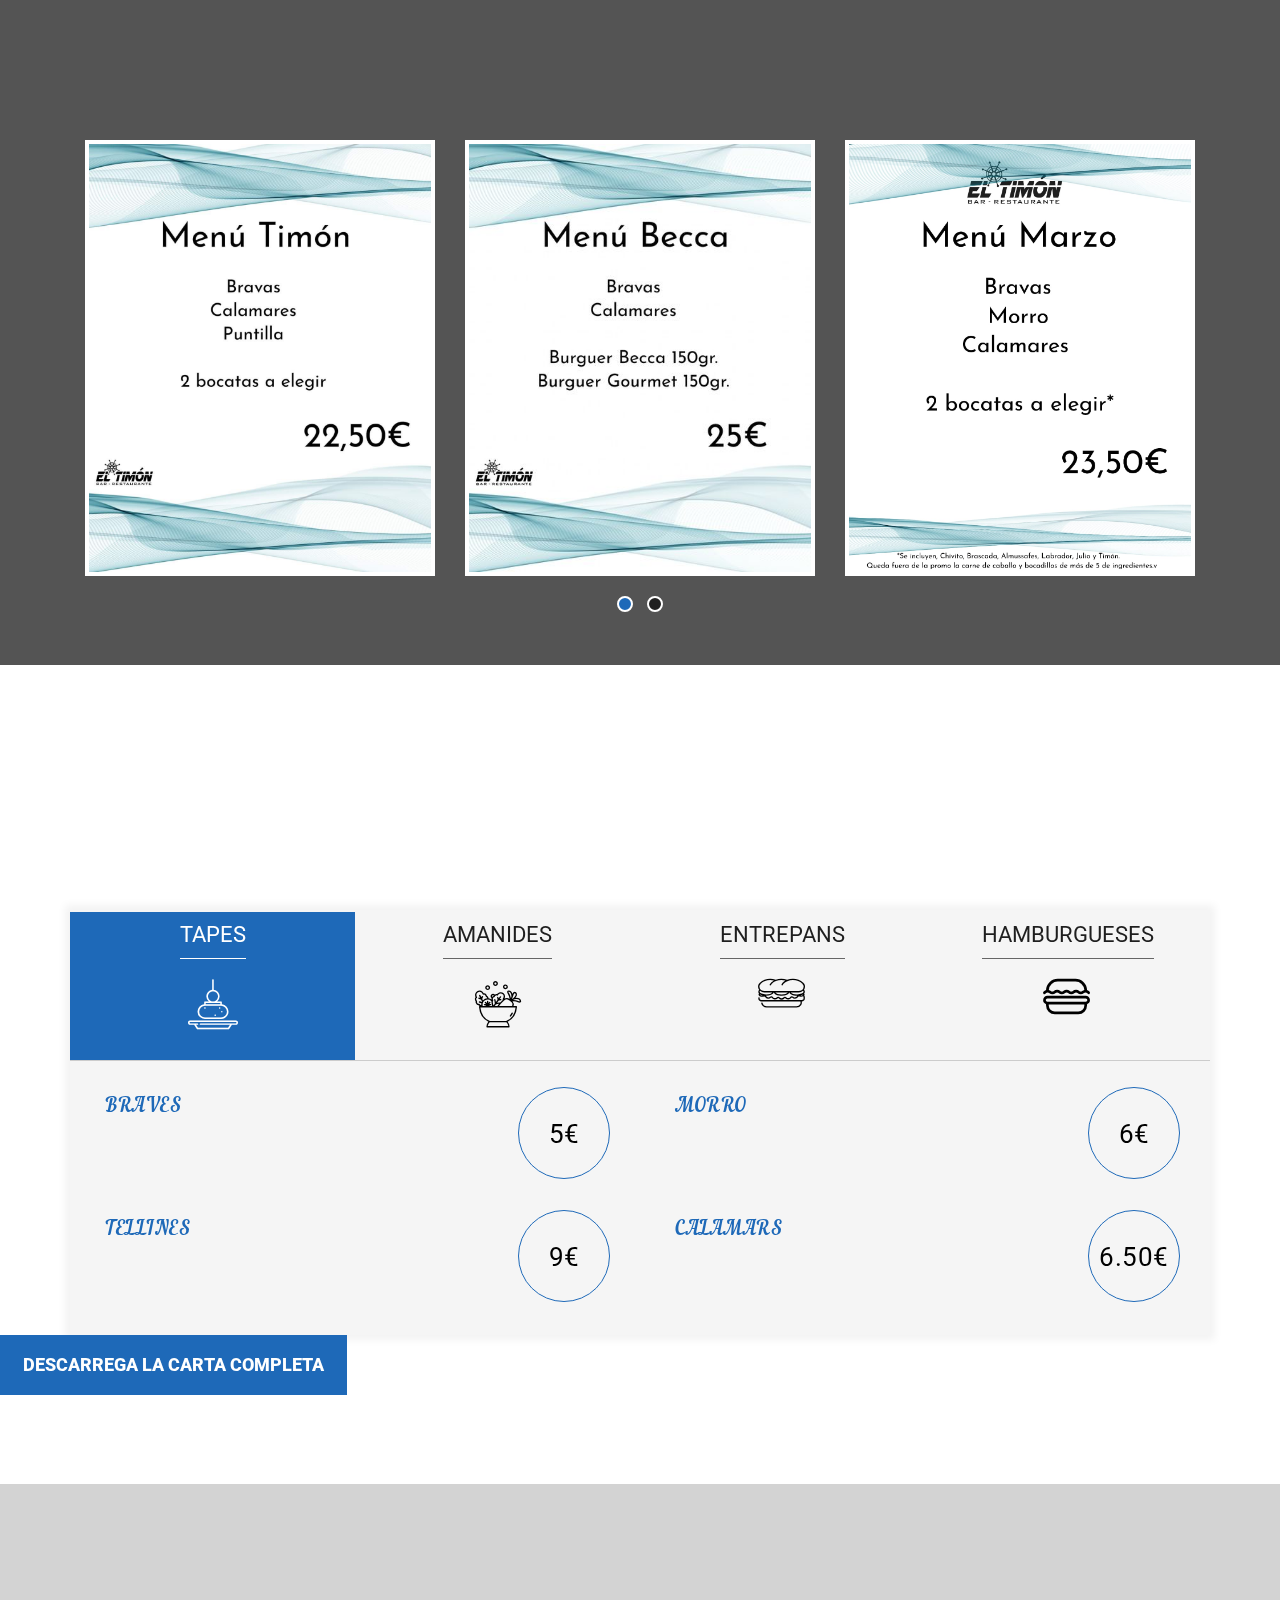
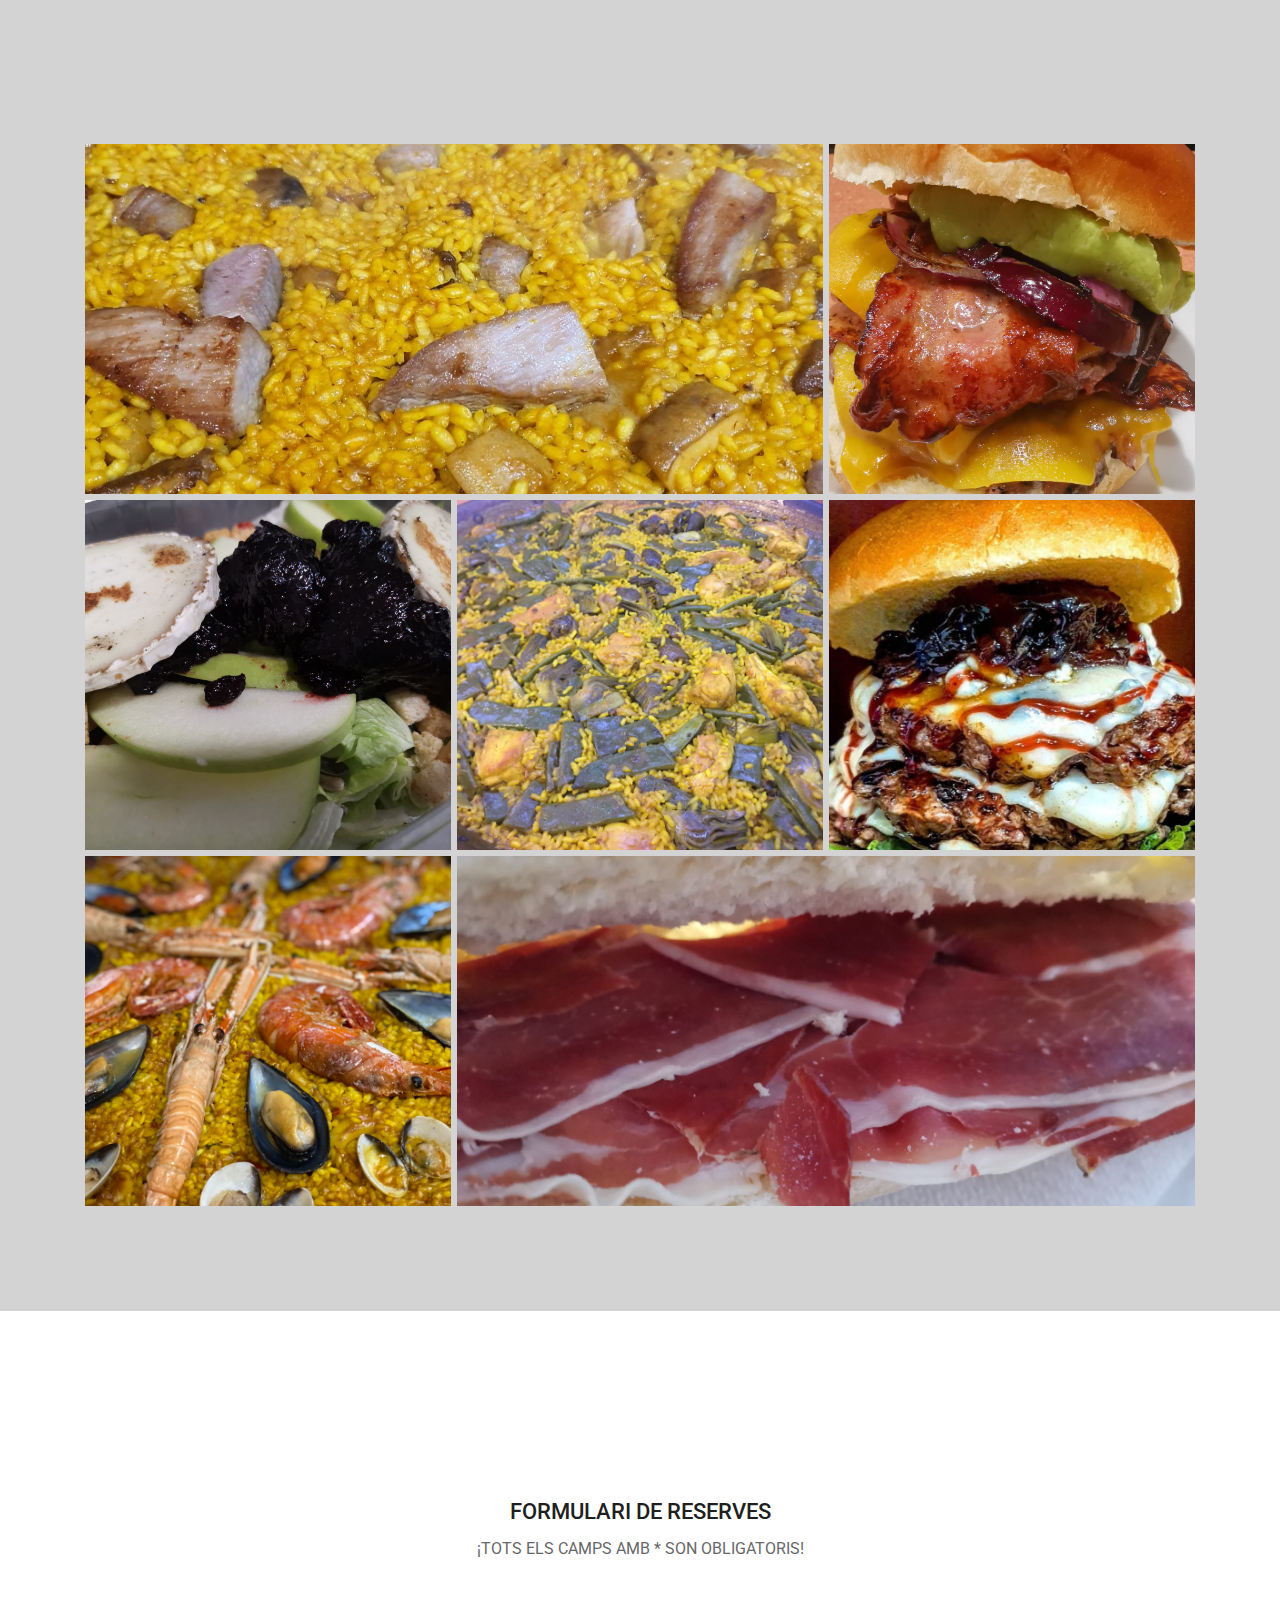
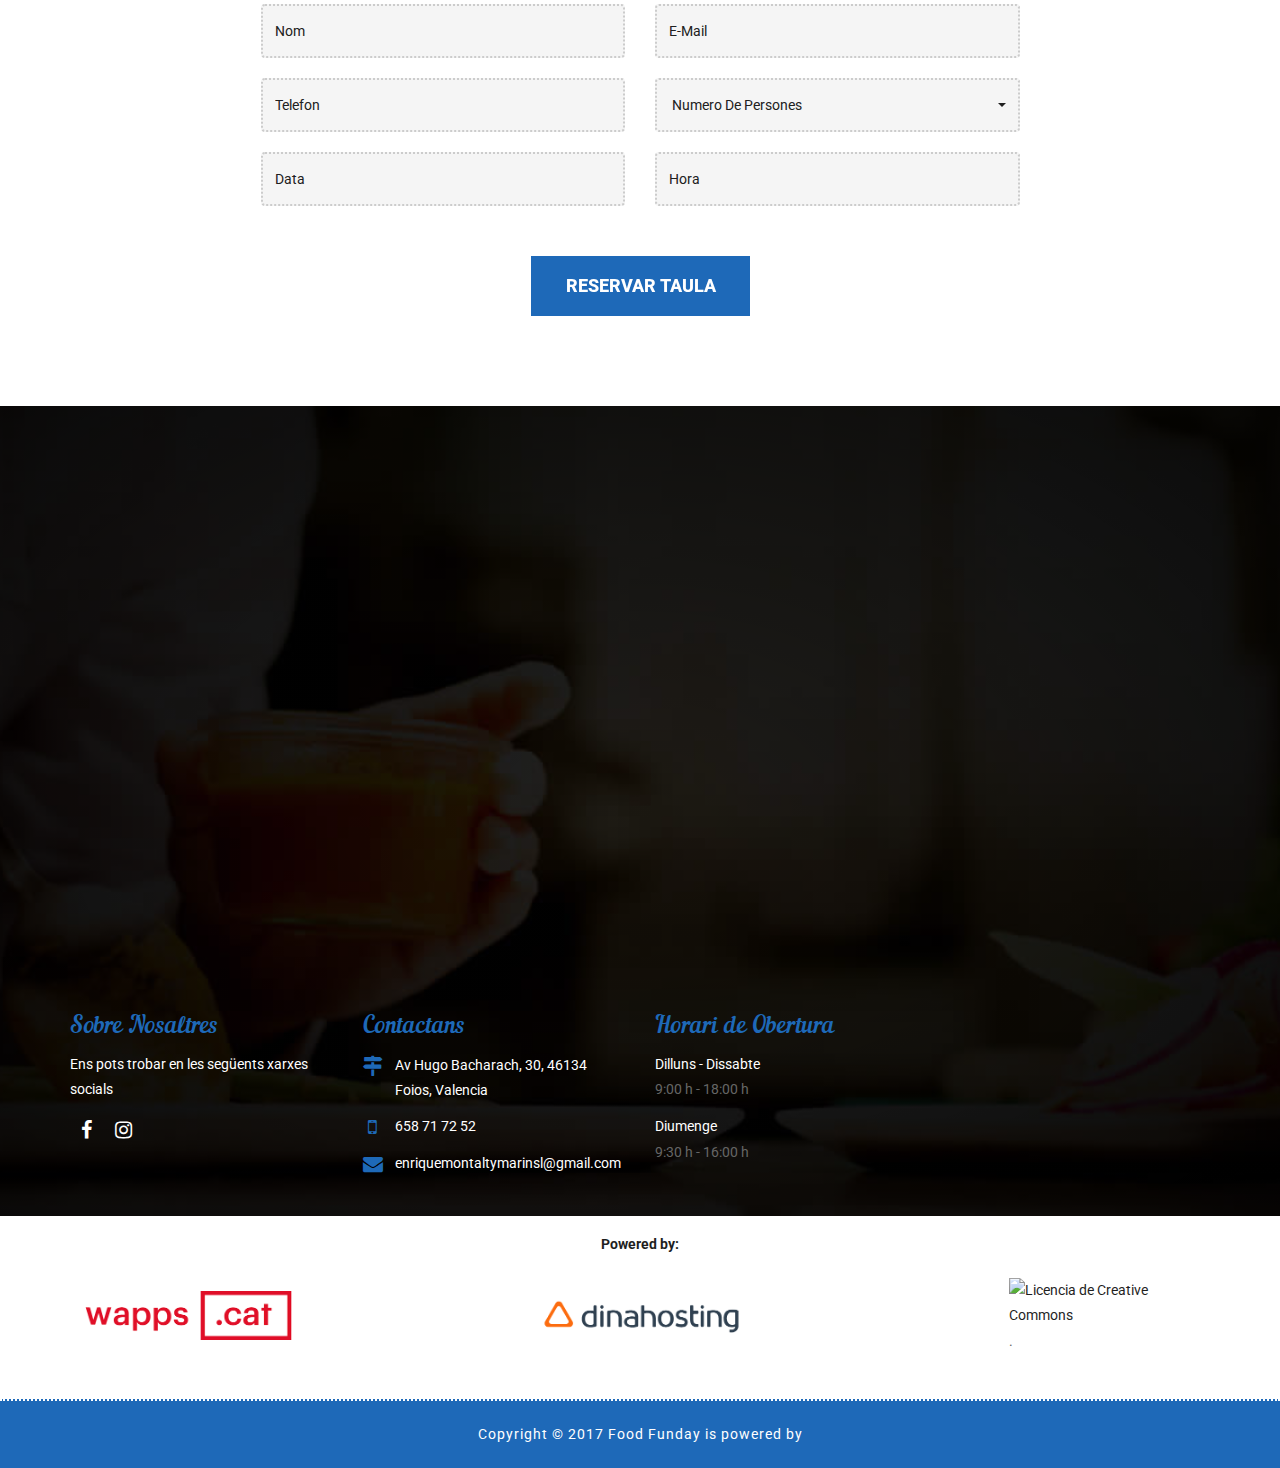
==== commit b718f1a6: "Update index.html" ====
--- a/index.html
+++ b/index.html
@@ -439,7 +439,7 @@
         </div>
         <!-- end container -->
 	 <div id="descarga" class="book-btn">
-            <a href="carta.pdf" download="Carta" class="table-btn hvr-underline-from-center">Descarga la carta completa</a>
+            <a href="carta.pdf" download="Carta" class="table-btn hvr-underline-from-center">Descarrega la carta completa</a>
         </div>
     </div>
     <!-- end menu -->
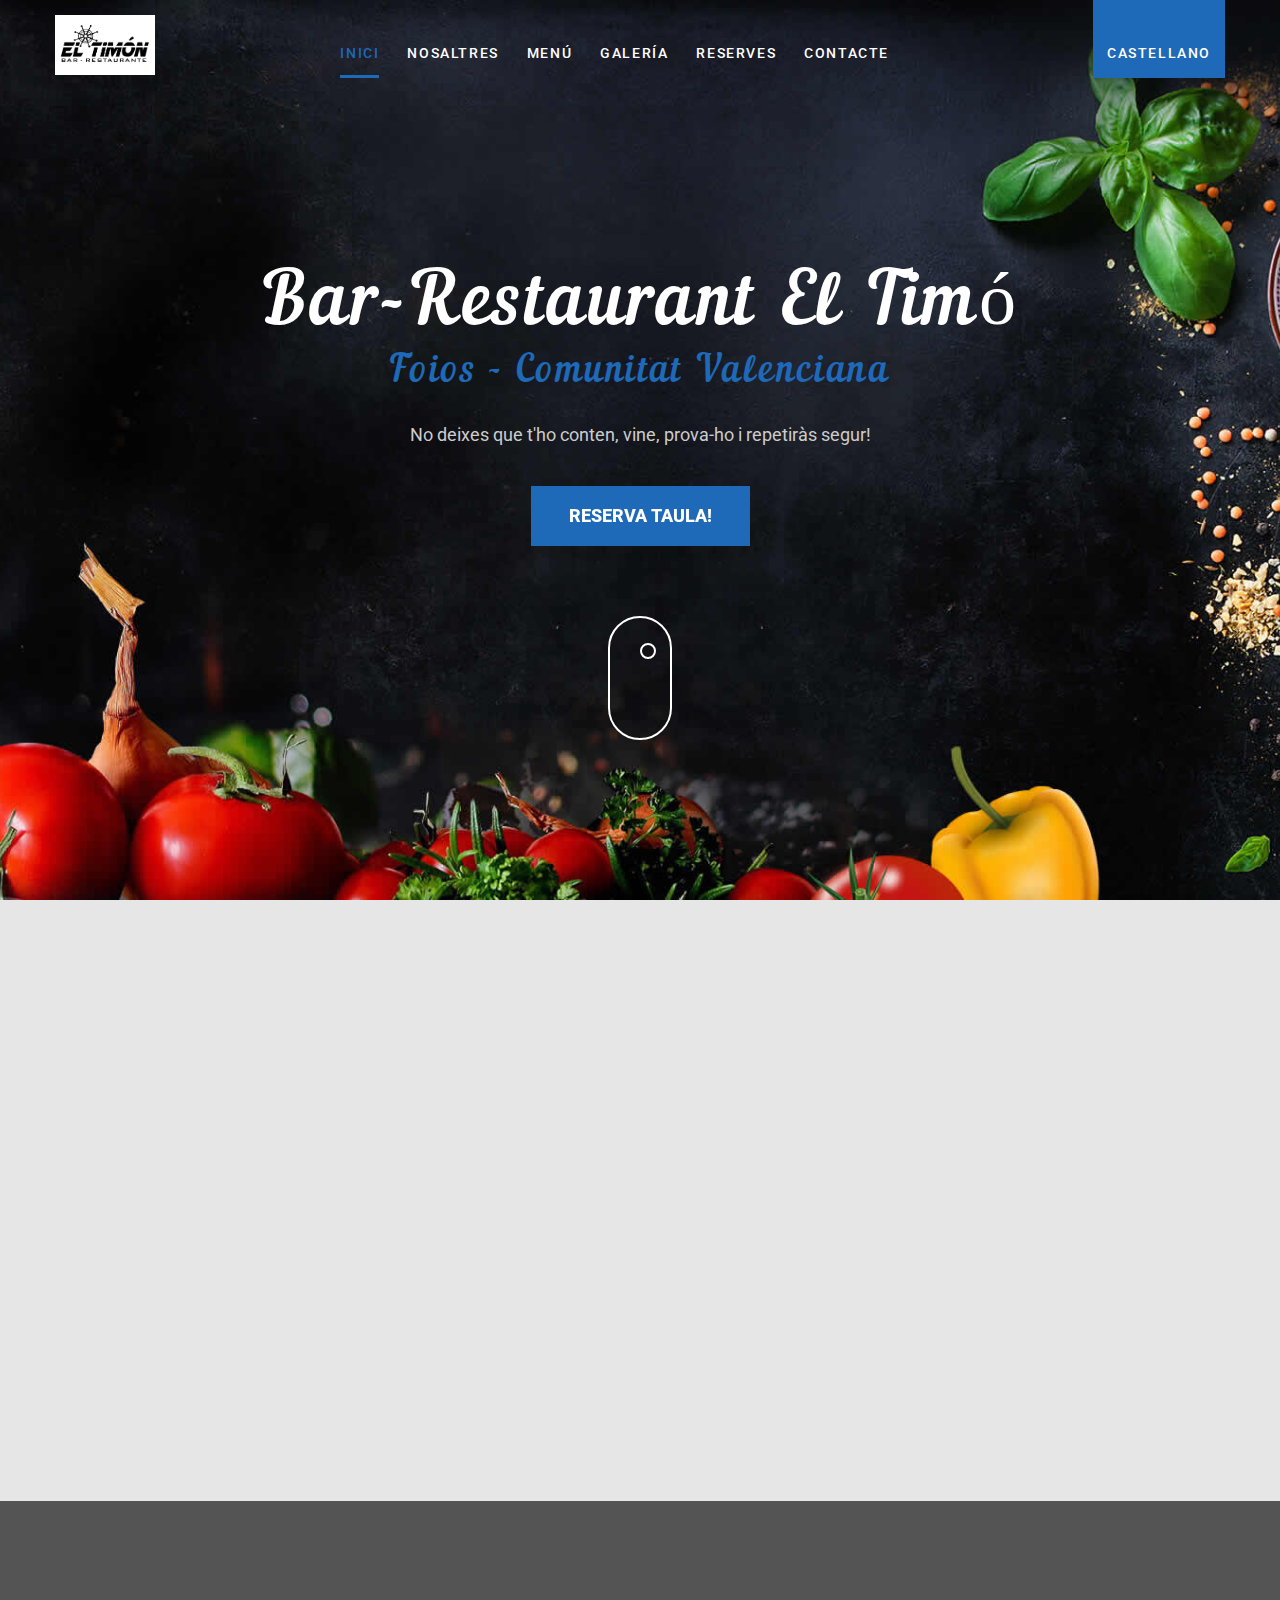
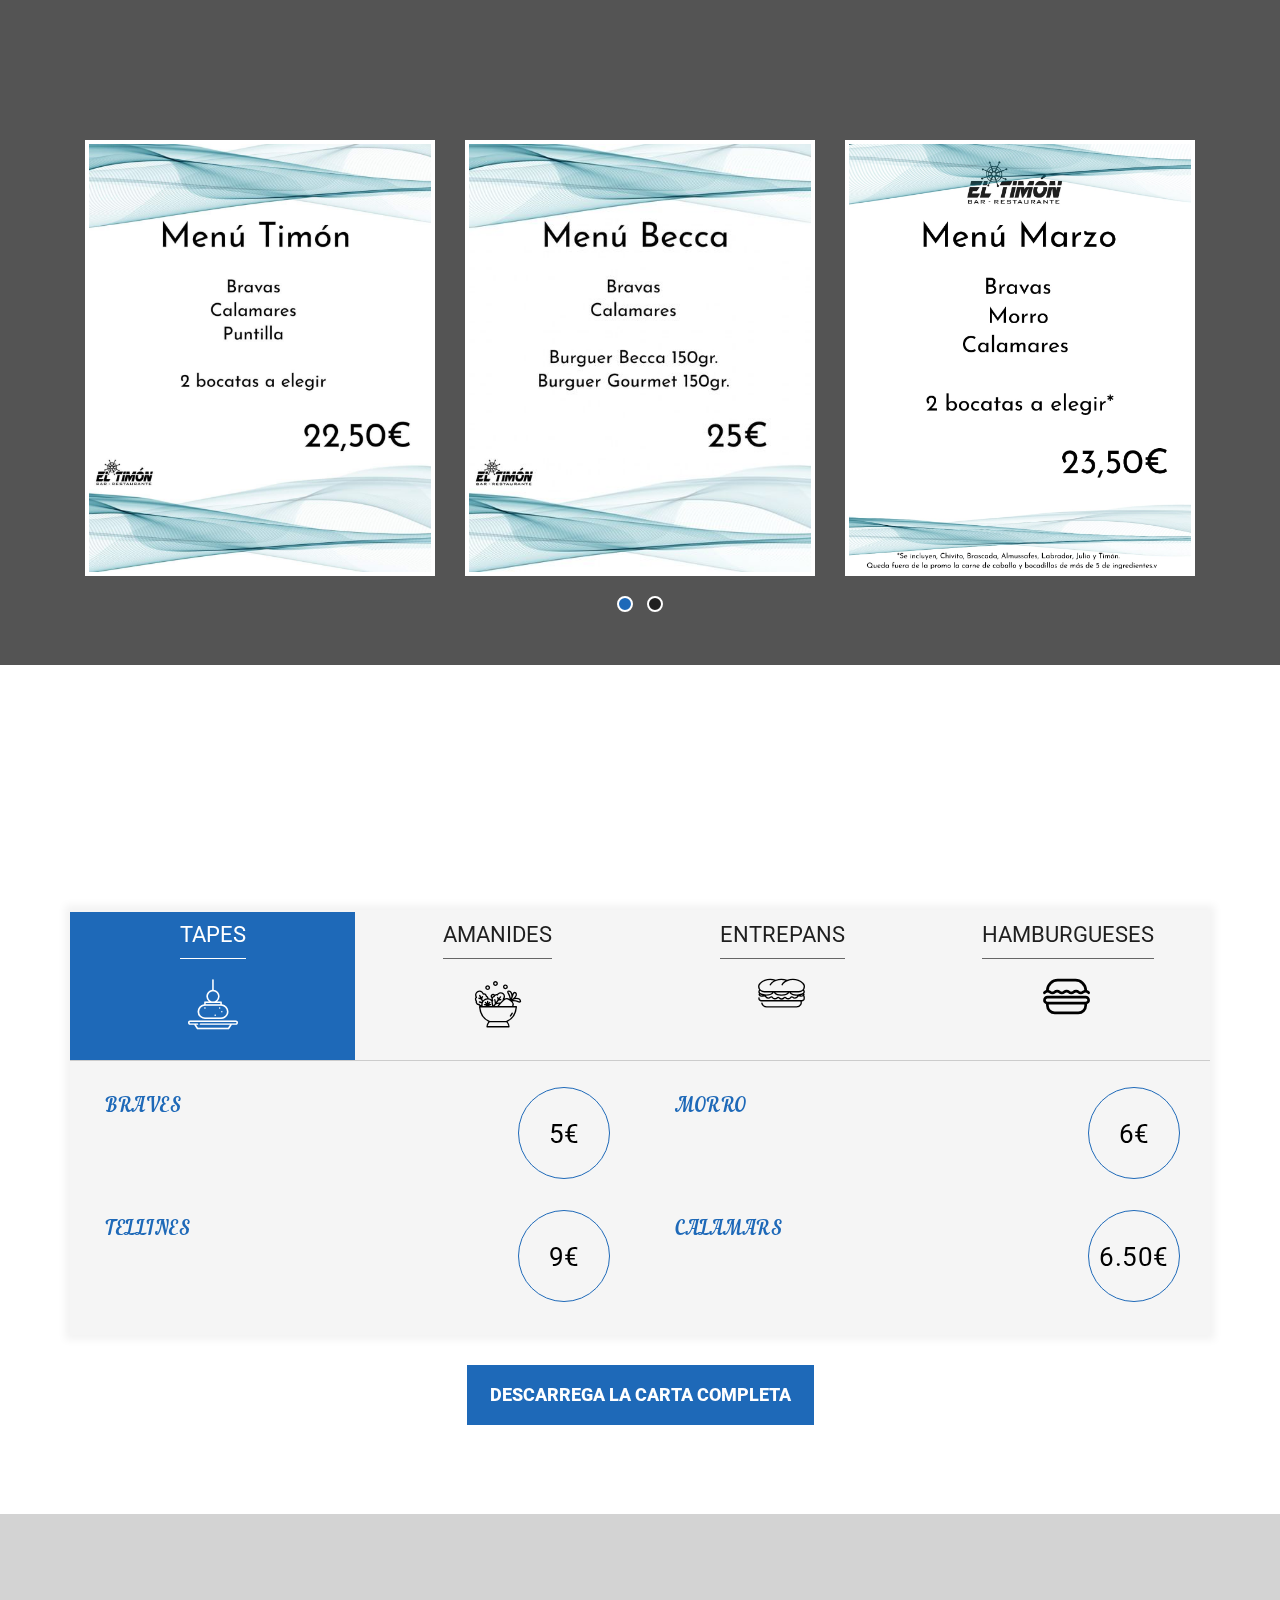
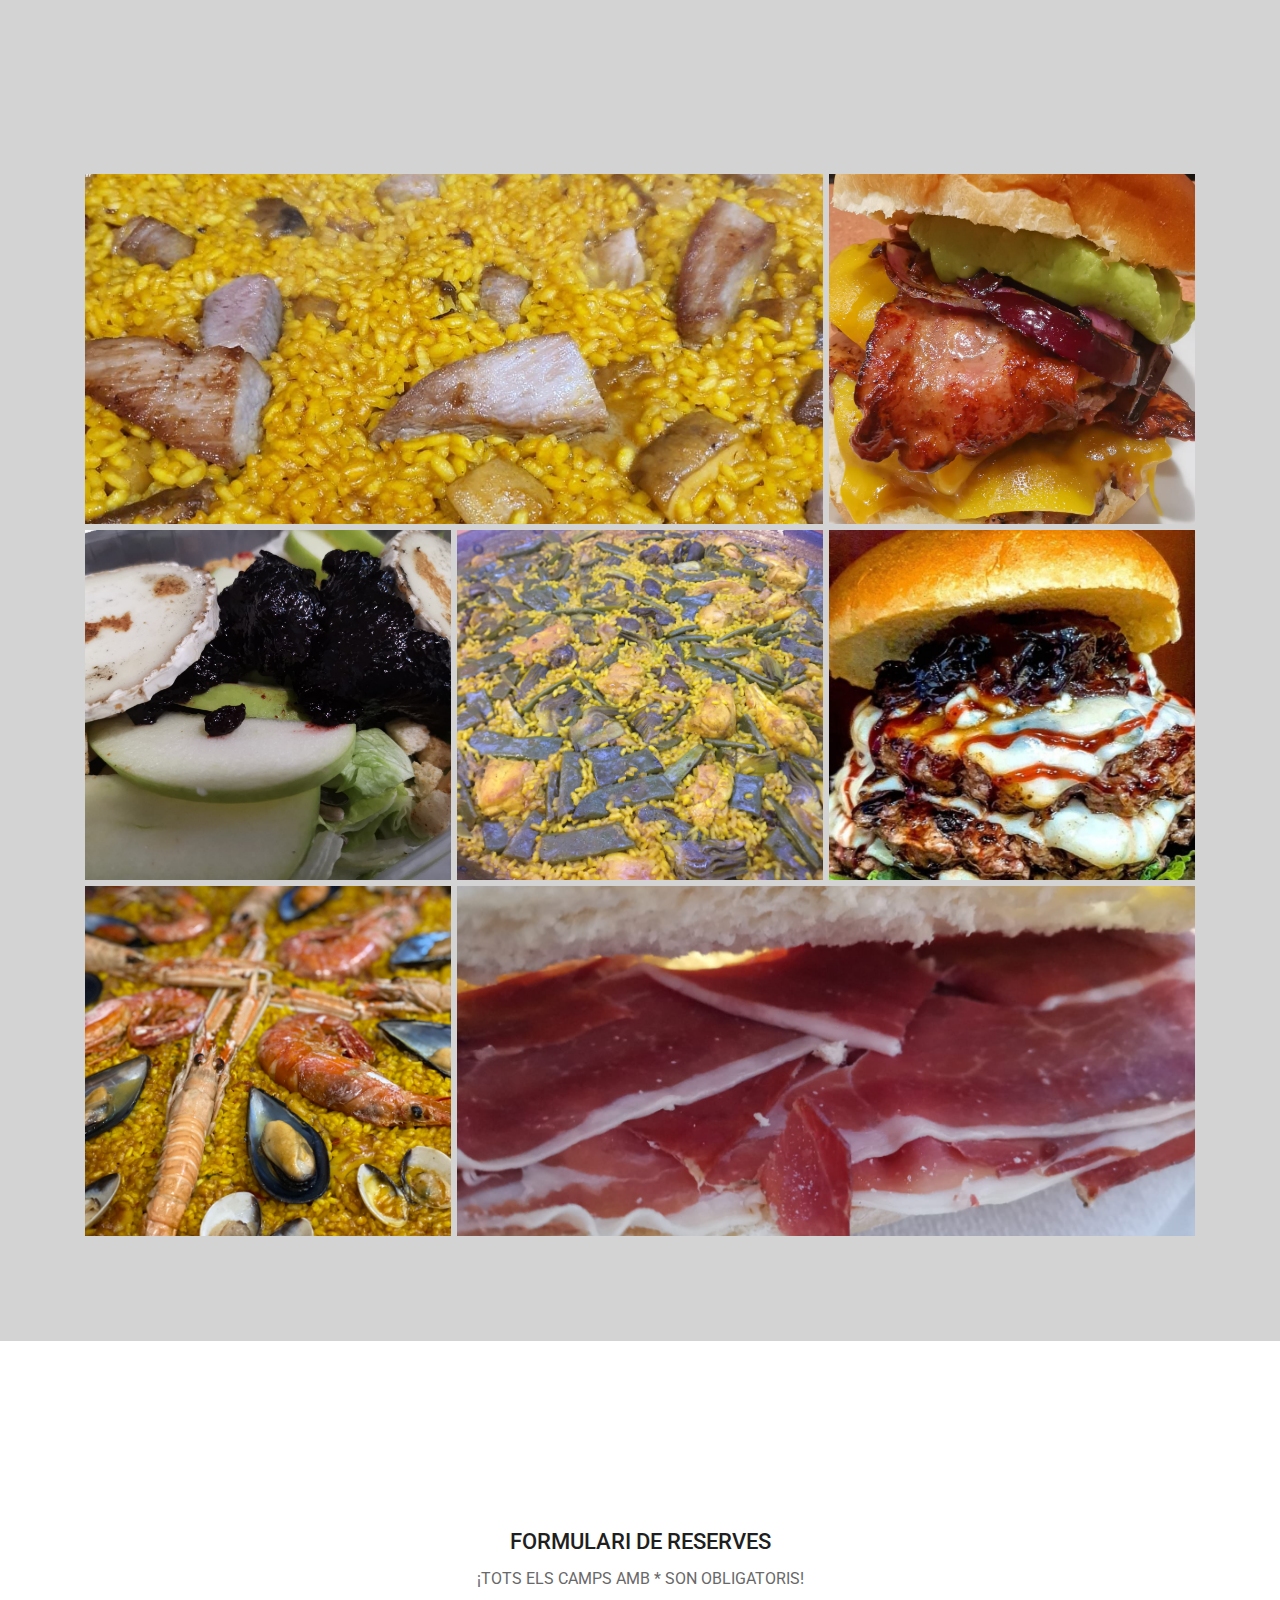
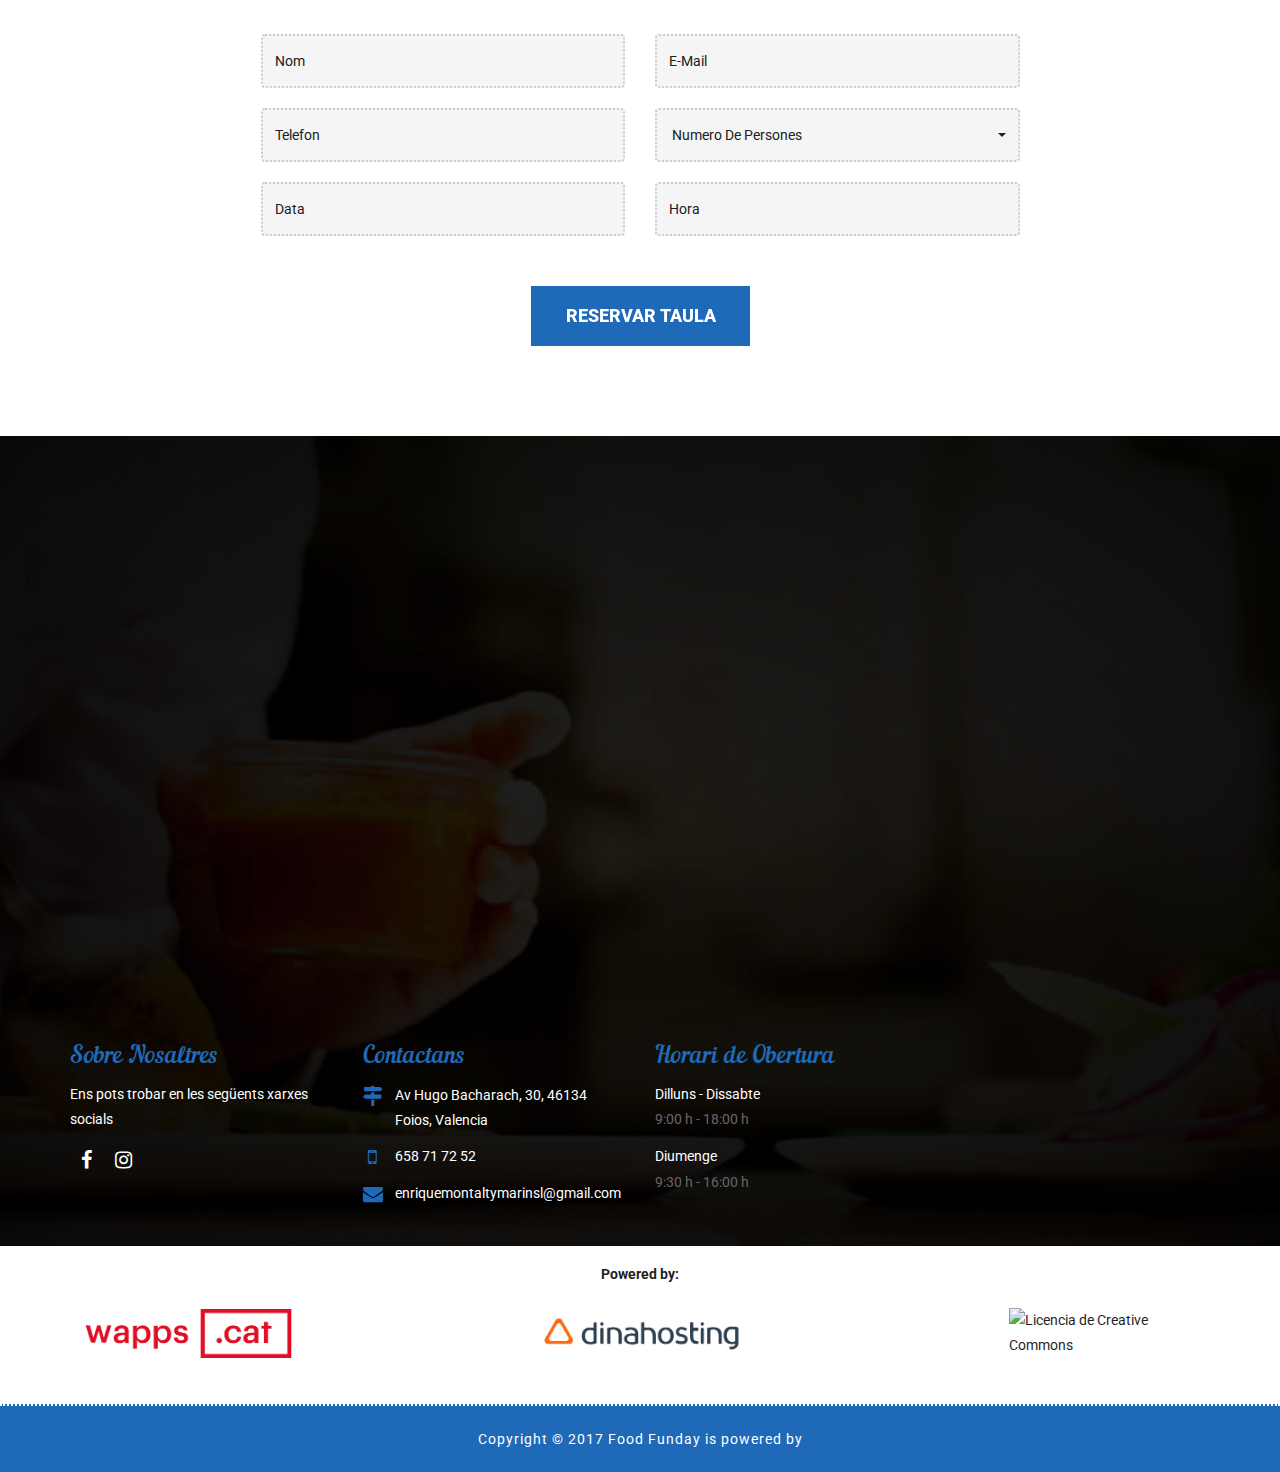
==== commit 33be6a8d: "Update index.html" ====
--- a/index.html
+++ b/index.html
@@ -806,7 +806,7 @@
         					<a href="https://dinahosting.com/"><img src="images/logo-dinahosting.png" width="50%"></a>
         				</div>
         				<div class="modal-body">
-        					<a rel="license" href="http://creativecommons.org/licenses/by/4.0/"><img alt="Licencia de Creative Commons" style="border-width:0;" src="https://i.creativecommons.org/l/by/4.0/88x31.png" width="100%" /></a><br /><a rel="license" href="http://creativecommons.org/licenses/by/4.0/"></a>.
+        					<a rel="license" href="http://creativecommons.org/licenses/by/4.0/"><img alt="Licencia de Creative Commons" style="border-width:0;" src="https://i.creativecommons.org/l/by/4.0/88x31.png" width="100%" /></a><br /><a rel="license" href="http://creativecommons.org/licenses/by/4.0/"></a>
         				</div>
         			</div>
         		</div>
--- a/css/style.css
+++ b/css/style.css
@@ -263,6 +263,11 @@
      margin: -100px 0 0 -100px;
  }
 
+ #descarga{
+     margin-top: 30px;
+     display: flex;
+     justify-content: center;
+ }
 
 /*------------------------------------------------------------------
    	Scrollup
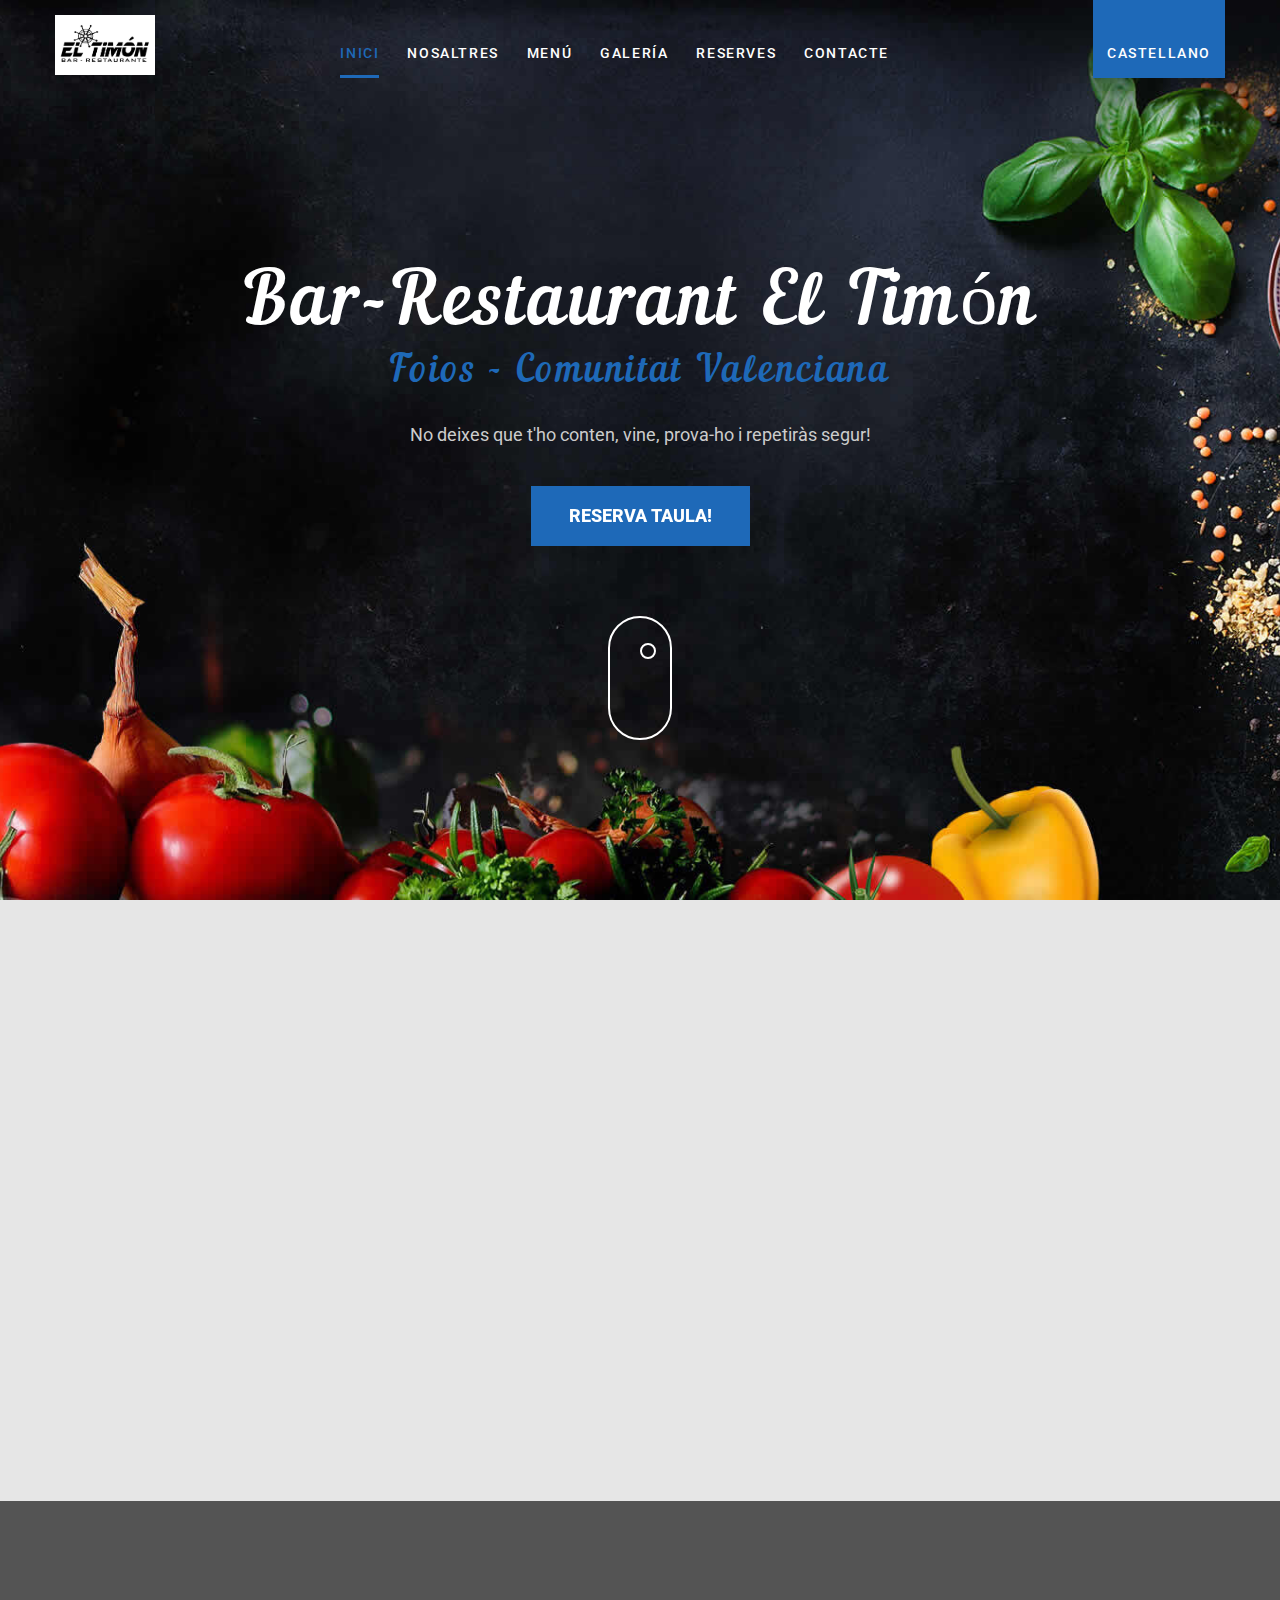
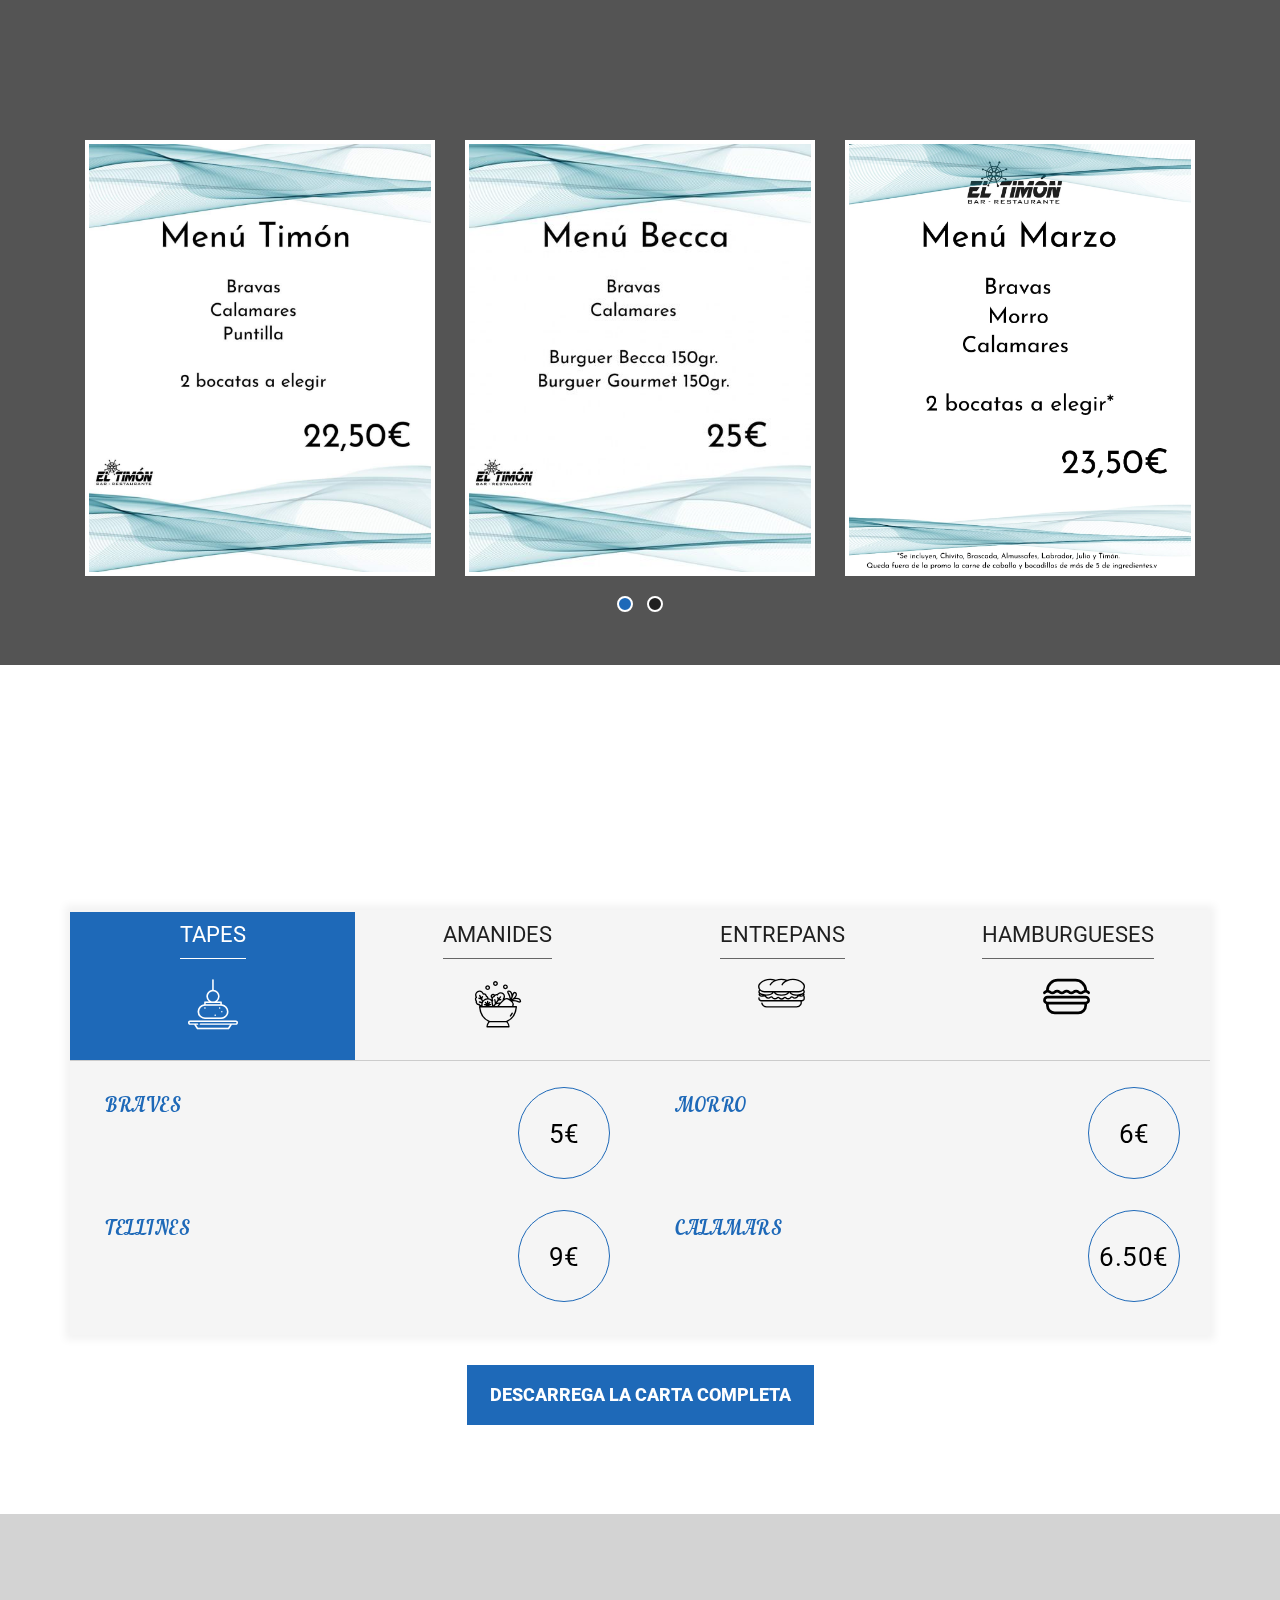
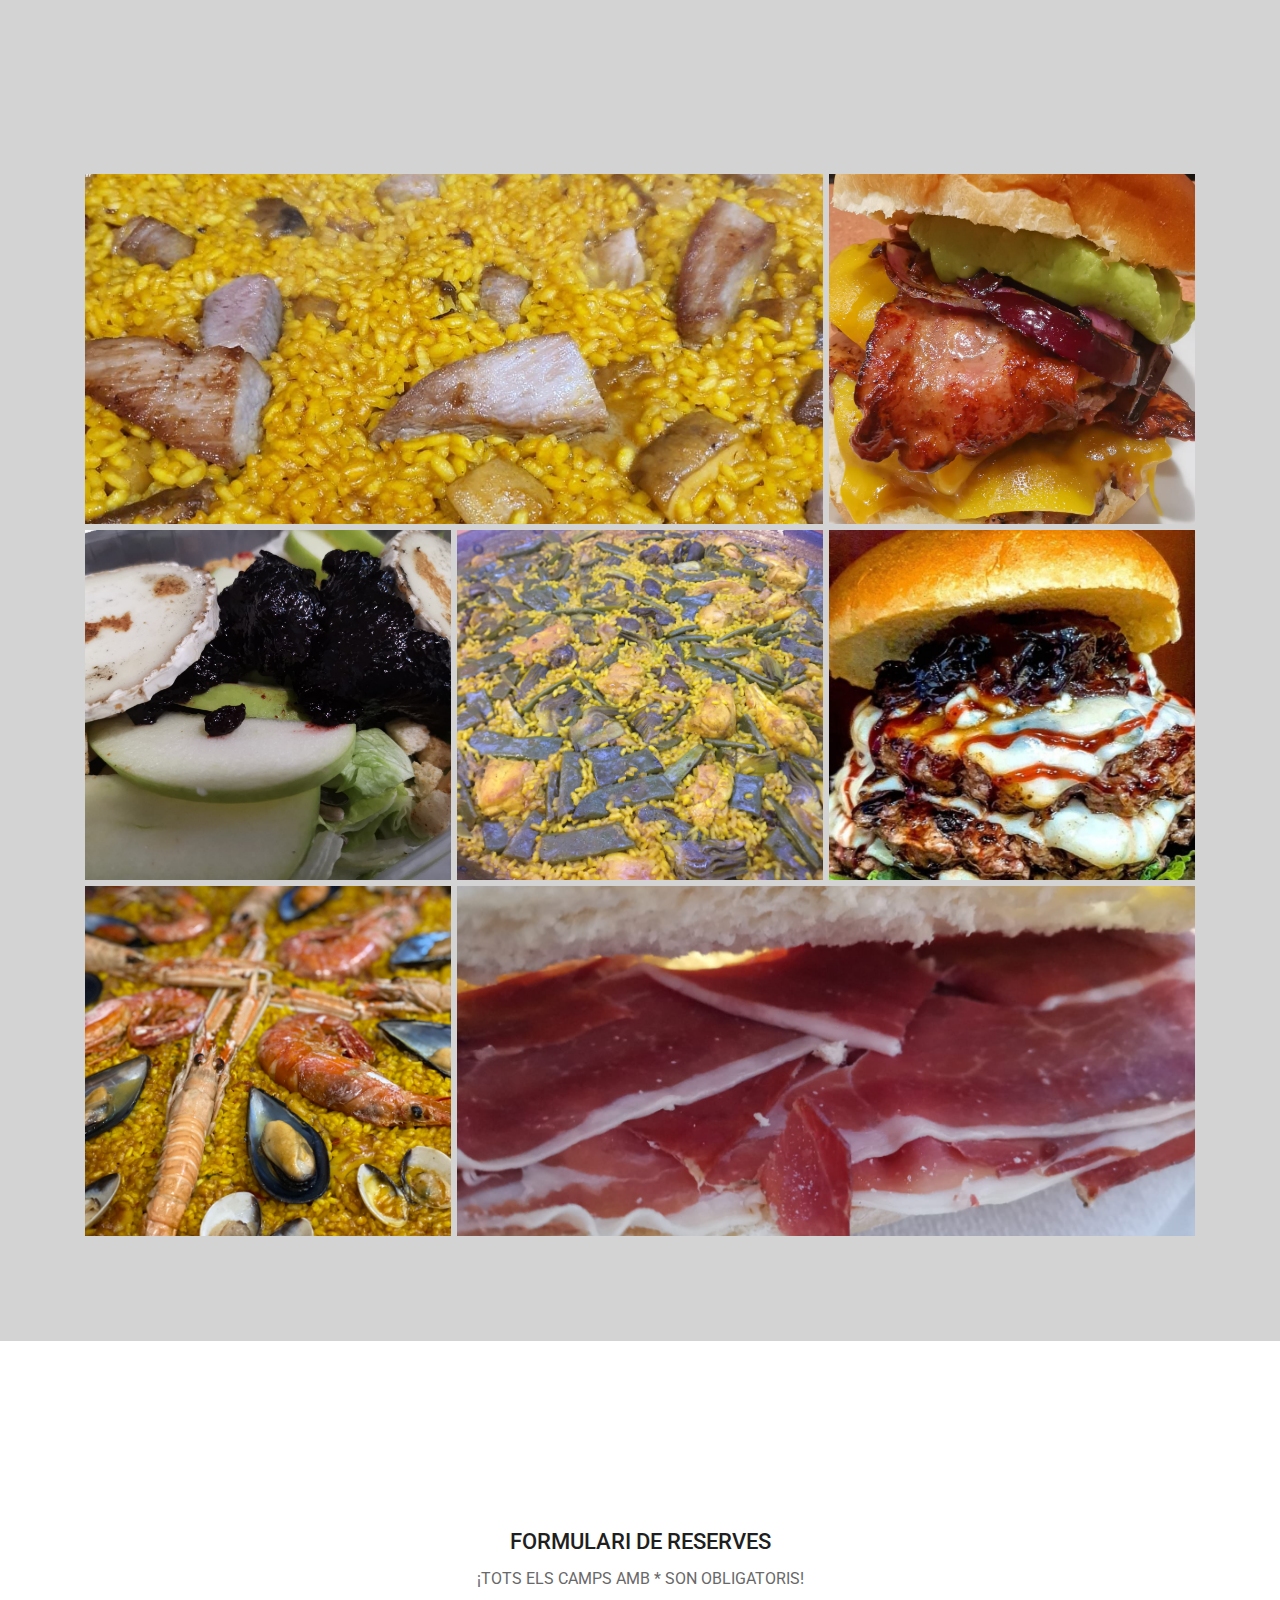
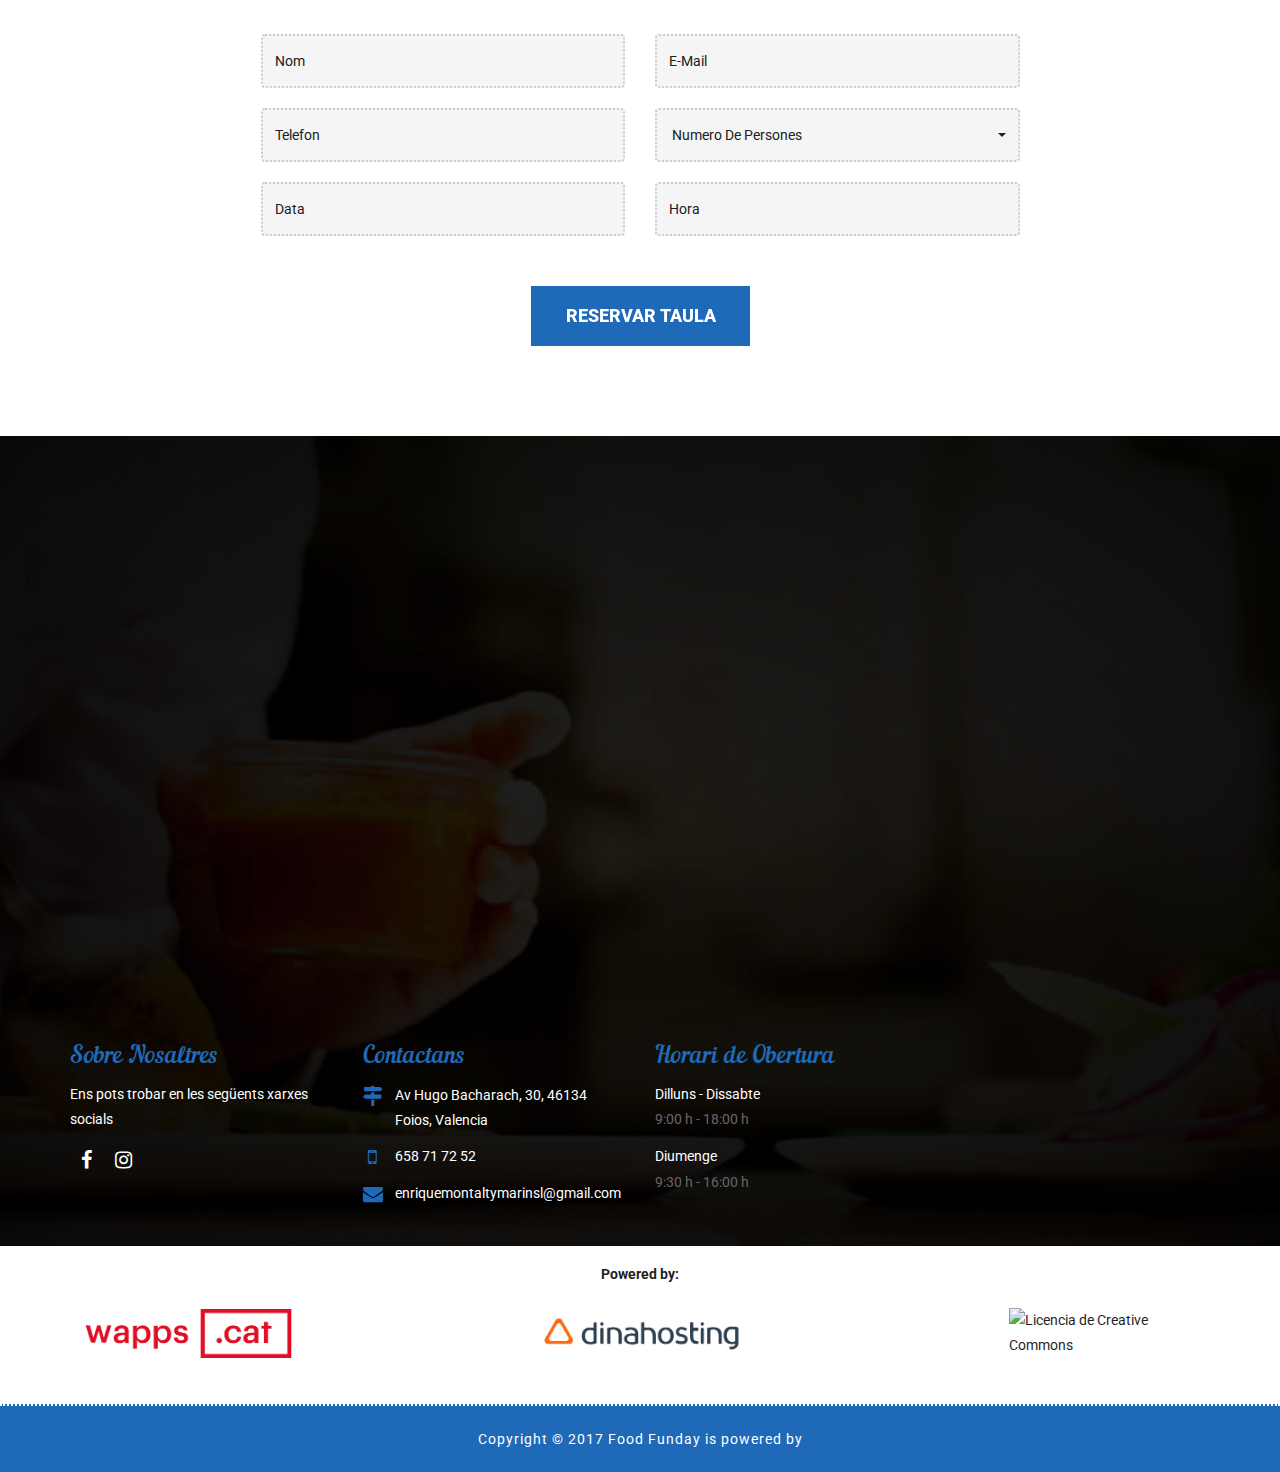
==== commit 03ba9b34: "Update index.html" ====
--- a/index.html
+++ b/index.html
@@ -1,5 +1,5 @@
 <!DOCTYPE html>
-<html lang="en">
+<html>
 
 <head>
 
@@ -94,7 +94,7 @@
                 <div class="banner-static">
                     <div class="banner-text">
                         <div class="banner-cell">
-                            <h1>Bar-Restaurant El Timó</h1>
+                            <h1>Bar-Restaurant El Timón</h1>
                             <h2>Foios - Comunitat Valenciana</h2>
                             <p>No deixes que t'ho conten, vine, prova-ho i repetiràs segur!</p>
                             <div class="book-btn">
@@ -122,7 +122,7 @@
                 <div class="col-lg-6 col-md-6 col-sm-12 col-xs-12">
                     <div class="wow fadeIn" data-wow-duration="1s" data-wow-delay="0.1s">
                         <h2 class="block-title"> Nosaltres </h2>
-                        <h3>Bar-Restaurant el Timó</h3>
+                        <h3>Bar-Restaurant el Timón</h3>
                         <p> Volem representar aqueixa essència que caracteritza als bars de poble, aqueixa escletxa que ens permet poder fugir de la nostra realitat i que s'ha demostrat en aquesta pandèmia que és tan important per al nostre benestar social.
                         </p>
 
